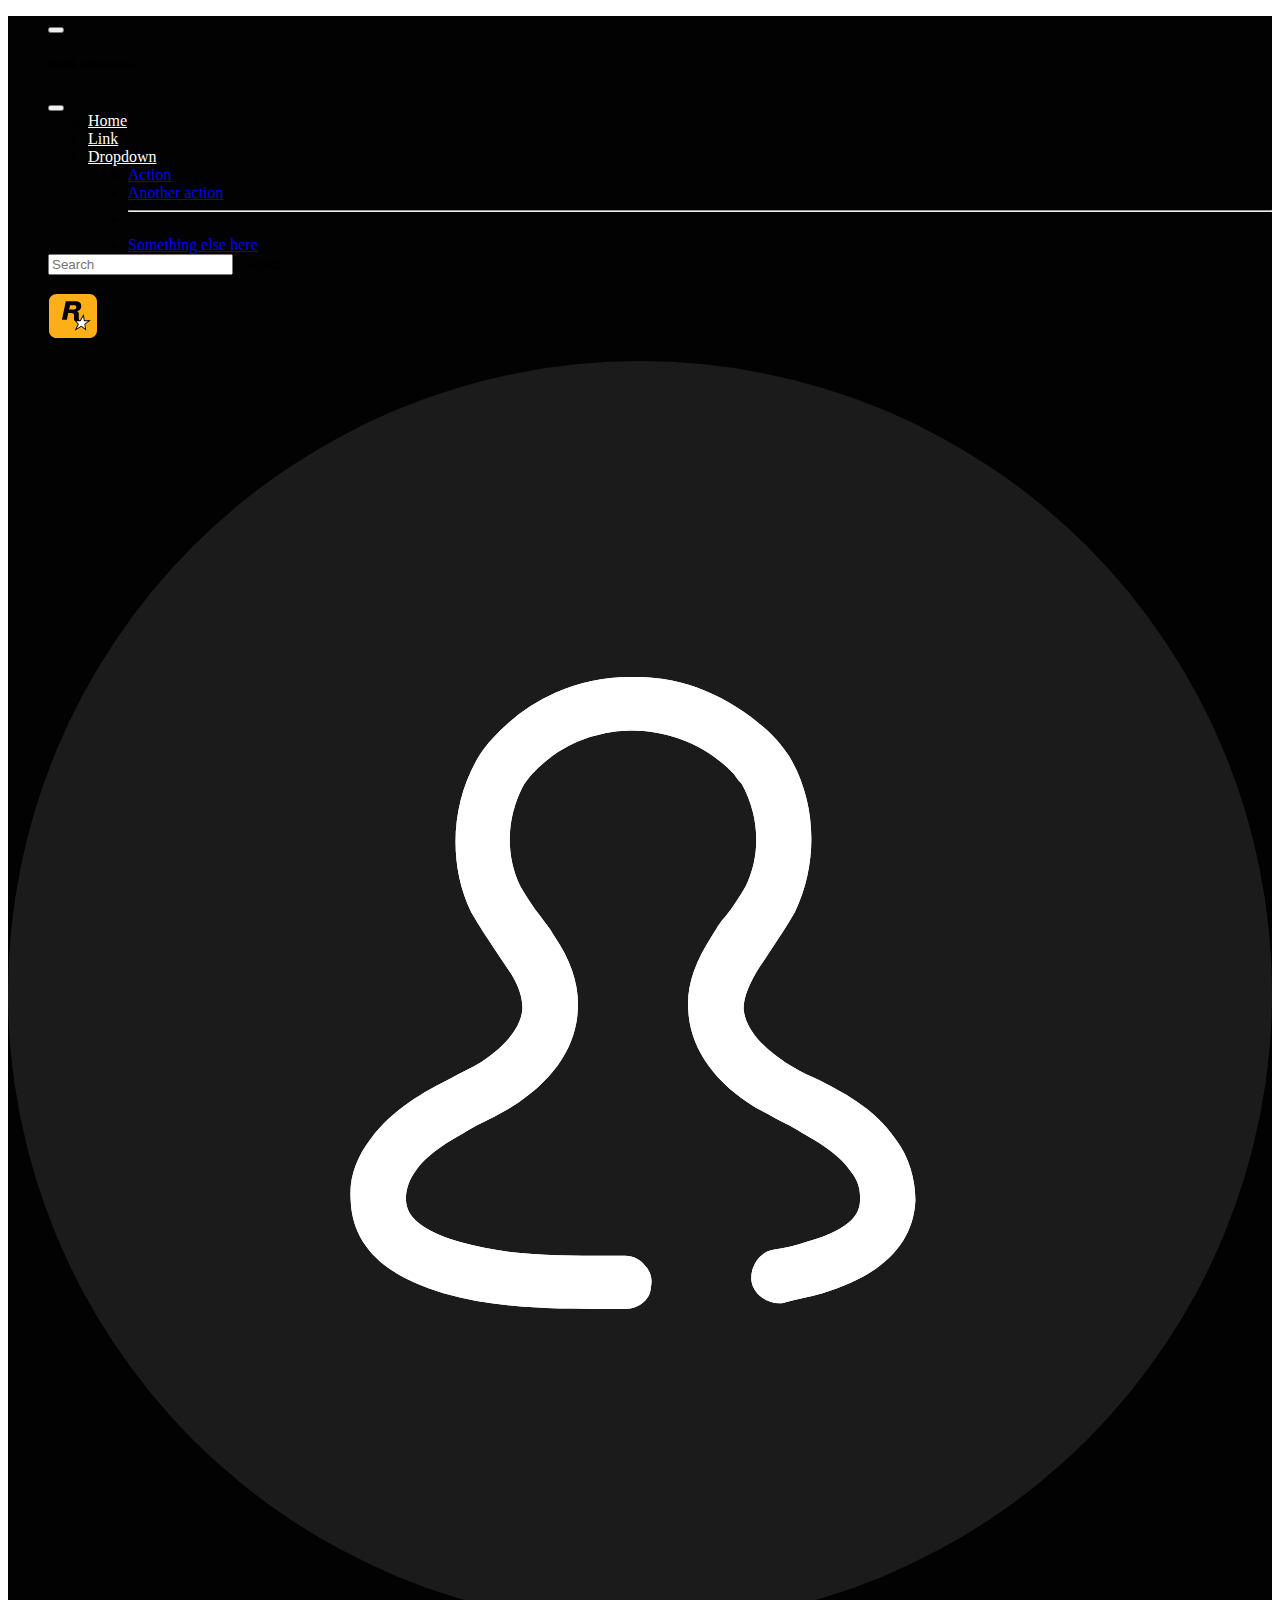
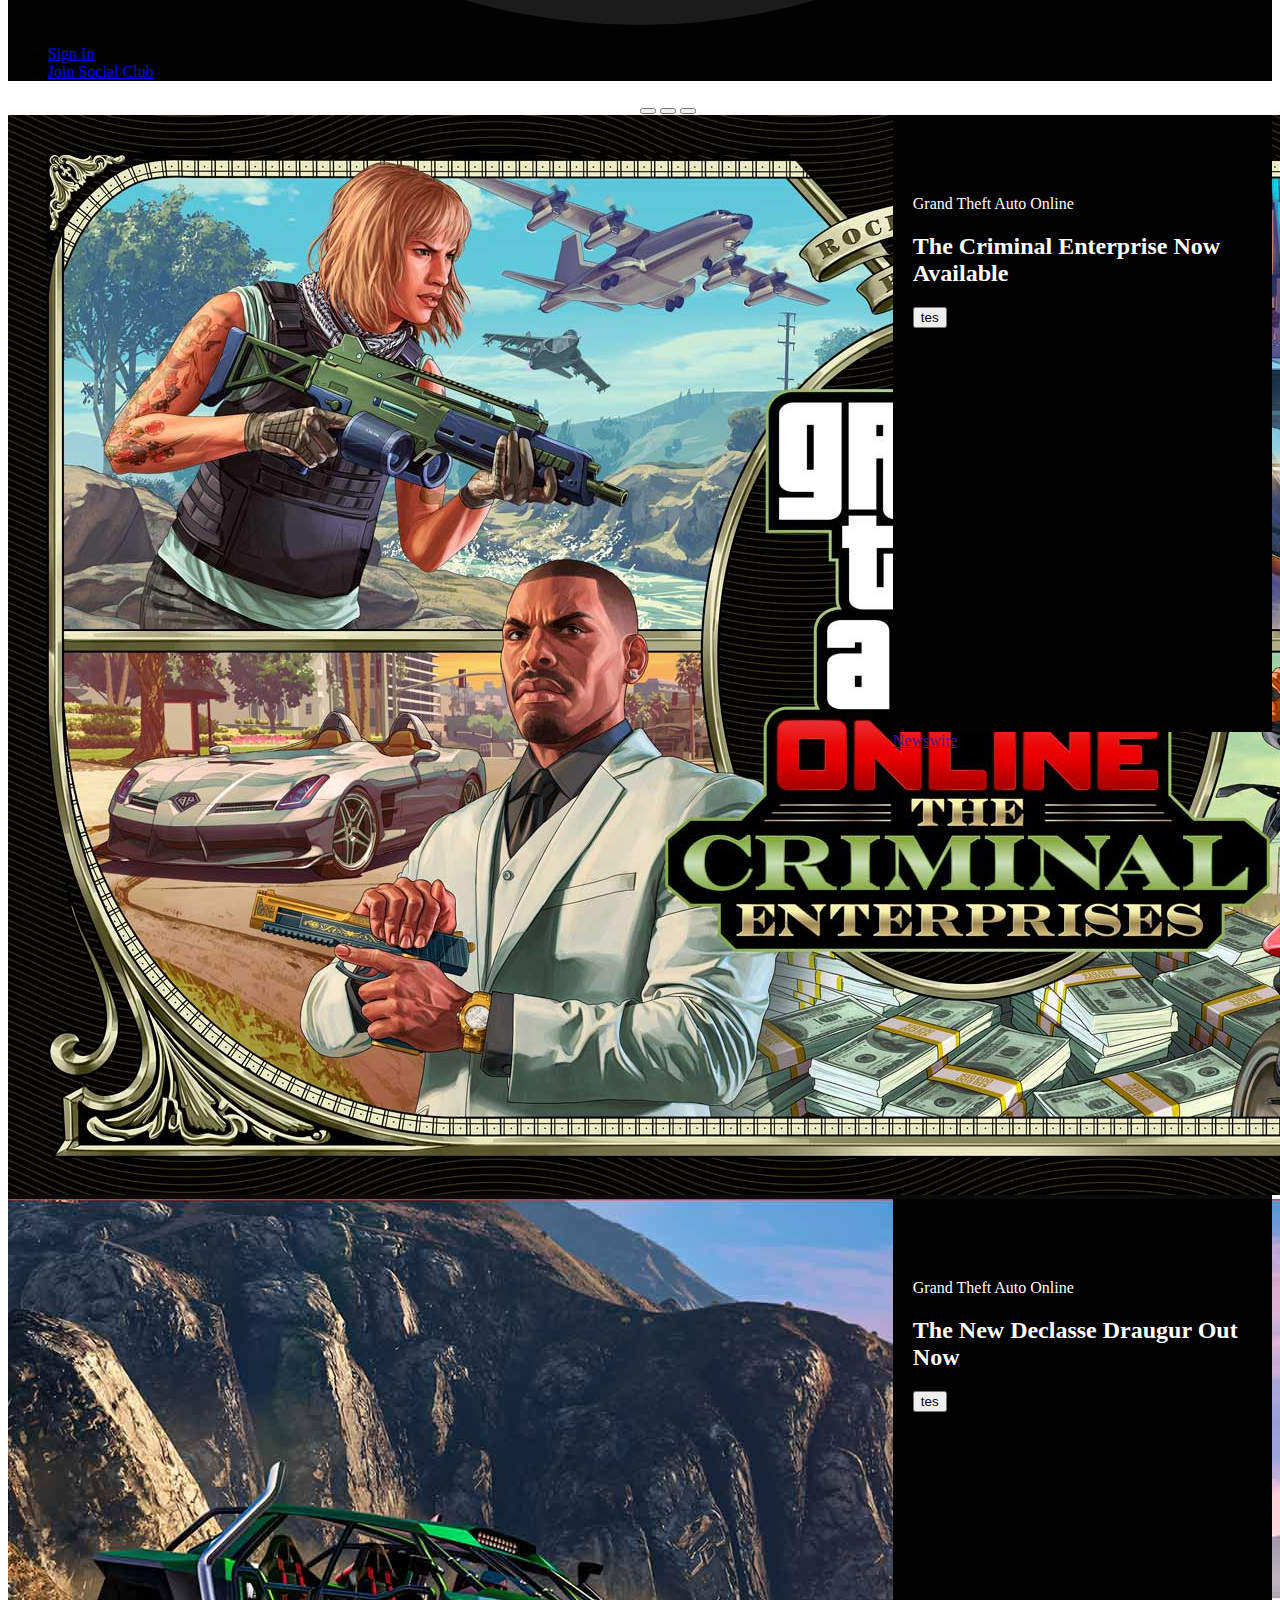
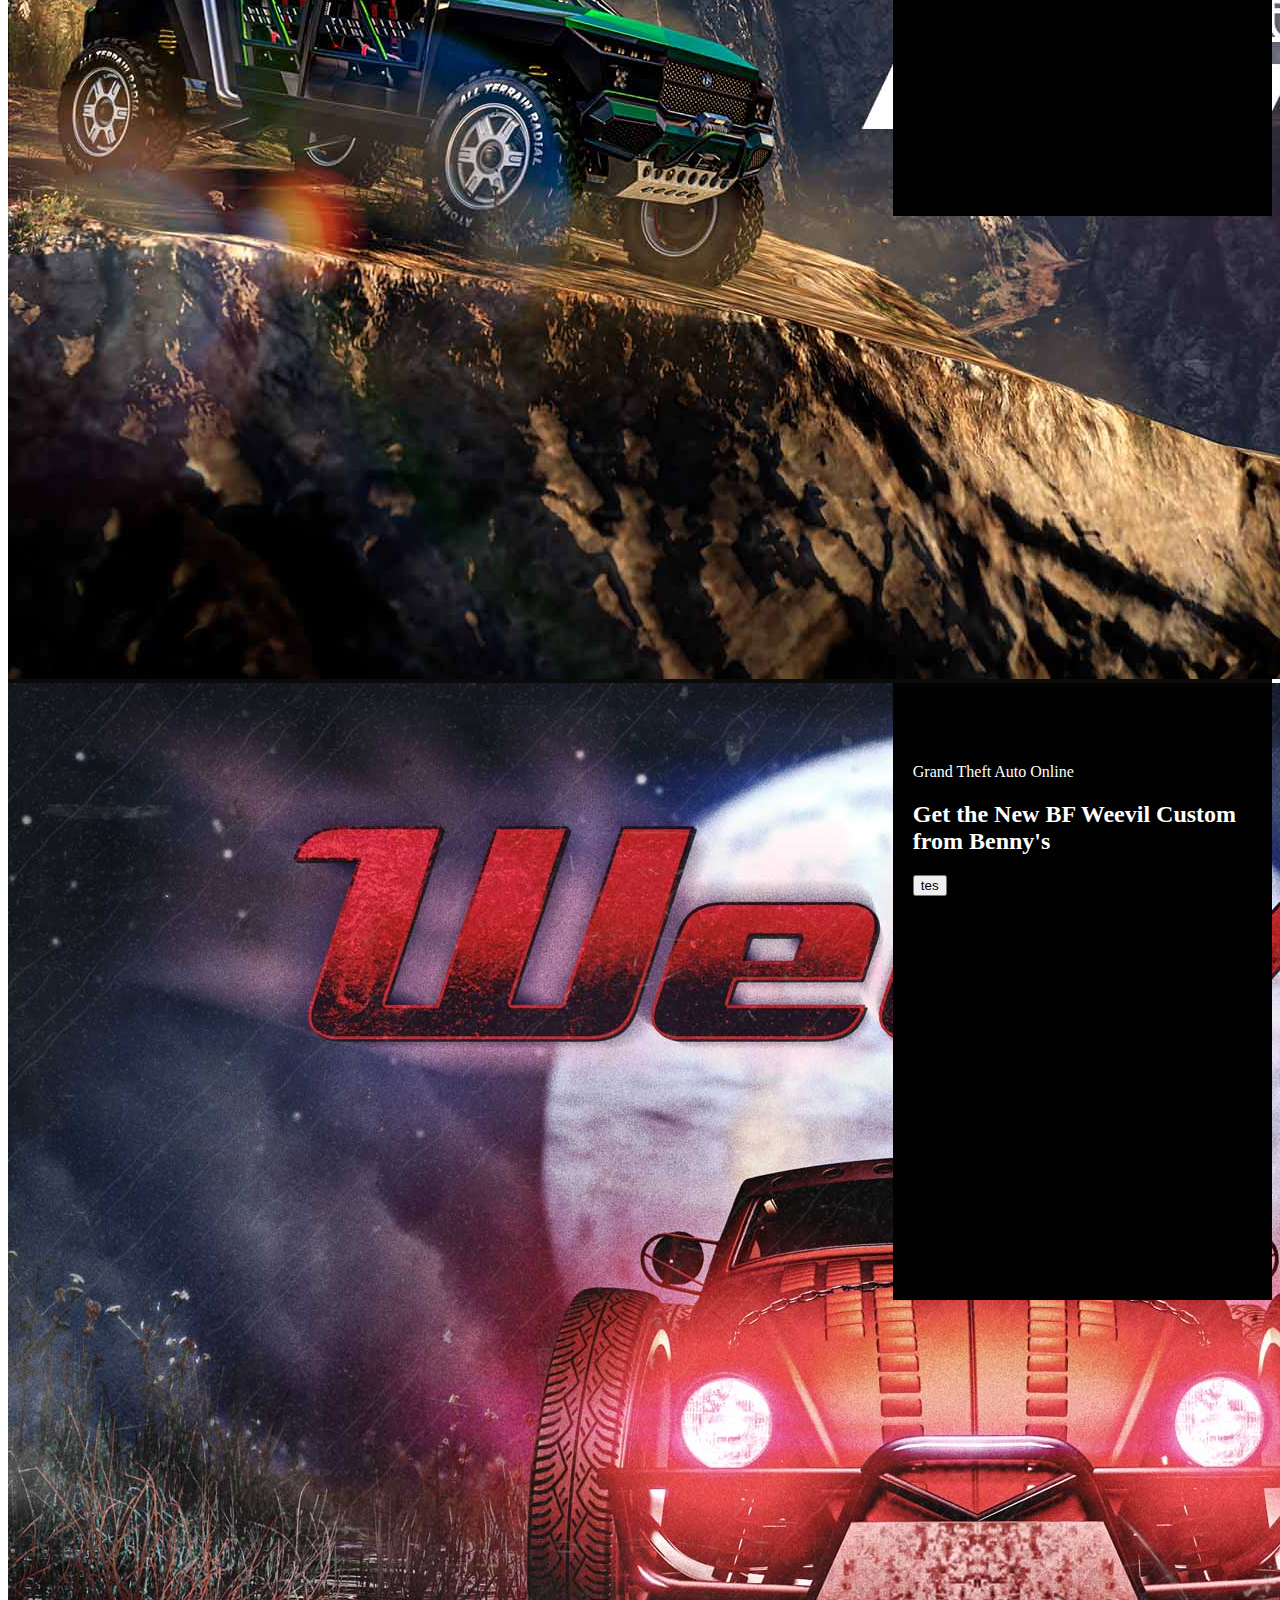
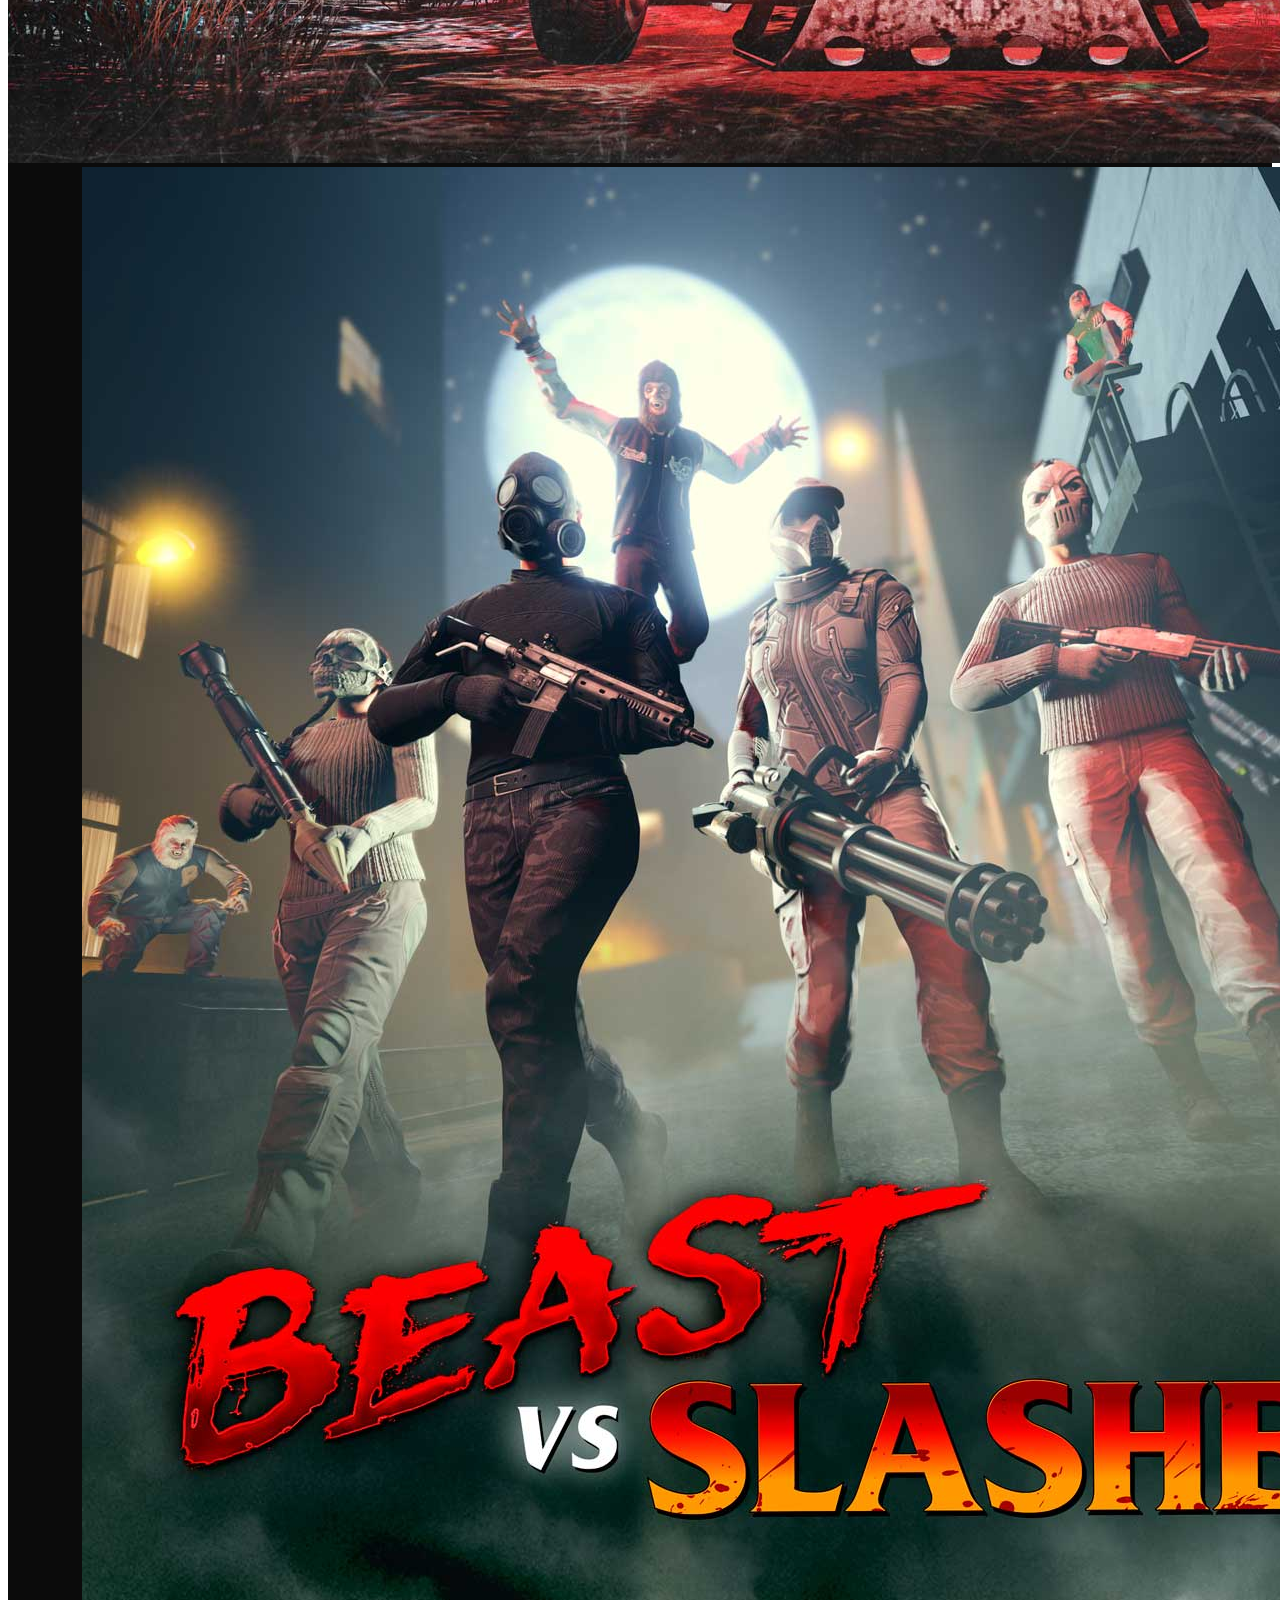
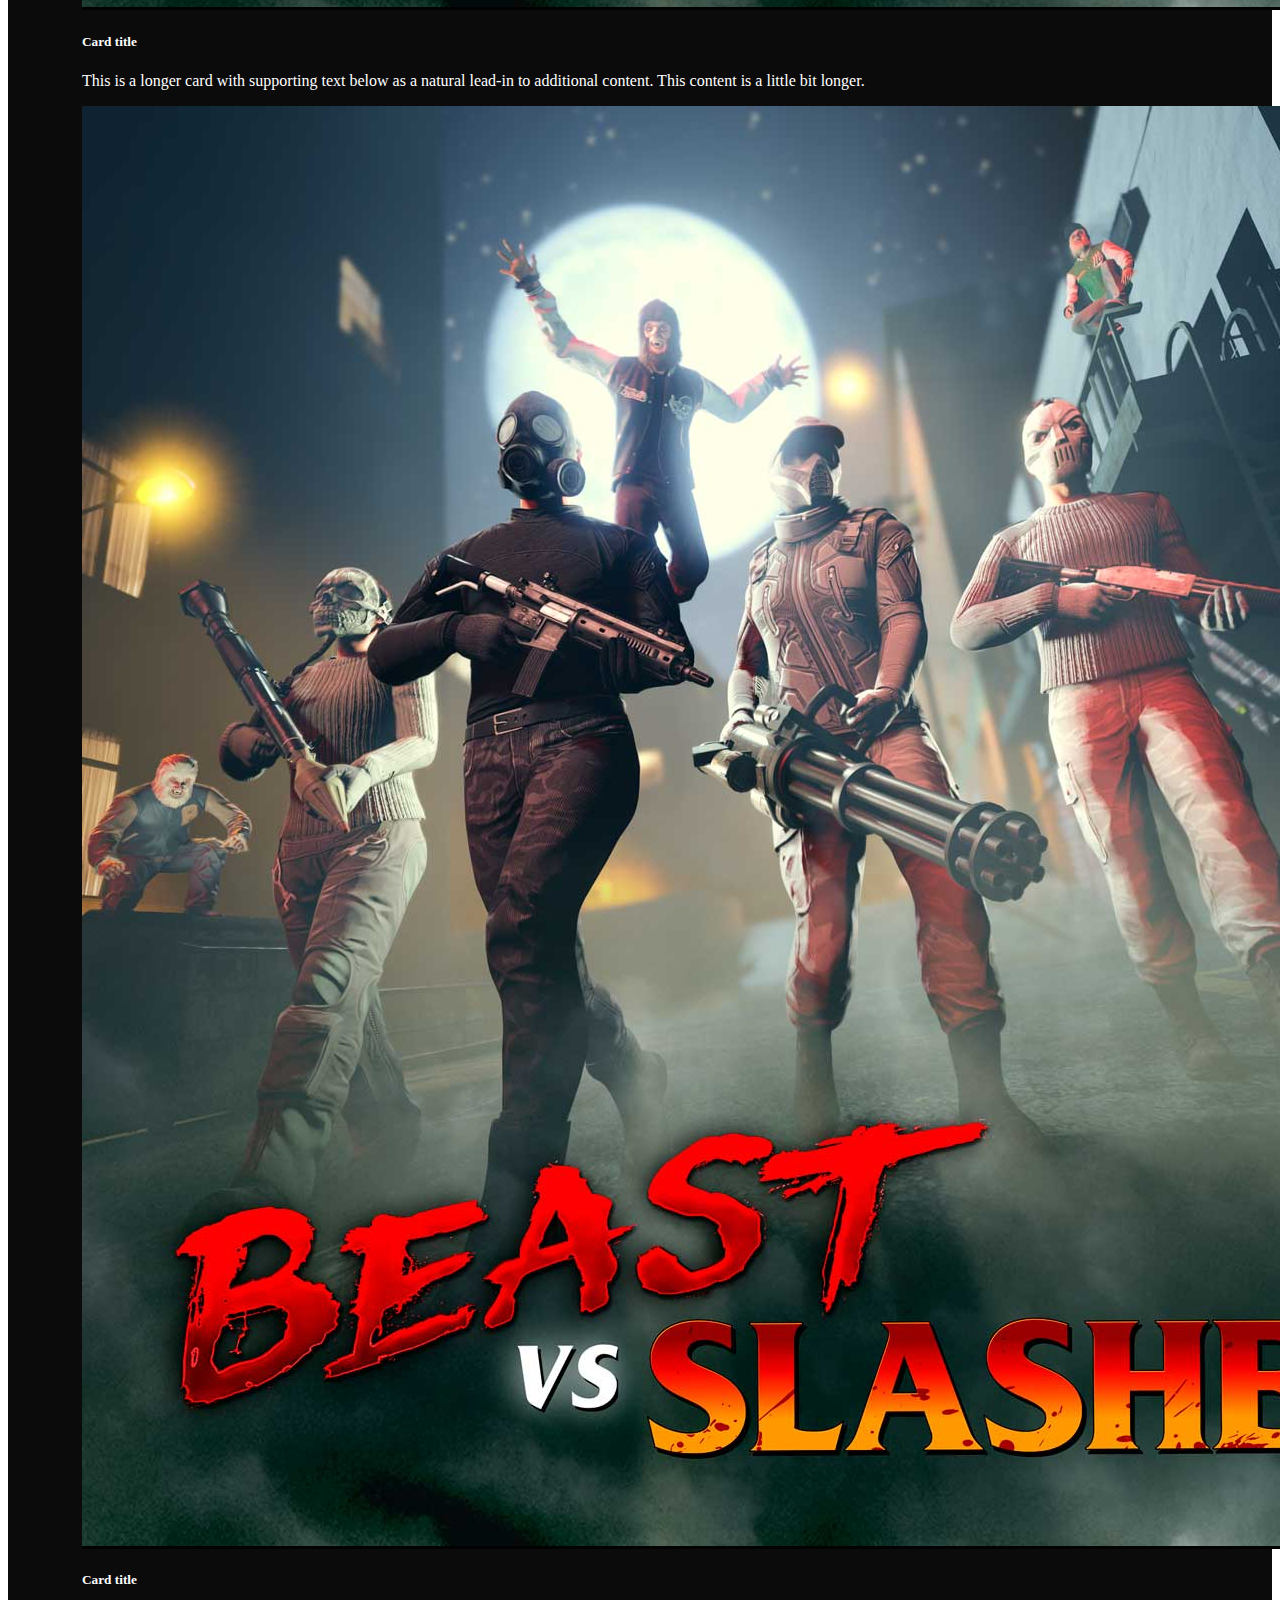
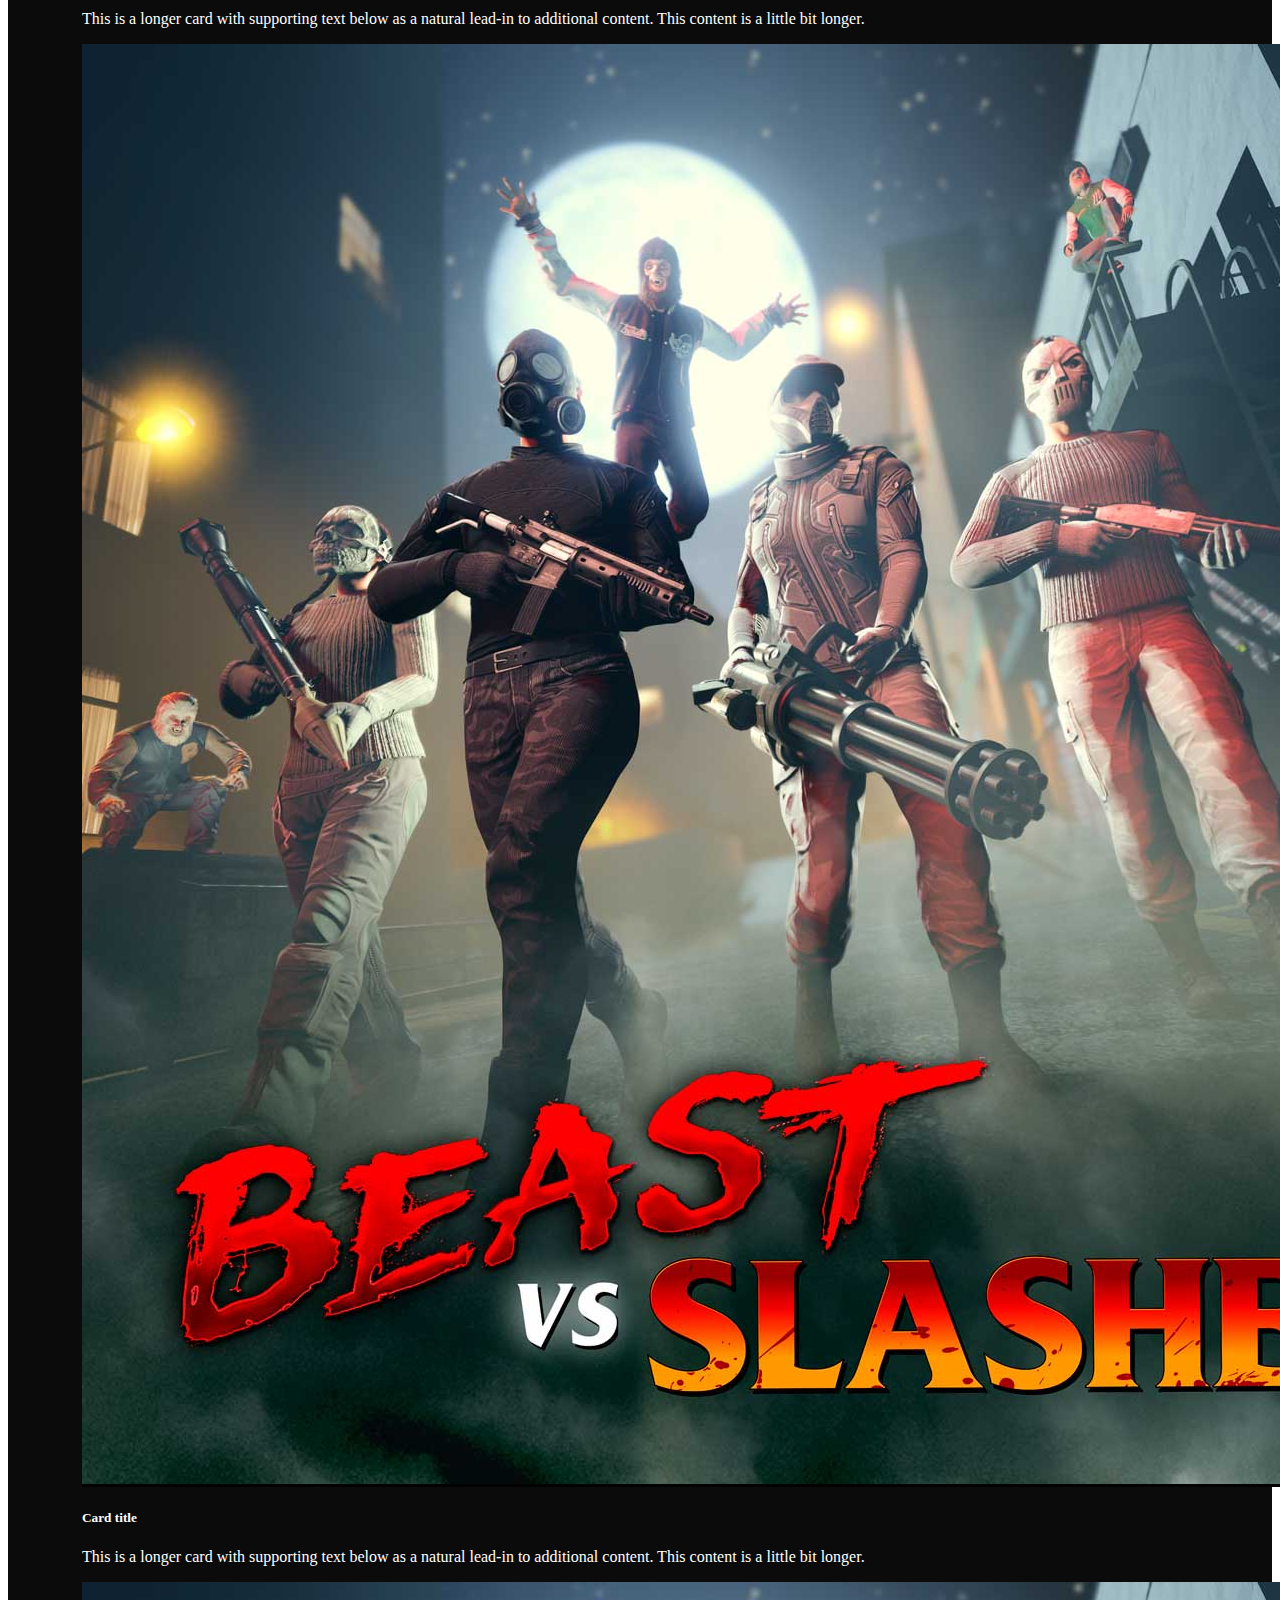
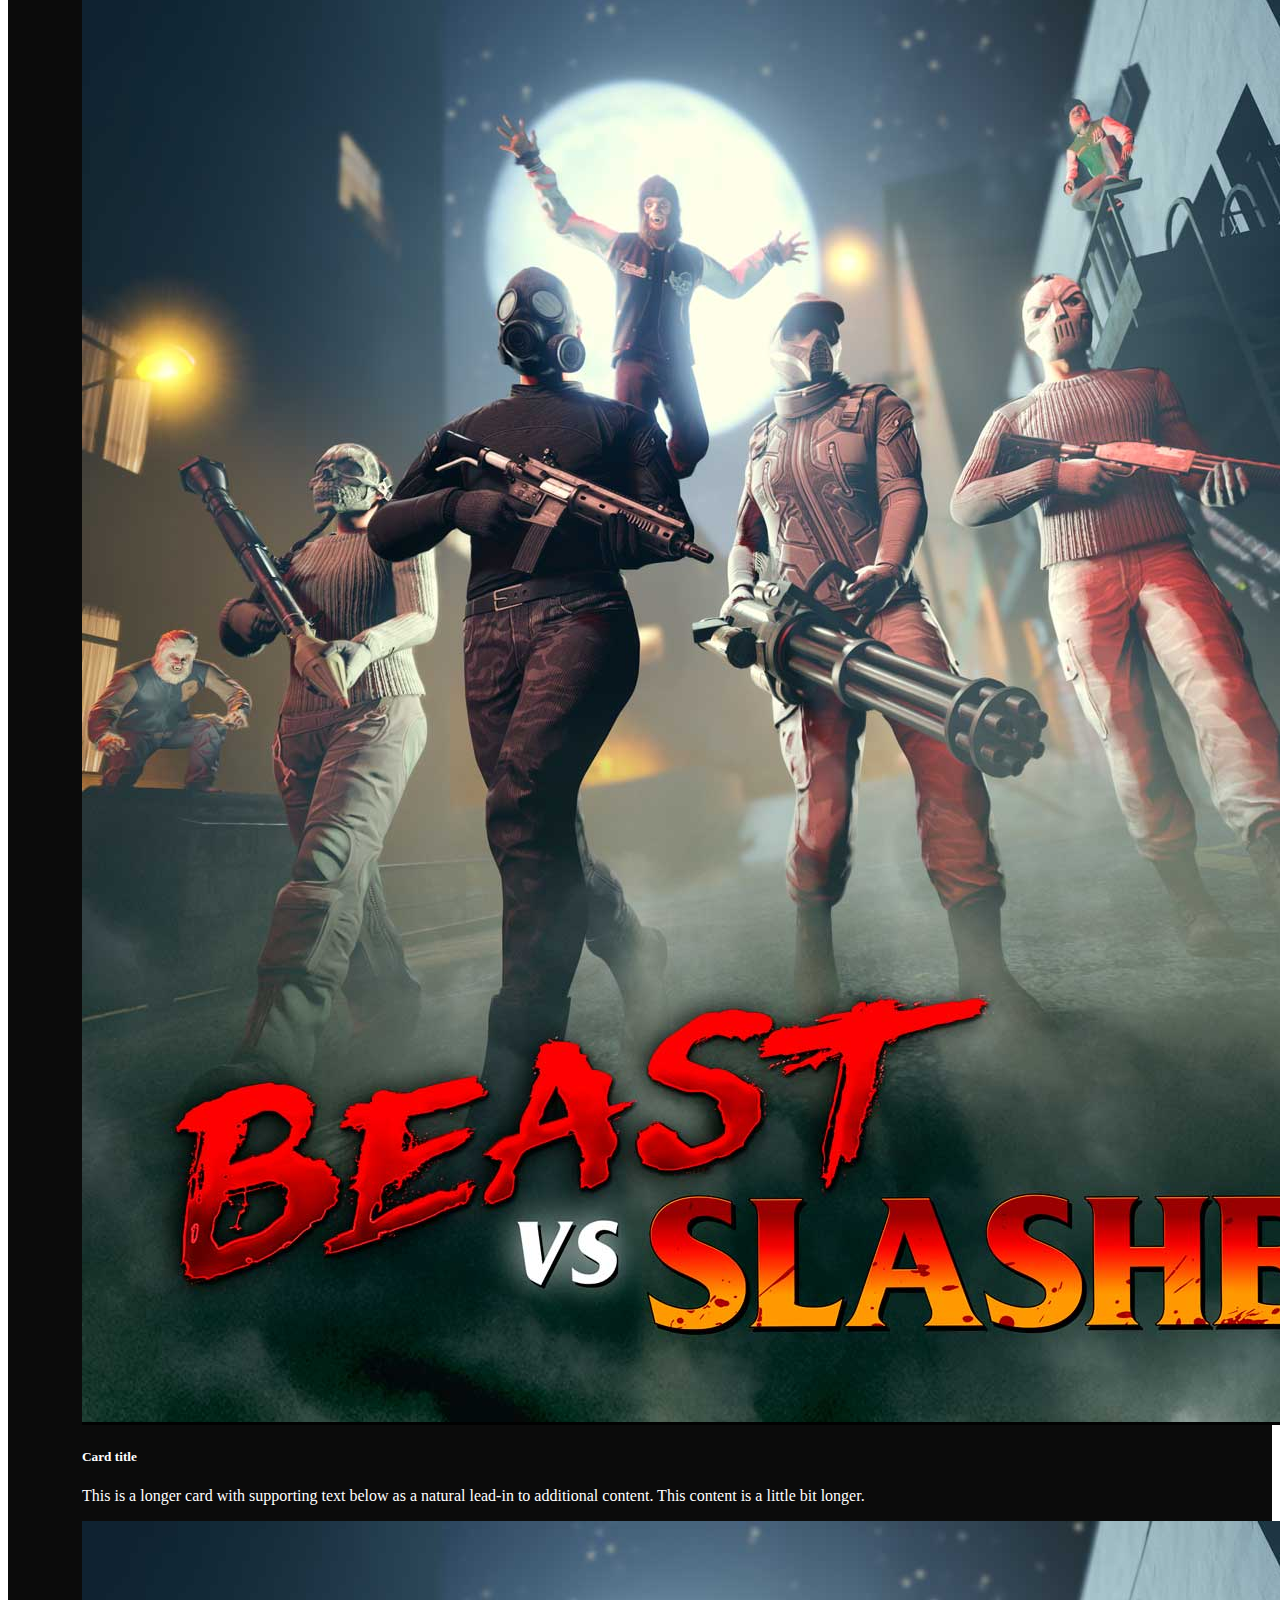
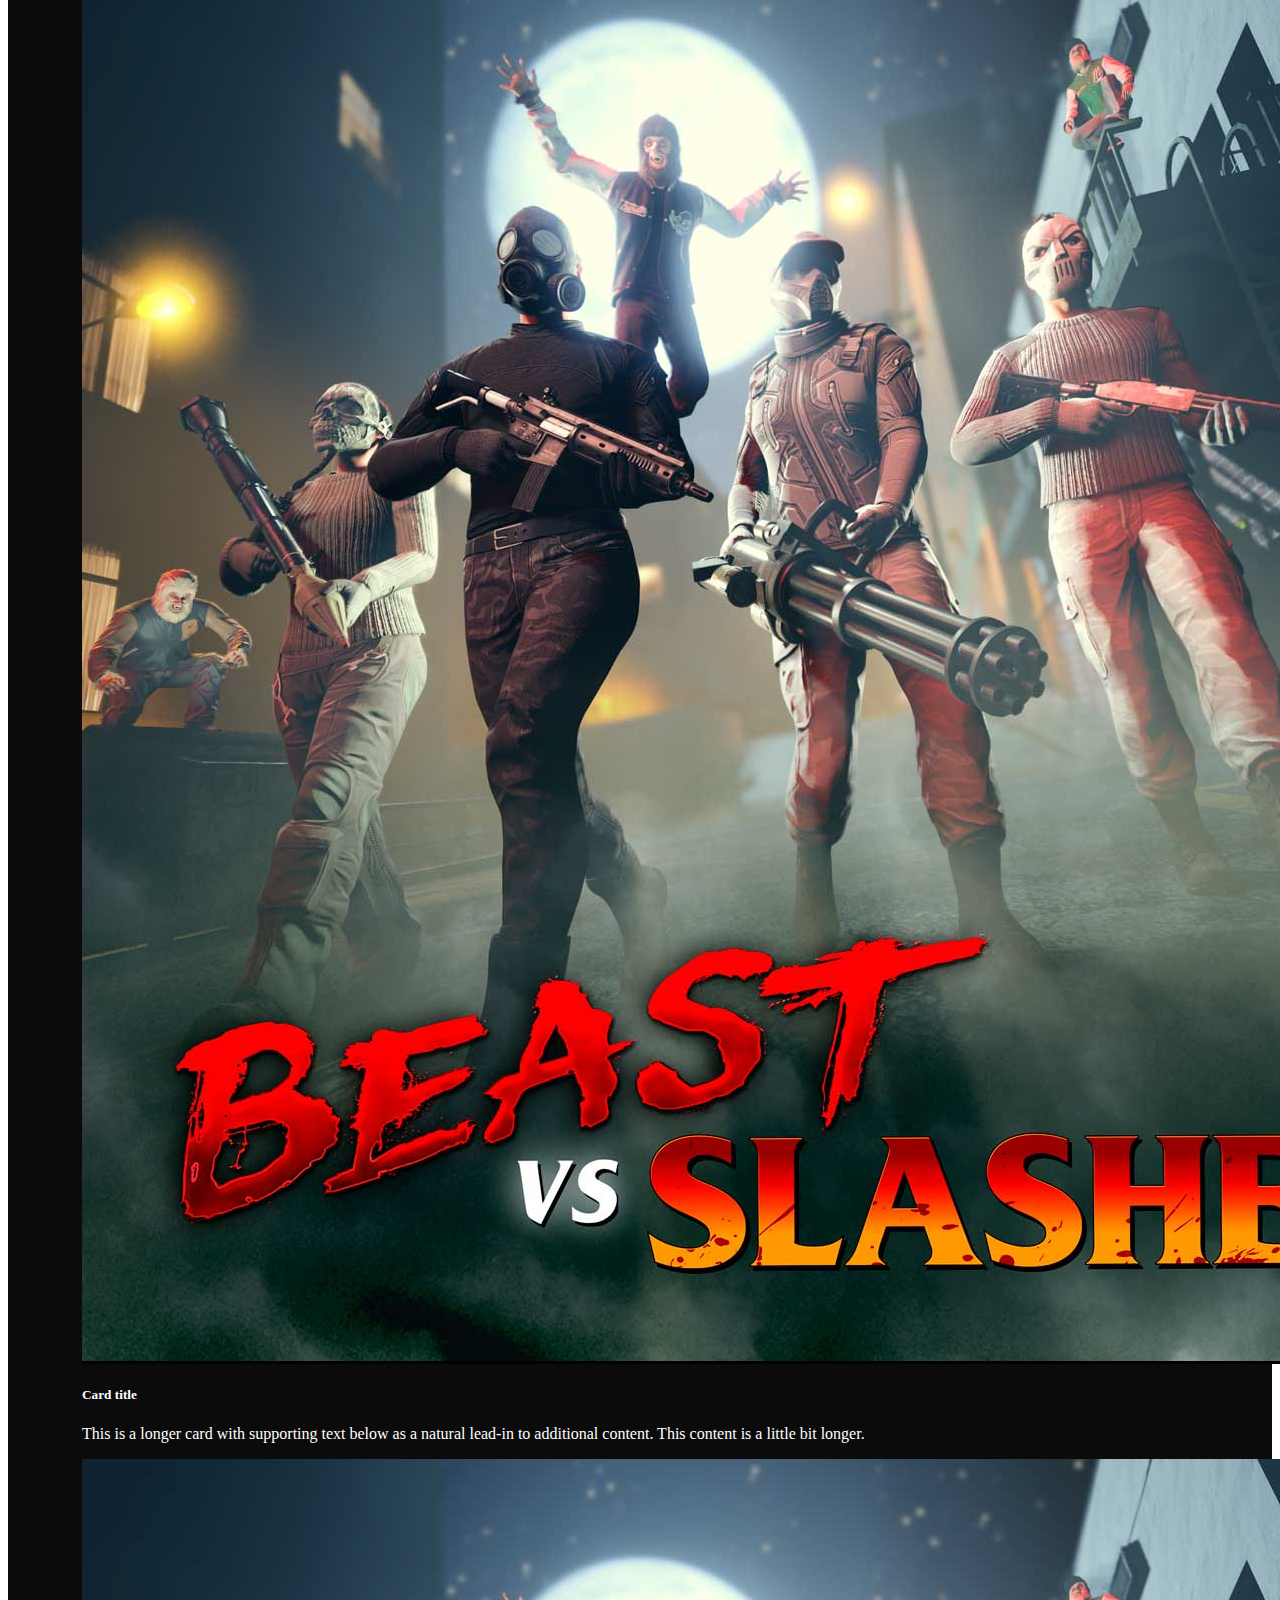
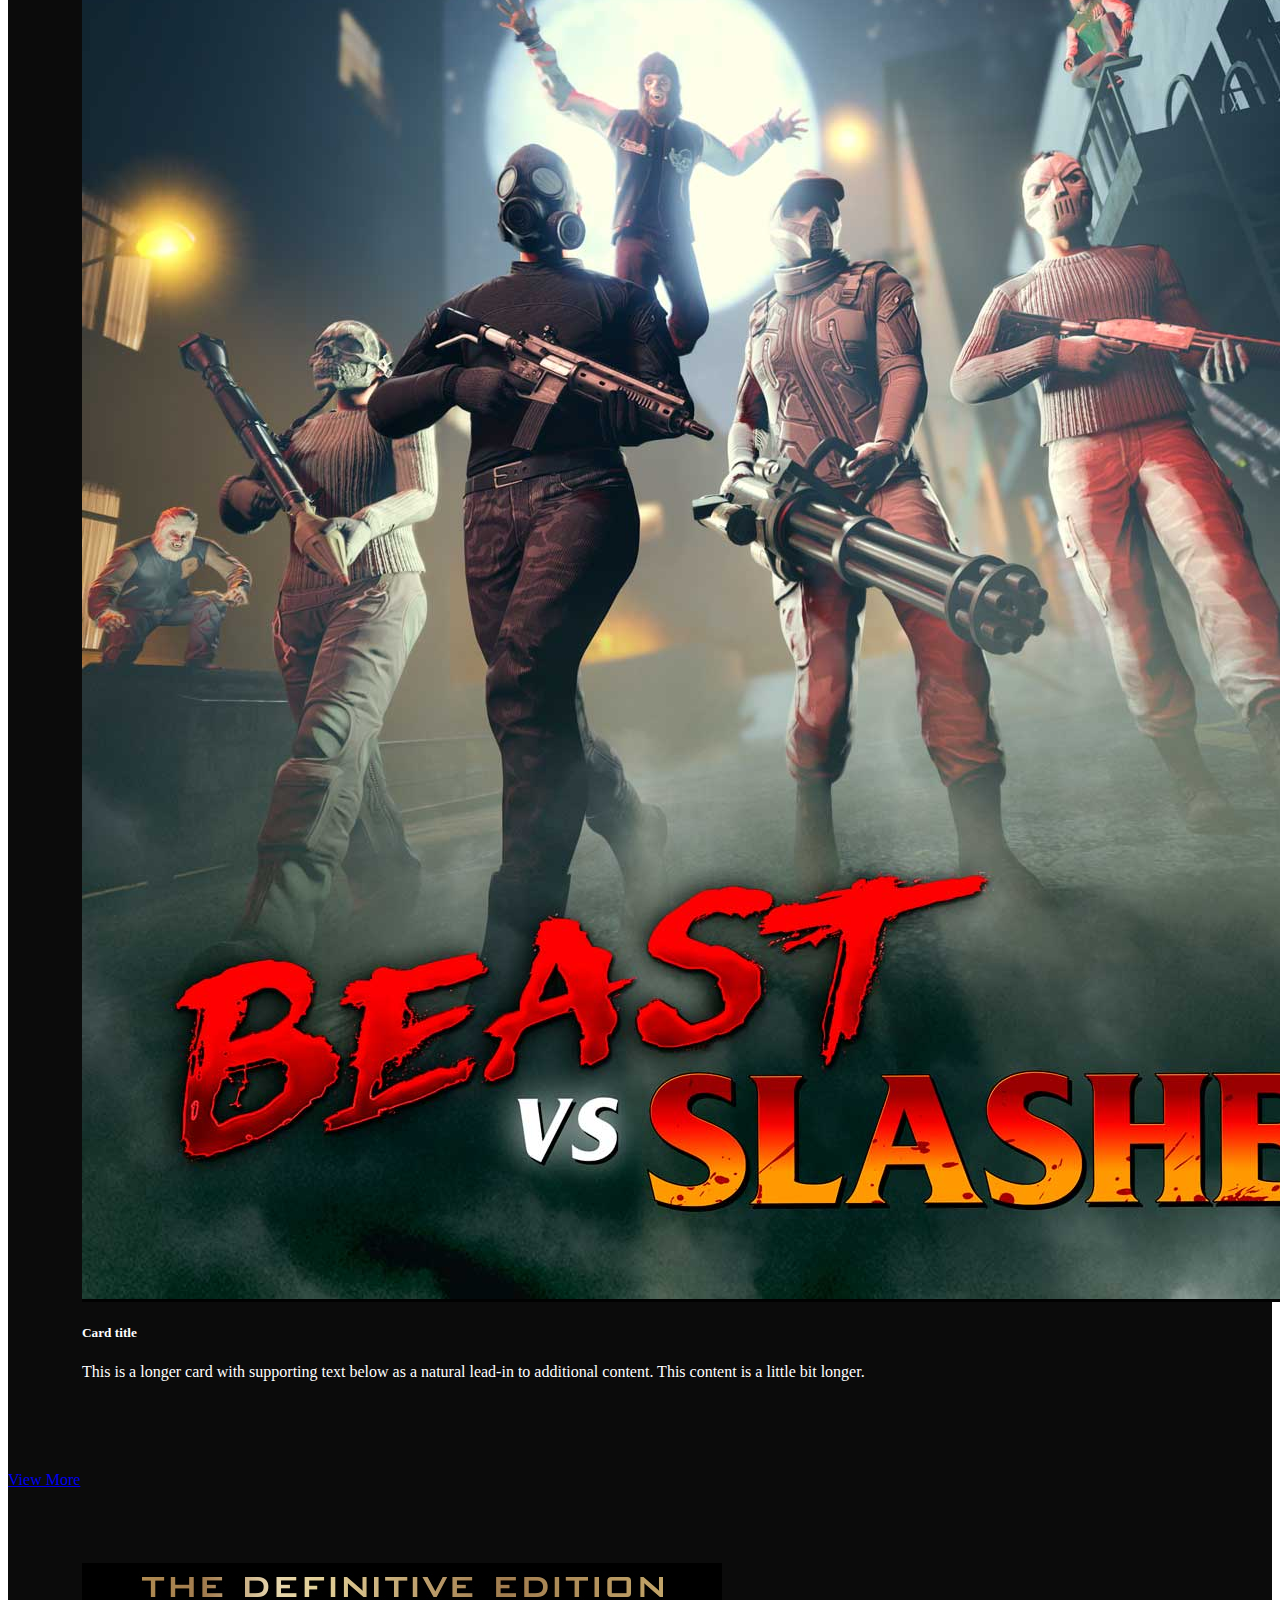
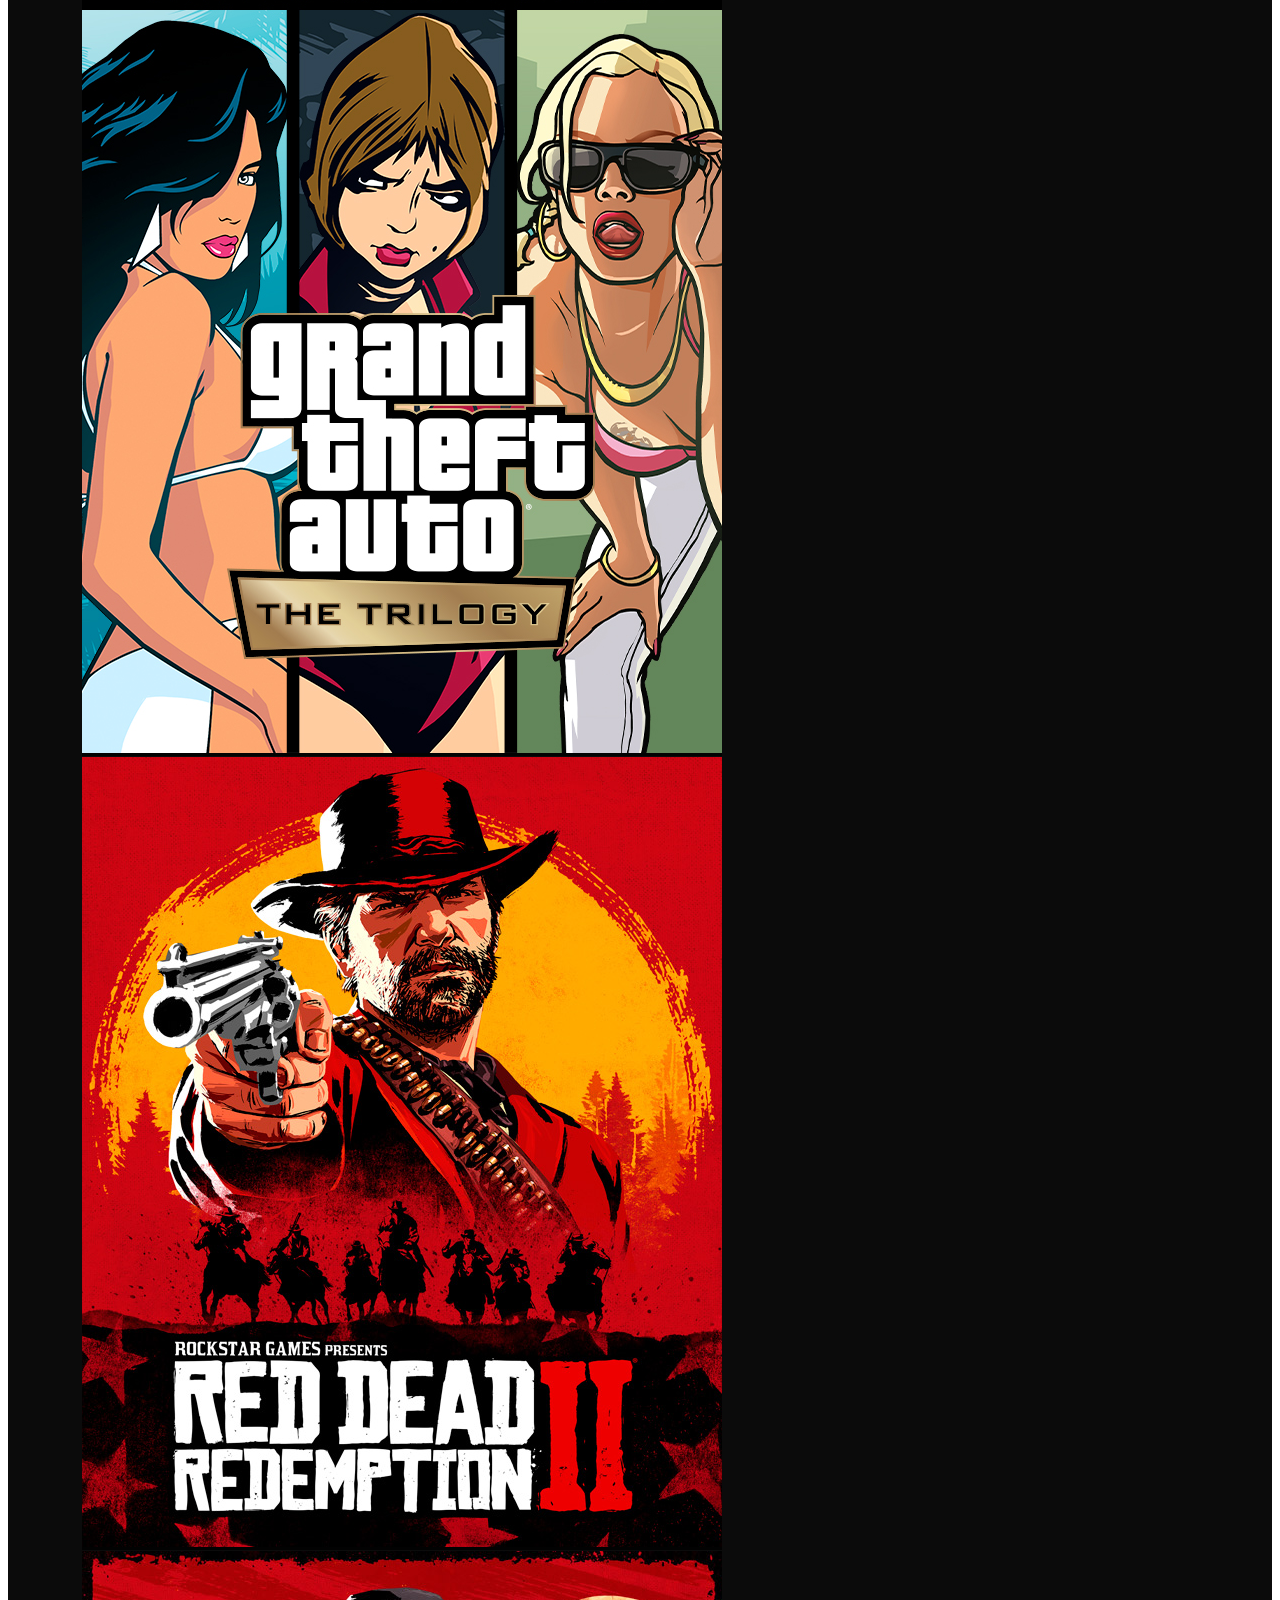
==== index.html @ 1d4cccc0 "8.19" ====
<!DOCTYPE html>
<html lang="en">
  <head>
    <meta charset="utf-8" />
    <meta name="viewport" content="width=device-width, initial-scale=1" />
    <title>Rockstar Games</title>
    <link
      href="https://cdn.jsdelivr.net/npm/bootstrap@5.2.2/dist/css/bootstrap.min.css"
      rel="stylesheet"
      integrity="sha384-Zenh87qX5JnK2Jl0vWa8Ck2rdkQ2Bzep5IDxbcnCeuOxjzrPF/et3URy9Bv1WTRi"
      crossorigin="anonymous"
    />
    <link rel="stylesheet" href="style.css" />
  </head>
  <body>
    <!-- navbar -->
    <nav class="navbar navbar-custom navbar0-expand-lg">
      <div class="container-fluid">
        <ul class="navbar-nav me-auto">
          <!--sidebar-->
          <div class="sidebar me-auto">
            <button class="navbar-toggler" type="button" data-bs-toggle="offcanvas" data-bs-target="#offcanvasDarkNavbar" aria-controls="offcanvasDarkNavbar">
              <span class="navbar-toggler-icon"></span>
            </button>
            <div class="offcanvas offcanvas-start text-bg-dark" tabindex="-1" id="offcanvasDarkNavbar" aria-labelledby="offcanvasDarkNavbarLabel">
              <div class="offcanvas-header">
                <h5 class="offcanvas-title" id="offcanvasDarkNavbarLabel">Dark offcanvas</h5>
                <button type="button" class="btn-close btn-close-white" data-bs-dismiss="offcanvas" aria-label="Close"></button>
              </div>
              <div class="offcanvas-body">
                <ul class="navbar-nav justify-content-end flex-grow-1 pe-3">
                  <li class="nav-item">
                    <a class="nav-link active" aria-current="page" href="#">Home</a>
                  </li>
                  <li class="nav-item">
                    <a class="nav-link" href="#">Link</a>
                  </li>
                  <li class="nav-item dropdown">
                    <a class="nav-link dropdown-toggle" href="#" role="button" data-bs-toggle="dropdown" aria-expanded="false">
                      Dropdown
                    </a>
                    <ul class="dropdown-menu dropdown-menu-dark">
                      <li><a class="dropdown-item" href="#">Action</a></li>
                      <li><a class="dropdown-item" href="#">Another action</a></li>
                      <li>
                        <hr class="dropdown-divider">
                      </li>
                      <li><a class="dropdown-item" href="#">Something else here</a></li>
                    </ul>
                  </li>
                </ul>
                <form class="d-flex mt-3" role="search">
                  <input class="form-control me-2" type="search" placeholder="Search" aria-label="Search">
                  <button class="btn btn-success" type="submit">Search</button>
                </form>
              </div>
            </div>
          </div>
        <!--logo ditengah -->
        </ul>
        <ul class="navbar-nav mx-auto">
          <a class="navbar-brand" href="index.html">
            <img src="rlogo.svg" width="50" height="50" alt="" />
          </a>
        </ul>
        <!--dropdown yang dikanan-->
        <div class="dropdown ms-auto">
          <a class="btn btn-secondary dropdown-toggle" href="#" role="button" data-bs-toggle="dropdown" aria-expanded="false">
            <img src="icons/personicon.svg" alt="">
          </a>
          <ul class="dropdown-menu">
            <li><a class="dropdown-item" href="#">Sign In</a></li>
            <li><a class="dropdown-item" href="#">Join Social Club</a></li>
          </ul>
        </div>
      </div>
    </nav>
    <!-- carousel -->
    <div
      id="carouselExampleIndicators"
      class="carousel slide"
      data-bs-ride="true"
    >
      <div class="carousel-indicators">
        <button
          type="button"
          data-bs-target="#carouselExampleIndicators"
          data-bs-slide-to="0"
          class="active"
          aria-current="true"
          aria-label="Slide 1"
        ></button>
        <button
          type="button"
          data-bs-target="#carouselExampleIndicators"
          data-bs-slide-to="1"
          aria-label="Slide 2"
        ></button>
        <button
          type="button"
          data-bs-target="#carouselExampleIndicators"
          data-bs-slide-to="2"
          aria-label="Slide 3"
        ></button>
      </div>
      <div class="carousel-inner">
        <div class="carousel-item active">
          <div class="carousel-img">
            <img src="crsl/ce.jpg" class="d-block w-100" alt="..." />
          </div>
          <div class="carousel-text">
            <div class="gamename">Grand Theft Auto Online</div>
            <h2>The Criminal Enterprise Now Available</h2>
            <button class="tombol">tes</button>
          </div>
        </div>
        <div class="carousel-item">
          <div class="carousel-img">
            <img src="crsl/draugur.jpg" class="d-block w-100" alt="..." />
          </div>
          <div class="carousel-text">
            <div class="gamename">Grand Theft Auto Online</div>
            <h2>The New Declasse Draugur Out Now</h2>
            <button class="tombol">tes</button>
          </div>
        </div>
        <div class="carousel-item">
          <div class="carousel-img">
            <img src="crsl/weevil.jpg" class="d-block w-100" alt="..." />
          </div>
          <div class="carousel-text">
            <div class="gamename">Grand Theft Auto Online</div>
            <h2>Get the New BF Weevil Custom from Benny's</h2>
            <button class="tombol">tes</button>
          </div>
        </div>
      </div>
    </div>
    <!-- konten yang ditengah -->
    <div class="content">
      <div class="card01">
        <!-- newswire -->
        <div class="newswire">
          <a href="">Newswire</a>
        </div>
        <!-- cards -->
        <div class="row row-cols-1 row-cols-md-3 g-4">
          <div class="col">
            <a href="" class="card h-100">
              <img src="content/beastnslasher.jpg" class="card-img-top" alt="...">
              <div class="card-body">
                <h5 class="card-title">Card title</h5>
                <p class="card-text">This is a longer card with supporting text below as a natural lead-in to additional content. This content is a little bit longer.</p>
              </div>
            </a>
          </div>
          <div class="col">
            <a href="" class="card h-100">
              <img src="content/beastnslasher.jpg" class="card-img-top" alt="...">
              <div class="card-body">
                <h5 class="card-title">Card title</h5>
                <p class="card-text">This is a longer card with supporting text below as a natural lead-in to additional content. This content is a little bit longer.</p>
              </div>
            </a>
          </div>
          <div class="col">
            <a href="" class="card h-100">
              <img src="content/beastnslasher.jpg" class="card-img-top" alt="...">
              <div class="card-body">
                <h5 class="card-title">Card title</h5>
                <p class="card-text">This is a longer card with supporting text below as a natural lead-in to additional content. This content is a little bit longer.</p>
              </div>
            </a>
          </div>
          <div class="col">
            <a href="" class="card h-100">
              <img src="content/beastnslasher.jpg" class="card-img-top" alt="...">
              <div class="card-body">
                <h5 class="card-title">Card title</h5>
                <p class="card-text">This is a longer card with supporting text below as a natural lead-in to additional content. This content is a little bit longer.</p>
              </div>
            </a>
          </div>
          <div class="col">
            <a href="" class="card h-100">
              <img src="content/beastnslasher.jpg" class="card-img-top" alt="...">
              <div class="card-body">
                <h5 class="card-title">Card title</h5>
                <p class="card-text">This is a longer card with supporting text below as a natural lead-in to additional content. This content is a little bit longer.</p>
              </div>
            </a>
          </div>
          <div class="col">
            <a href="" class="card h-100">
              <img src="content/beastnslasher.jpg" class="card-img-top" alt="...">
              <div class="card-body">
                <h5 class="card-title">Card title</h5>
                <p class="card-text">This is a longer card with supporting text below as a natural lead-in to additional content. This content is a little bit longer.</p>
              </div>
            </a>
          </div>
        </div>
      </div>
      <!-- button view more -->
      <a class="btn btn-primary mx-auto" href="#" role="button">
        View More
      </a>
      <div class="card02">
        <div class="row row-cols-1 row-cols-md-4 g-4">
          <div class="col">
            <a href="" class="kartu02 card h-100">
              <img src="cover/GTATrilogy.jpg" class="card-img-top" alt="...">
            </a>
          </div>
          <div class="col">
            <a href="" class="kartu 02 card h-100">
              <img src="cover/reddeadredemption2.jpg" class="card-img-top" alt="...">
            </a>
          </div>
          <div class="col">
            <a href="" class="kartu02 card h-100">
              <img src="cover/reddeadonline.jpg" class="card-img-top" alt="...">
            </a>
          </div>
          <div class="col">
            <a href="" class="kartu 02 card h-100">
              <img src="cover/V.jpg" class="card-img-top" alt="...">
            </a>
          </div>
        </div>
      </div>
      <!-- button view more -->
      <a class="btn btn-primary mx-auto" href="#" role="button">
        View More
      </a>
    </div>
    <!-- footer -->
    <footer class="footer">
      <!-- footer sebelah kiri -->
      <div class="footerleft">
        <ul class="top">
          <a href="#">Contact</a>
          <a href="#">Carreers</a>
          <a href="#">Subscribe</a>
        </ul>
        <ul class="middle">
          <a href="#">Corporate</a>
          <a href="#">Privacy</a>
          <a href="#">Cookie Settings</a>
          <a href="#">Cookie Policy</a>
          <a href="#">Legal</a>
          <a href="#">Do Not Sell My Personal Information</a>
        </ul>
      </div>
      <!-- footer sebelah kanan -->
      <div class="footerright">
        <div class="dropup-center dropup">
          <button
            class="btn btn-secondary dropdown-toggle"
            type="button"
            data-bs-toggle="dropdown"
            aria-expanded="false"
          >
            Centered dropup
          </button>
          <ul class="dropdown-menu">
            <li><a class="dropdown-item" href="#">Action</a></li>
            <li><a class="dropdown-item" href="#">Action two</a></li>
            <li><a class="dropdown-item" href="#">Action three</a></li>
          </ul>
        </div>
        <a class="icons" href="">
          <img src="icons/twitchicon.svg" alt="" />
        </a>
        <a class="icons" href="">
          <img src="icons/igicon.svg" alt="" />
        </a>
        <a class="icons" href="">
          <img src="icons/twittericon.svg" alt="" />
        </a>
        <a class="icons" href="">
          <img src="icons/yticon.svg" alt="" />
        </a>
        <a class="icons" href="">
          <img src="icons/fbicon.svg" alt="" />
        </a>
      </div>
      <!-- footer bawah -->
      <div class="footerbottom">
        <span class="kiri">Rockstar Games</span>
        <span>New York</span>
        <span>London</span>
        <span>Paris</span>
        <span>Bogotá</span>
        <span class="kanan">MCMXCVIII</span>
      </div>
    </footer>
    <script
      src="https://cdn.jsdelivr.net/npm/bootstrap@5.2.2/dist/js/bootstrap.bundle.min.js"
      integrity="sha384-OERcA2EqjJCMA+/3y+gxIOqMEjwtxJY7qPCqsdltbNJuaOe923+mo//f6V8Qbsw3"
      crossorigin="anonymous"
    ></script>
  </body>
</html>
---- style.css ----
* {
  box-sizing: border-box;
}

body {
  overflow-x: hidden;
}

.navbar-custom {
  background-color: rgb(2, 2, 2);
}

.nav-link {
  color: white;
}

.dropdown-toggle::after{
    border: none;
    /* background-image: url(/icons/personicon.svg); */
}

.carousel {
}

.carousel-text {
  background-color: rgb(2, 2, 2);
  color: white;
  float: right;
  width: 30%;
  height: 100%;
  padding-top: 80px;
  padding-bottom: 404px;
  padding-left: 20px;
  padding-right: 20px;
}

.carousel-indicators button {
  position: relative;
  left: 50%;
}

.carousel-img {
  float: left;
  width: 70%;
  height: 70%;
}

.content {
  background-color: rgb(11, 11, 11);
}

.card01 {
  padding: 74px;
}

a.card, a.card:hover {
  color: white;
  text-decoration: none;
}

.card {
  border-color: rgb(40, 40, 40);
  background-color: rgb(2, 2, 2);
}

.card02{
    padding: 74px;
}

.newswire {
  padding-bottom: 20px;
}

.btn {
  /* --bs-btn-padding-y: .25rem;
    --bs-btn-padding-x: .5rem;
    --bs-btn-font-size: .75rem; */
  background: transparent;
  border: none;
}

.footer {
  position: relative;
  left: 0;
  bottom: 0;
  width: 100%;
  background-color: rgb(2, 2, 2);
  color: white;
  padding-bottom: 10%;
}

.footerleft {
  float: left;
}

.footerright {
  float: right;
}

.icons {
  text-decoration: none;
}

.footerbottom {
  position: absolute;
  bottom: 0;
}
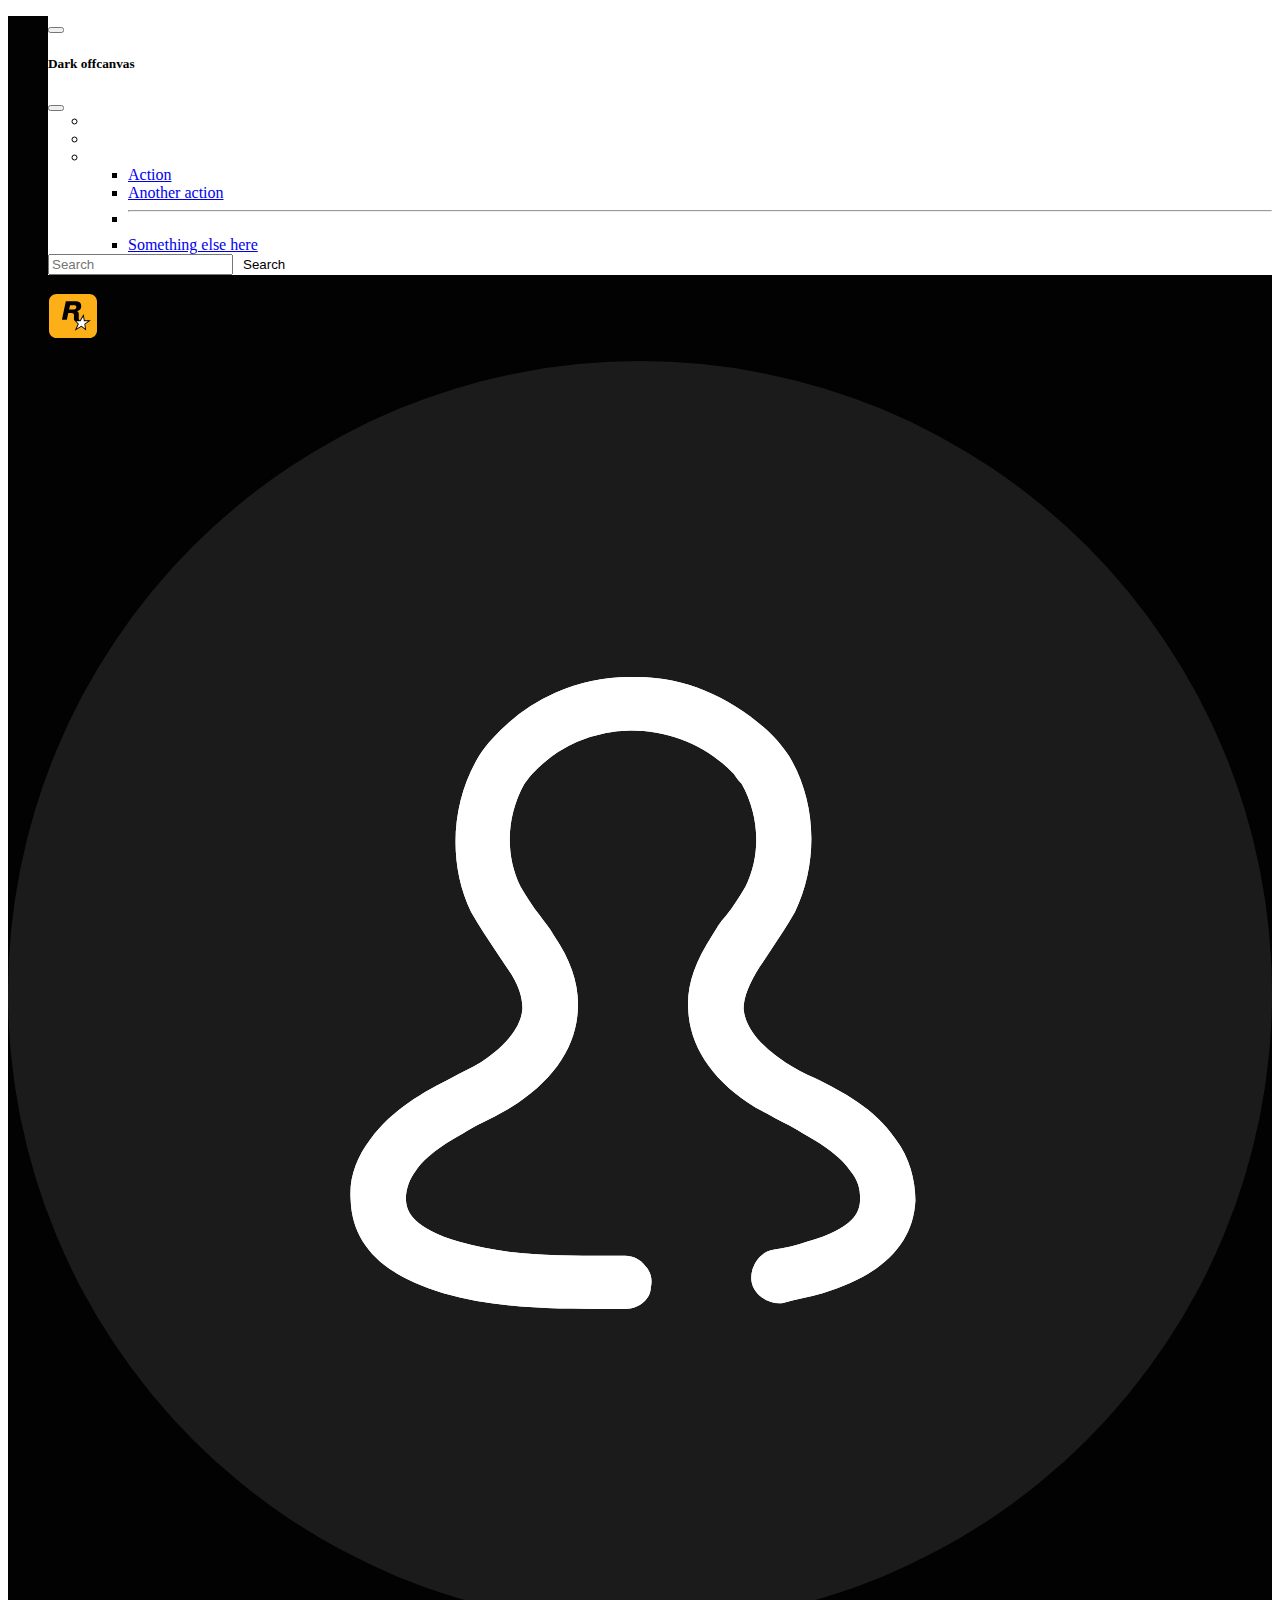
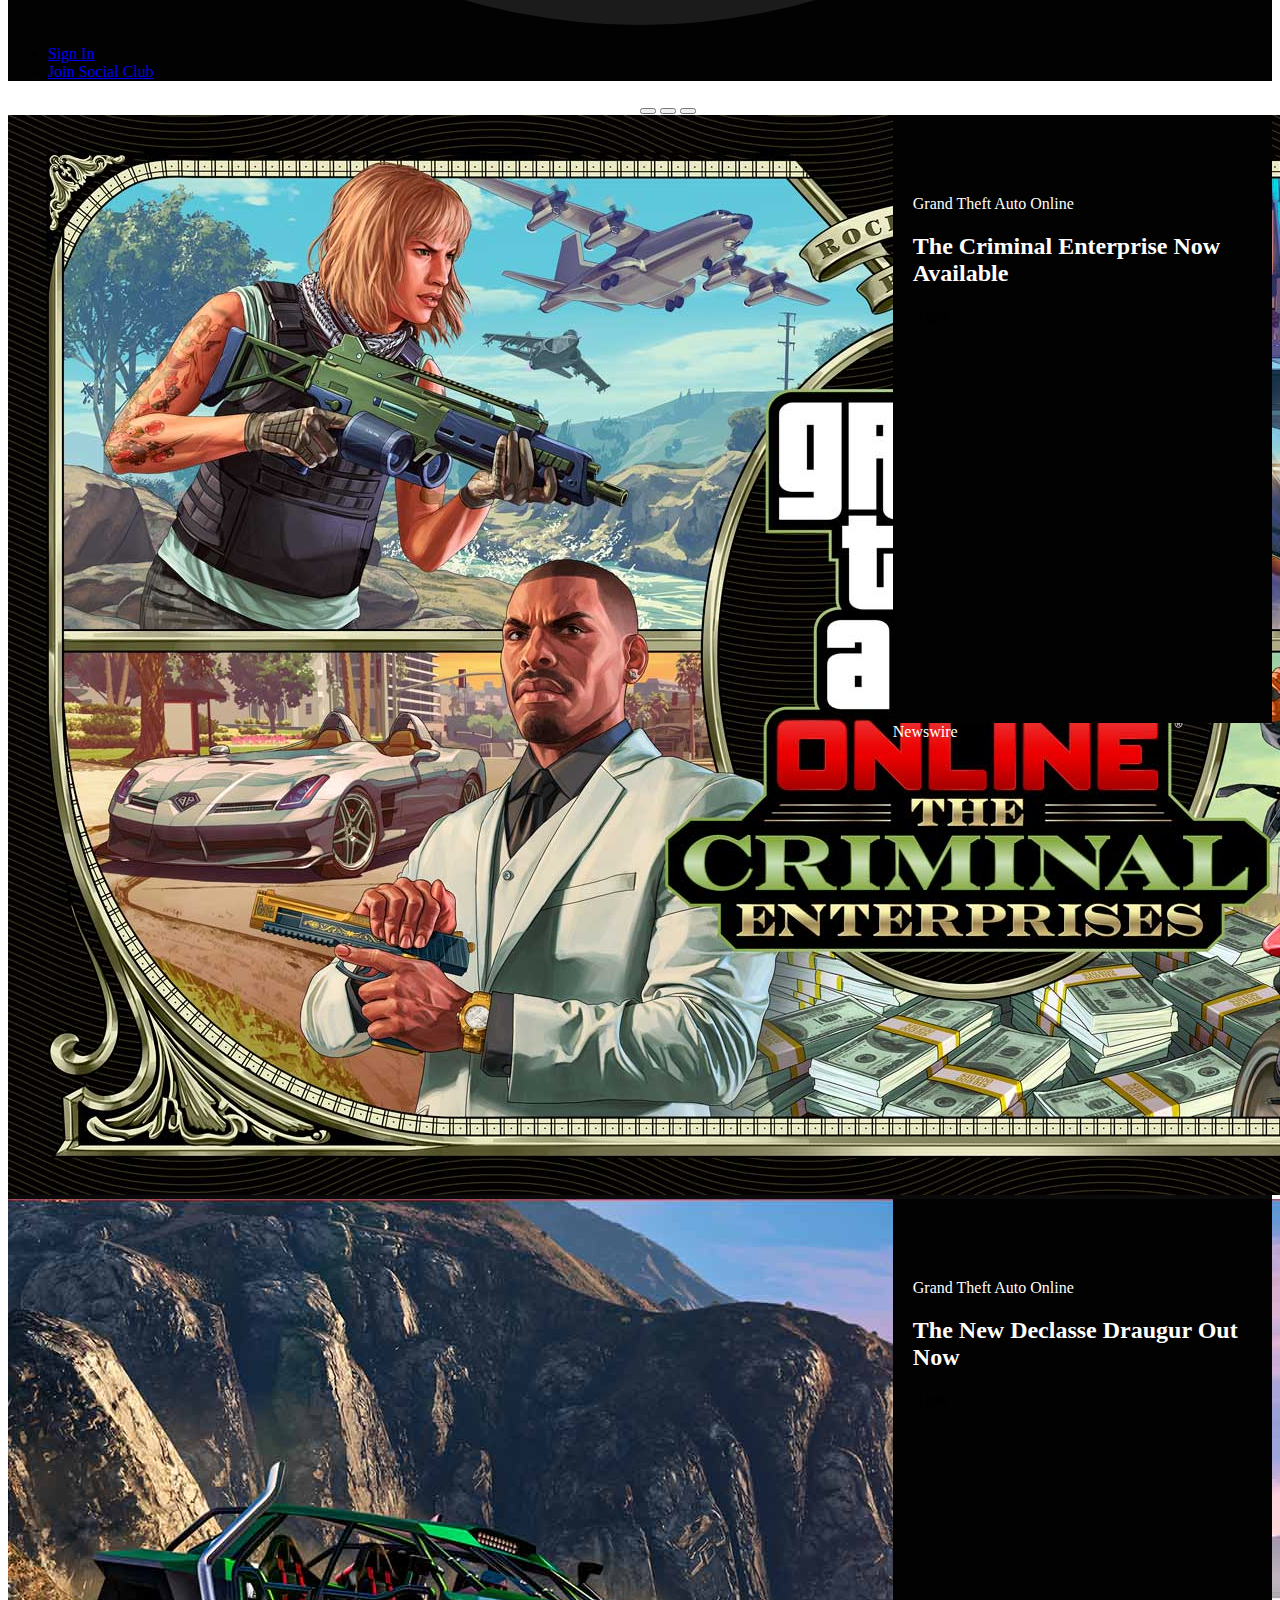
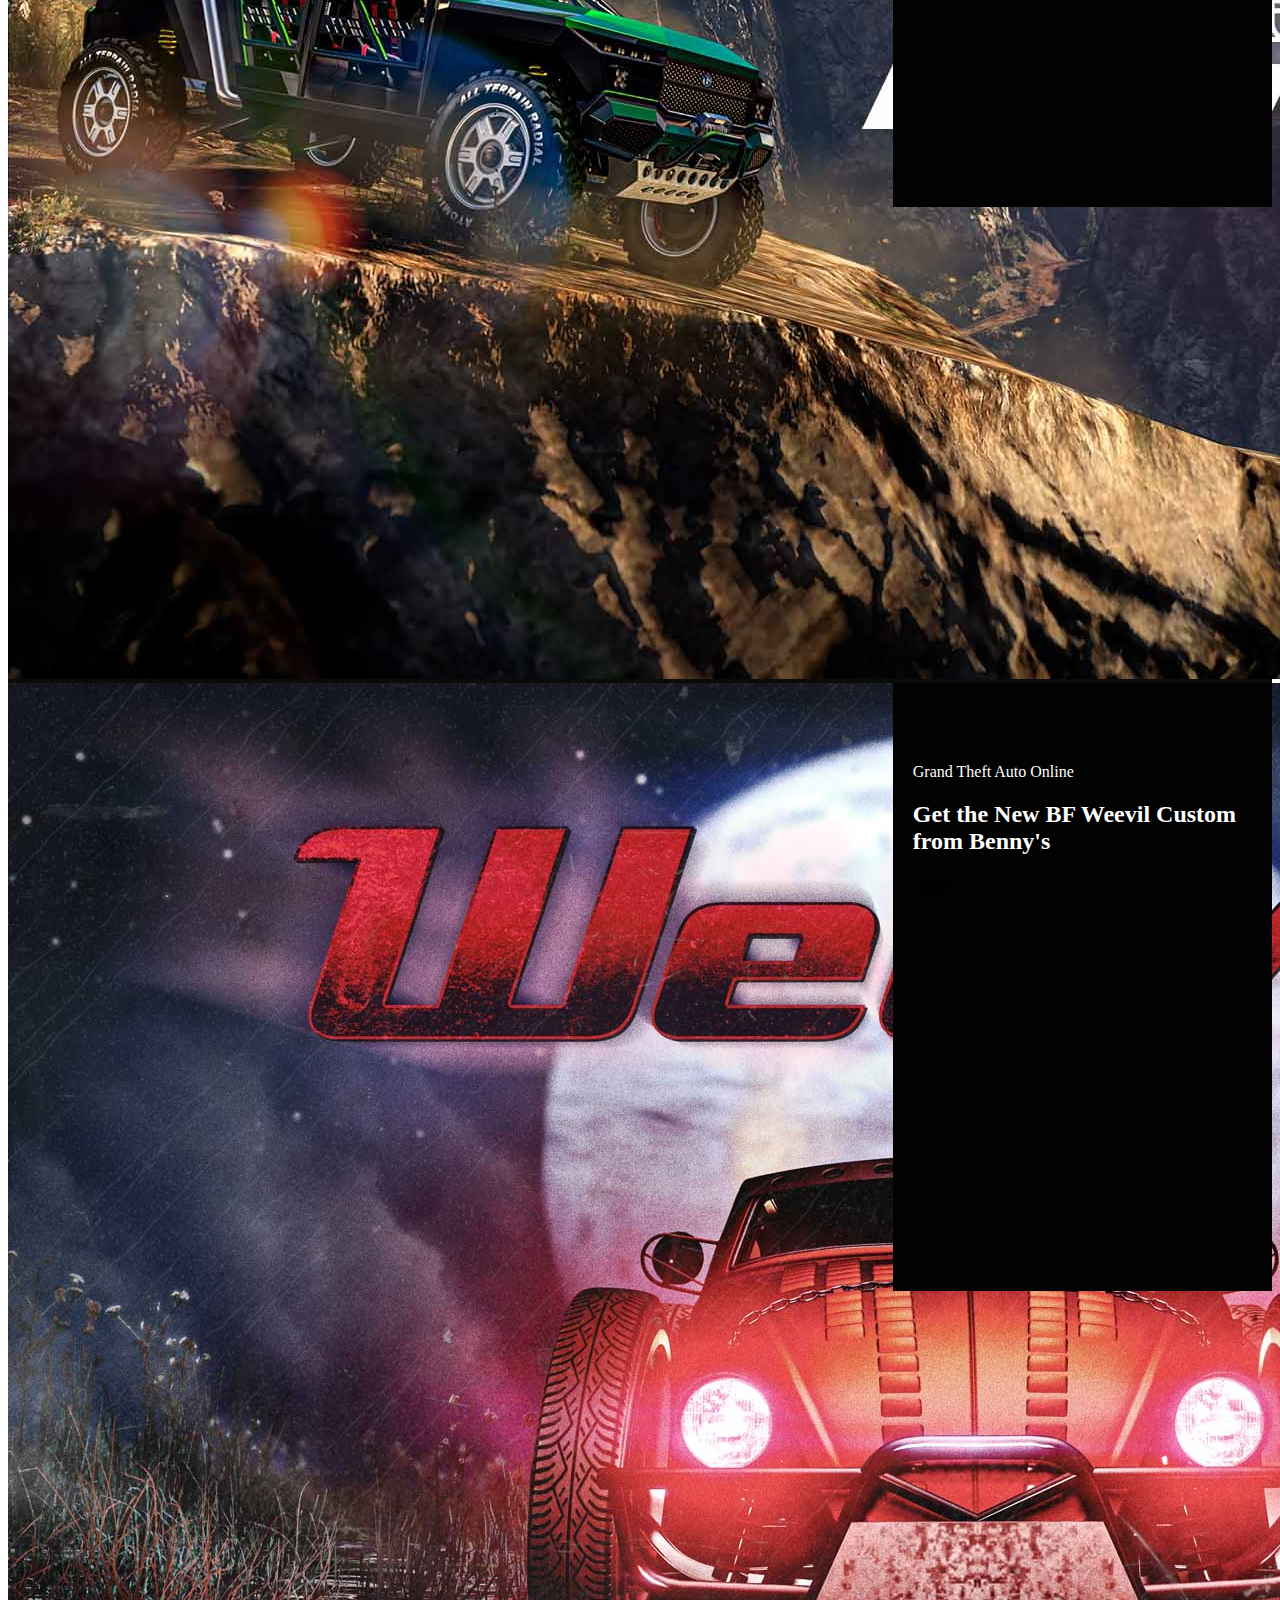
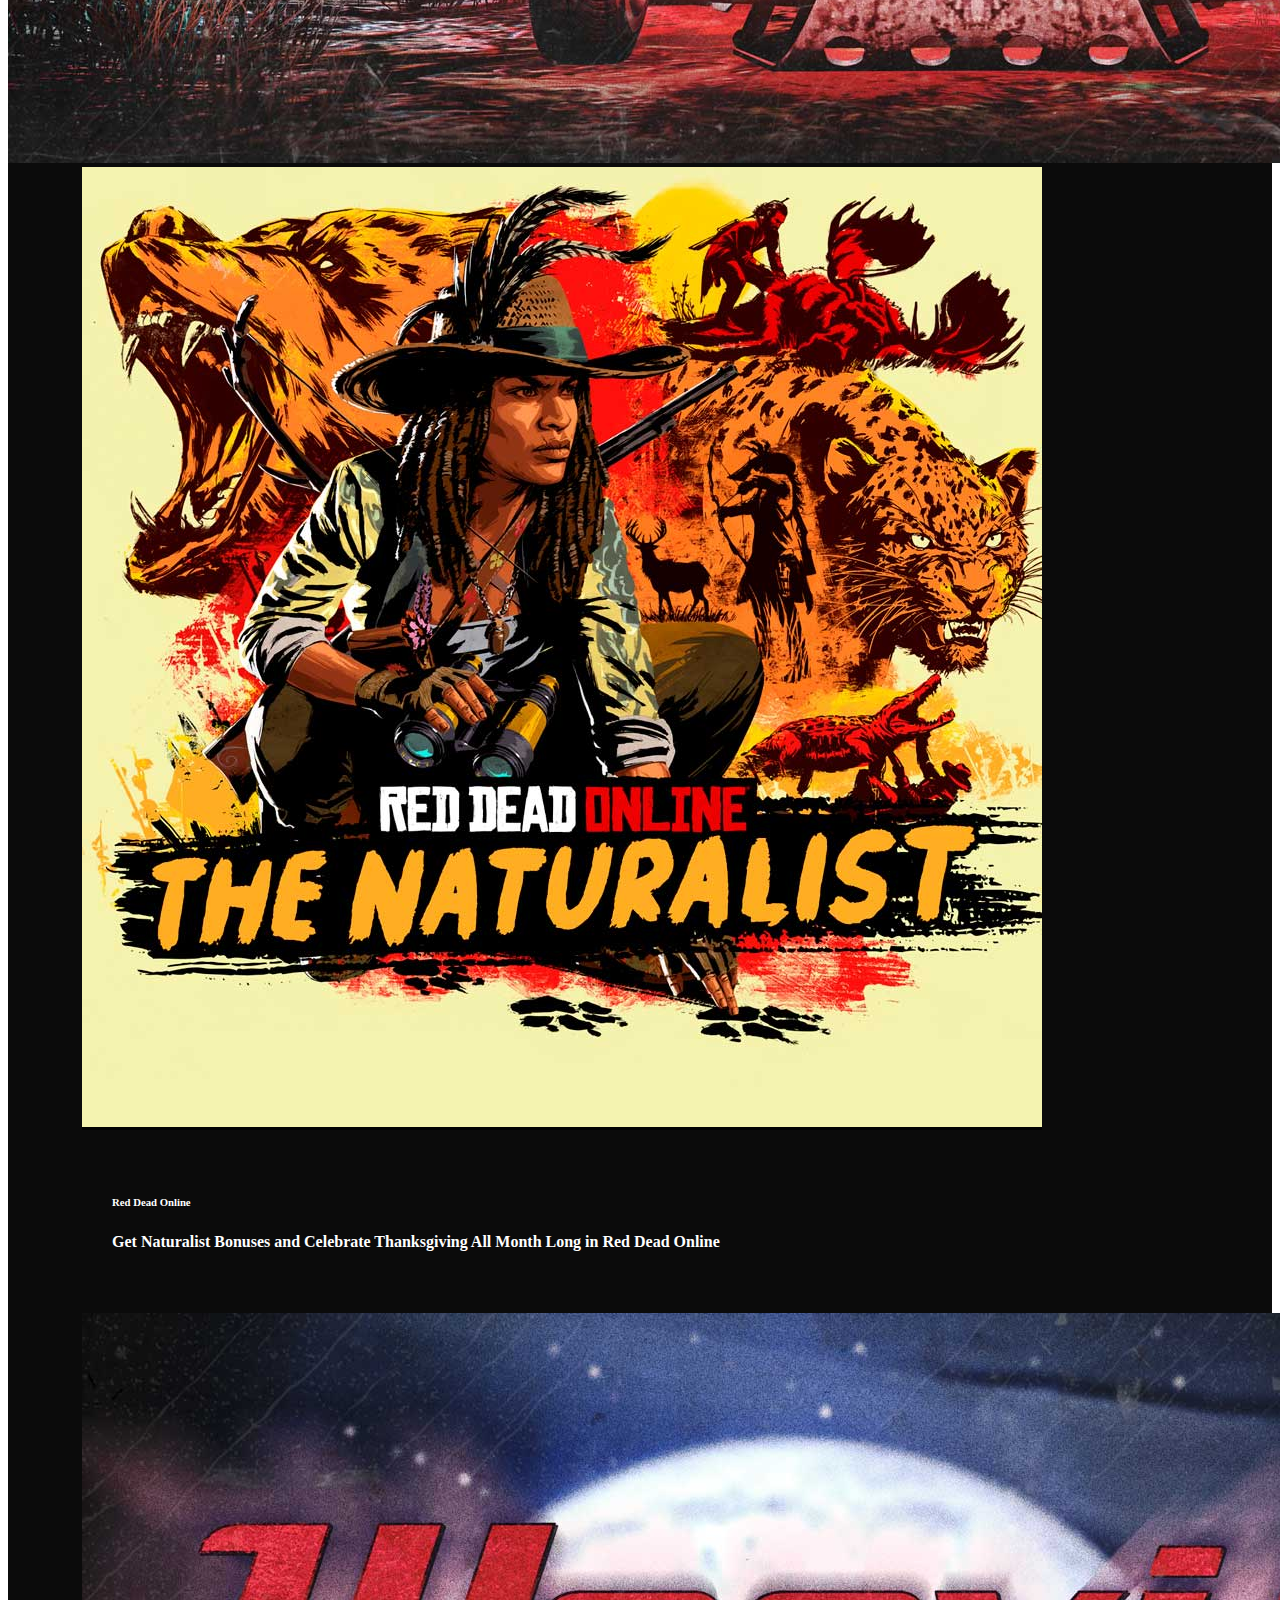
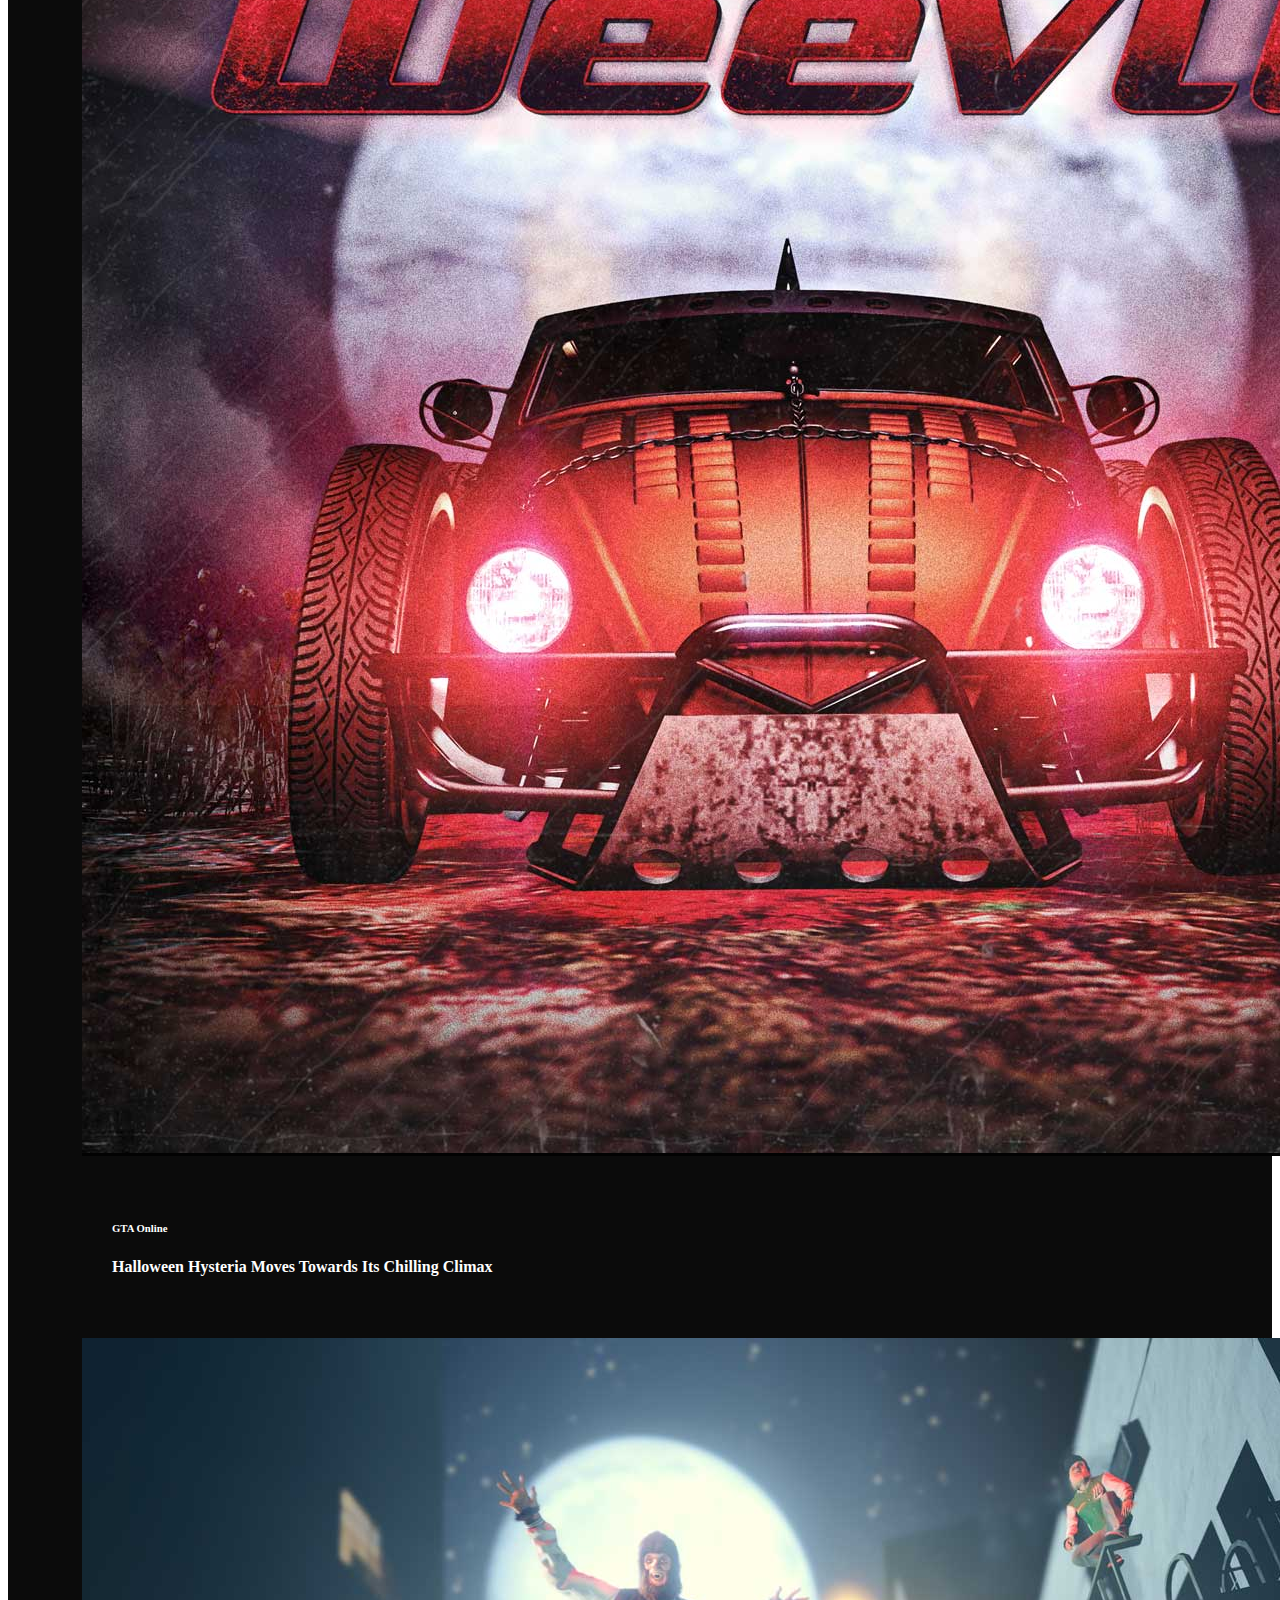
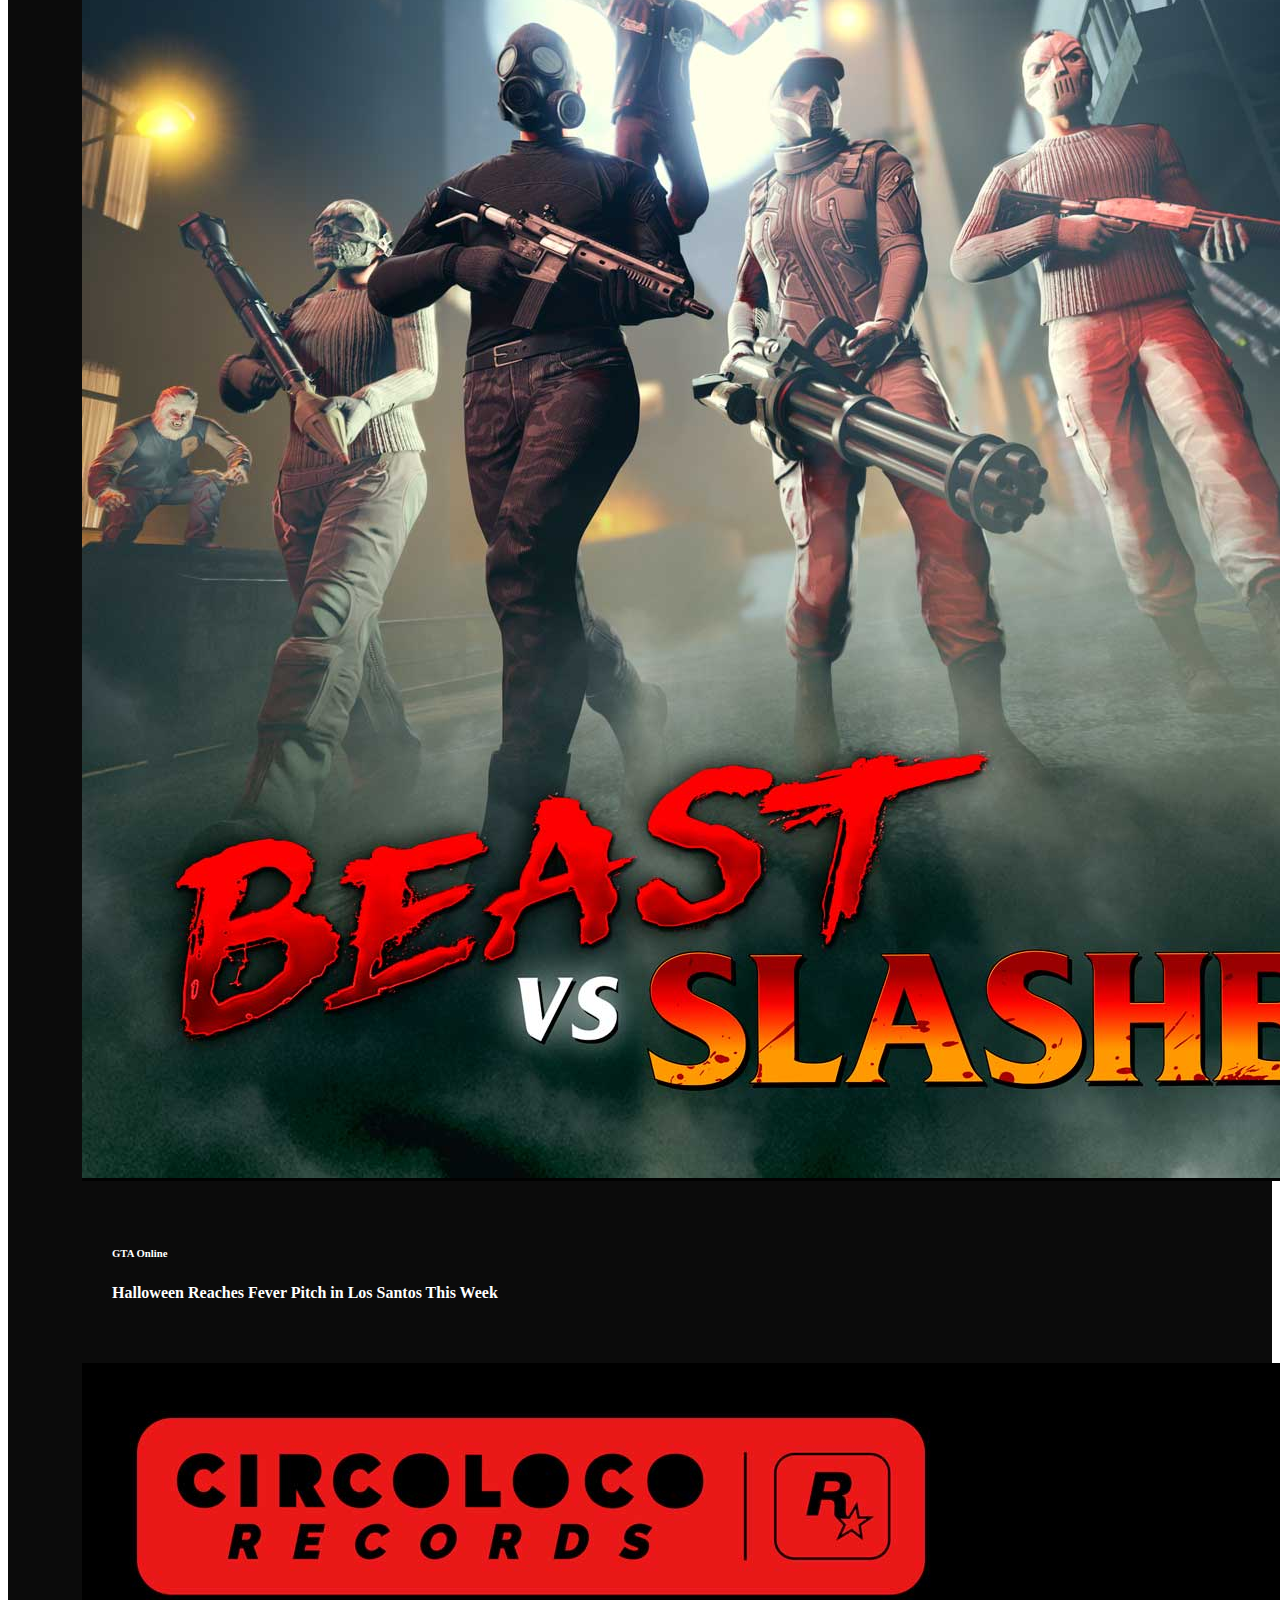
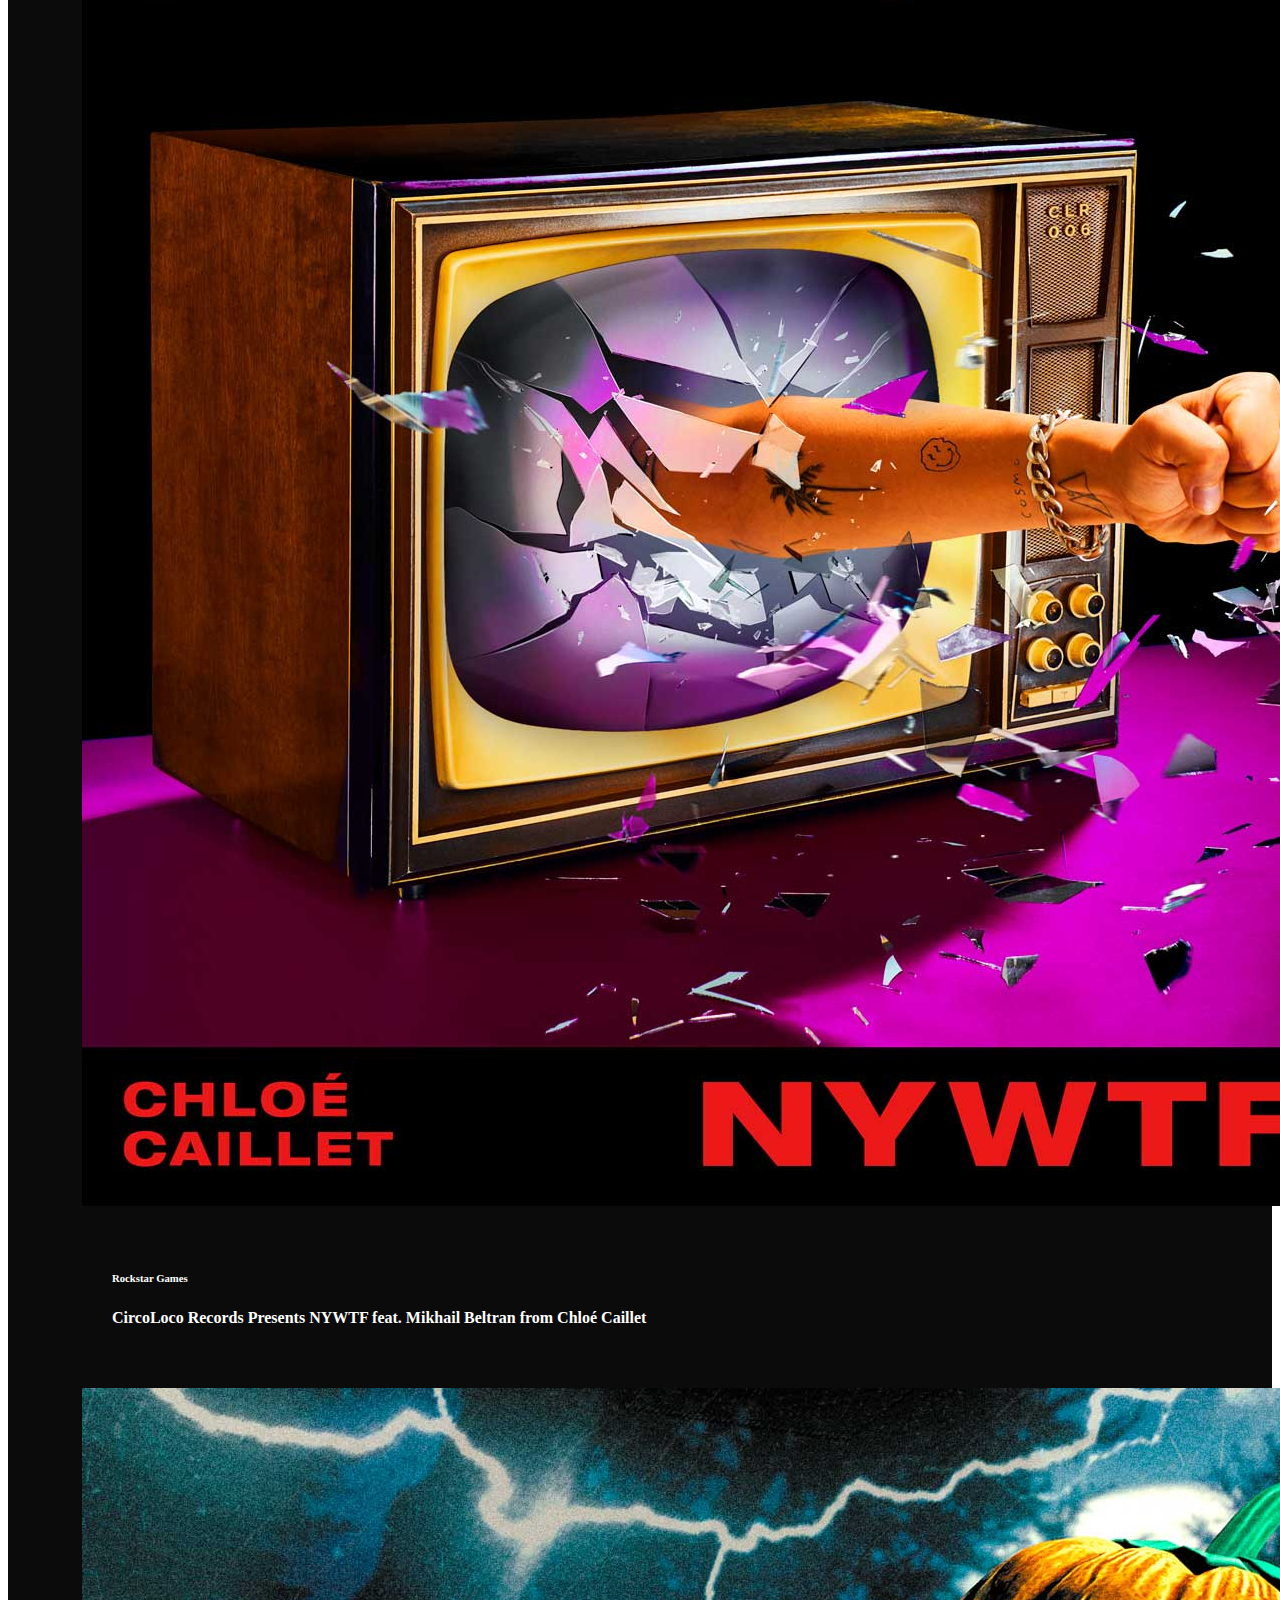
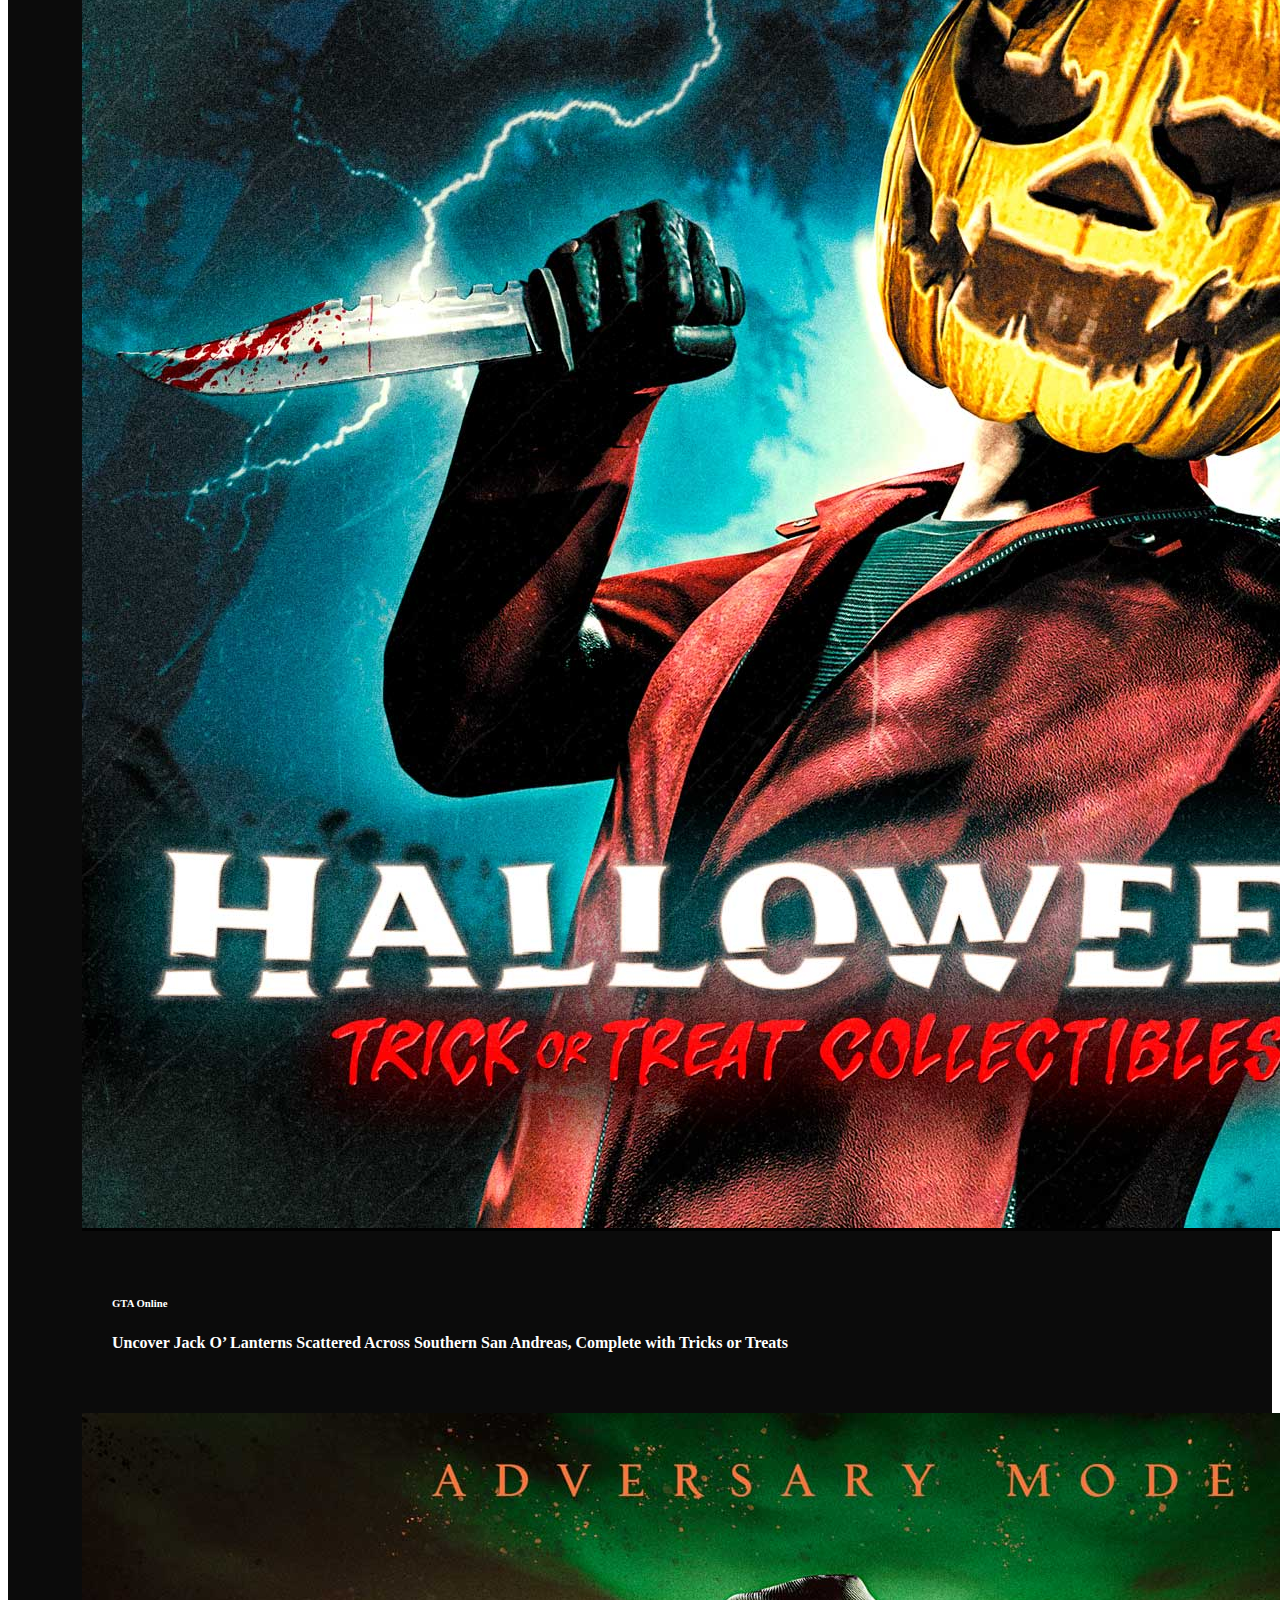
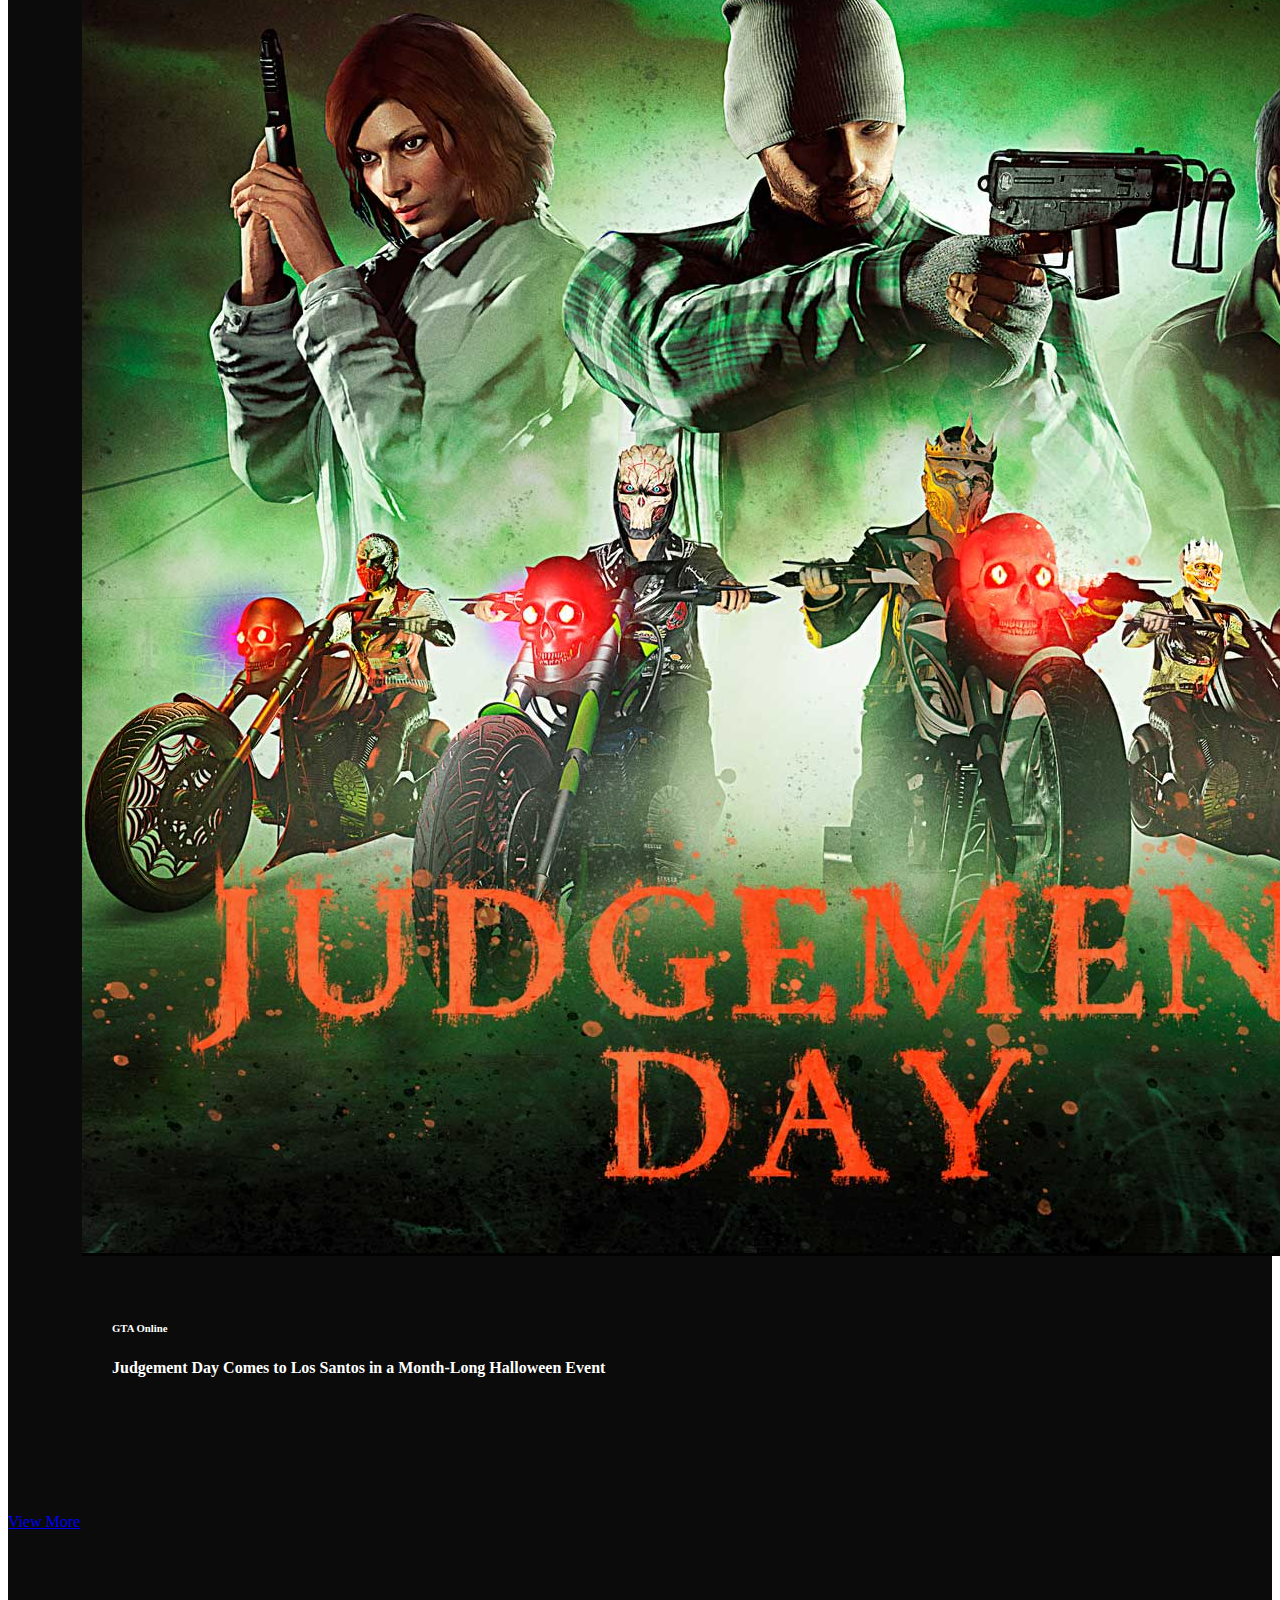
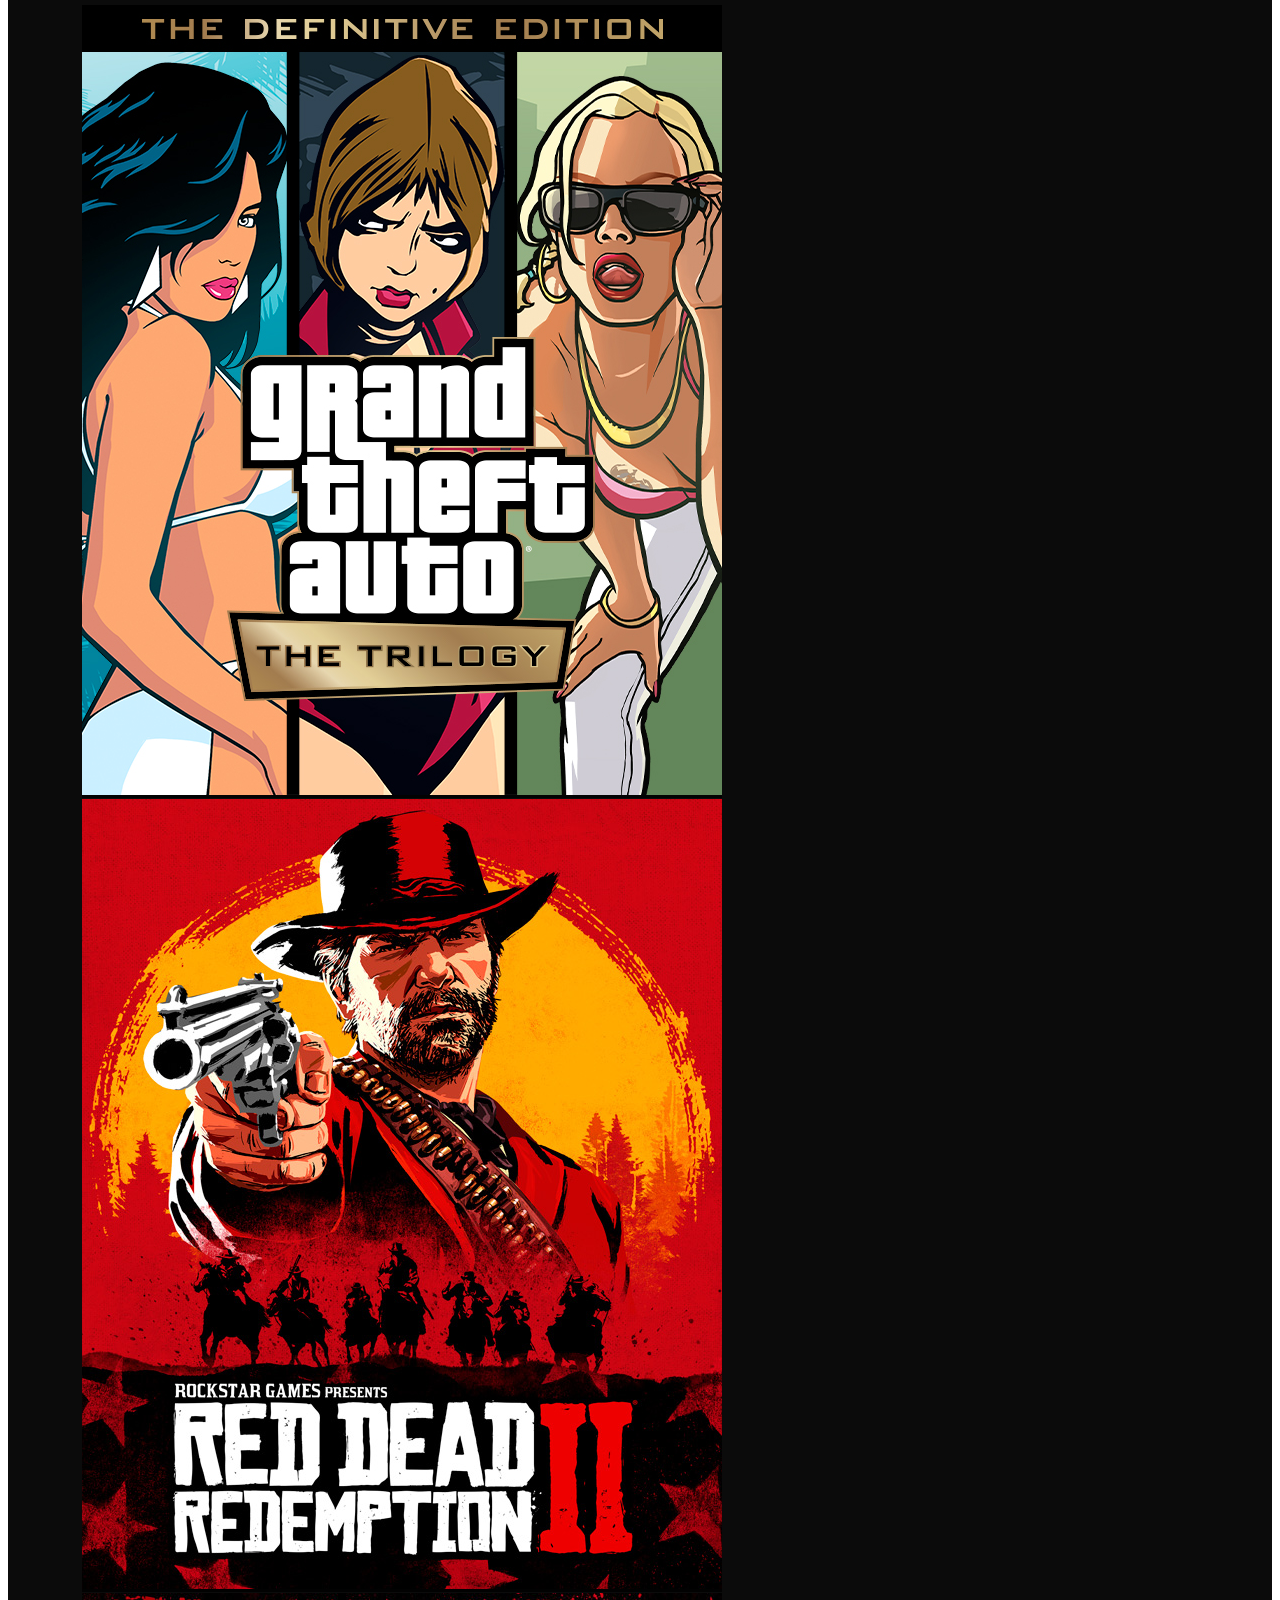
==== commit cbea3e46: "5.18" ====
--- a/index.html
+++ b/index.html
@@ -4,13 +4,16 @@
     <meta charset="utf-8" />
     <meta name="viewport" content="width=device-width, initial-scale=1" />
     <title>Rockstar Games</title>
+    <!-- untuk ganti icon -->
+    <link rel="icon" href="rlogo.svg" type="image/icon type"> 
+    <!-- ---------------- -->
     <link
       href="https://cdn.jsdelivr.net/npm/bootstrap@5.2.2/dist/css/bootstrap.min.css"
       rel="stylesheet"
       integrity="sha384-Zenh87qX5JnK2Jl0vWa8Ck2rdkQ2Bzep5IDxbcnCeuOxjzrPF/et3URy9Bv1WTRi"
       crossorigin="anonymous"
     />
-    <link rel="stylesheet" href="style.css" />
+    <link rel="stylesheet" href="indexstyle.css" />
   </head>
   <body>
     <!-- navbar -->
@@ -69,7 +72,7 @@
             <img src="icons/personicon.svg" alt="">
           </a>
           <ul class="dropdown-menu">
-            <li><a class="dropdown-item" href="#">Sign In</a></li>
+            <li><a class="dropdown-item" href="signin.html">Sign In</a></li>
             <li><a class="dropdown-item" href="#">Join Social Club</a></li>
           </ul>
         </div>
@@ -111,7 +114,7 @@
           <div class="carousel-text">
             <div class="gamename">Grand Theft Auto Online</div>
             <h2>The Criminal Enterprise Now Available</h2>
-            <button class="tombol">tes</button>
+            <button type="button" class="btn btn-outline-light">Light</button>
           </div>
         </div>
         <div class="carousel-item">
@@ -121,7 +124,7 @@
           <div class="carousel-text">
             <div class="gamename">Grand Theft Auto Online</div>
             <h2>The New Declasse Draugur Out Now</h2>
-            <button class="tombol">tes</button>
+            <button type="button" class="btn btn-outline-light">Light</button>
           </div>
         </div>
         <div class="carousel-item">
@@ -131,7 +134,7 @@
           <div class="carousel-text">
             <div class="gamename">Grand Theft Auto Online</div>
             <h2>Get the New BF Weevil Custom from Benny's</h2>
-            <button class="tombol">tes</button>
+            <button type="button" class="btn btn-outline-light">Light</button>
           </div>
         </div>
       </div>
@@ -140,62 +143,62 @@
     <div class="content">
       <div class="card01">
         <!-- newswire -->
-        <div class="newswire">
-          <a href="">Newswire</a>
+        <div class="news">
+          <a href="" class="newswire">Newswire</a>
         </div>
         <!-- cards -->
         <div class="row row-cols-1 row-cols-md-3 g-4">
           <div class="col">
             <a href="" class="card h-100">
+              <img src="content/naturalist.jpg" class="card-img-top" alt="...">
+              <div class="card-body">
+                <h6 class="card-title">Red Dead Online</h6>
+                <h4 class="card-text">Get Naturalist Bonuses and Celebrate Thanksgiving All Month Long in Red Dead Online</h4>
+              </div>
+            </a>
+          </div>
+          <div class="col">
+            <a href="" class="card h-100">
+              <img src="content/bfweevil.jpg" class="card-img-top" alt="...">
+              <div class="card-body">
+                <h6 class="card-title">GTA Online</h6>
+                <h4 class="card-text">Halloween Hysteria Moves Towards Its Chilling Climax </h4>
+              </div>
+            </a>
+          </div>
+          <div class="col">
+            <a href="" class="card h-100">
               <img src="content/beastnslasher.jpg" class="card-img-top" alt="...">
               <div class="card-body">
-                <h5 class="card-title">Card title</h5>
-                <p class="card-text">This is a longer card with supporting text below as a natural lead-in to additional content. This content is a little bit longer.</p>
-              </div>
-            </a>
-          </div>
-          <div class="col">
-            <a href="" class="card h-100">
-              <img src="content/beastnslasher.jpg" class="card-img-top" alt="...">
-              <div class="card-body">
-                <h5 class="card-title">Card title</h5>
-                <p class="card-text">This is a longer card with supporting text below as a natural lead-in to additional content. This content is a little bit longer.</p>
-              </div>
-            </a>
-          </div>
-          <div class="col">
-            <a href="" class="card h-100">
-              <img src="content/beastnslasher.jpg" class="card-img-top" alt="...">
-              <div class="card-body">
-                <h5 class="card-title">Card title</h5>
-                <p class="card-text">This is a longer card with supporting text below as a natural lead-in to additional content. This content is a little bit longer.</p>
-              </div>
-            </a>
-          </div>
-          <div class="col">
-            <a href="" class="card h-100">
-              <img src="content/beastnslasher.jpg" class="card-img-top" alt="...">
-              <div class="card-body">
-                <h5 class="card-title">Card title</h5>
-                <p class="card-text">This is a longer card with supporting text below as a natural lead-in to additional content. This content is a little bit longer.</p>
-              </div>
-            </a>
-          </div>
-          <div class="col">
-            <a href="" class="card h-100">
-              <img src="content/beastnslasher.jpg" class="card-img-top" alt="...">
-              <div class="card-body">
-                <h5 class="card-title">Card title</h5>
-                <p class="card-text">This is a longer card with supporting text below as a natural lead-in to additional content. This content is a little bit longer.</p>
-              </div>
-            </a>
-          </div>
-          <div class="col">
-            <a href="" class="card h-100">
-              <img src="content/beastnslasher.jpg" class="card-img-top" alt="...">
-              <div class="card-body">
-                <h5 class="card-title">Card title</h5>
-                <p class="card-text">This is a longer card with supporting text below as a natural lead-in to additional content. This content is a little bit longer.</p>
+                <h6 class="card-title">GTA Online</h6>
+                <h4 class="card-text">Halloween Reaches Fever Pitch in Los Santos This Week</h4>
+              </div>
+            </a>
+          </div>
+          <div class="col">
+            <a href="" class="card h-100">
+              <img src="content/circolo.jpg" class="card-img-top" alt="...">
+              <div class="card-body">
+                <h6 class="card-title">Rockstar Games</h6>
+                <h4 class="card-text">CircoLoco Records Presents NYWTF feat. Mikhail Beltran from Chloé Caillet</h4>
+              </div>
+            </a>
+          </div>
+          <div class="col">
+            <a href="" class="card h-100">
+              <img src="content/hw.jpg" class="card-img-top" alt="...">
+              <div class="card-body">
+                <h6 class="card-title">GTA Online</h6>
+                <h4 class="card-text">Uncover Jack O’ Lanterns Scattered Across Southern San Andreas, Complete with Tricks or Treats </h4>
+              </div>
+            </a>
+          </div>
+          <div class="col">
+            <a href="" class="card h-100">
+              <img src="content/jd.jpg" class="card-img-top" alt="...">
+              <div class="card-body">
+                <h6 class="card-title">GTA Online</h6>
+                <h4 class="card-text">Judgement Day Comes to Los Santos in a Month-Long Halloween Event</h4>
               </div>
             </a>
           </div>
--- a/indexstyle.css
+++ b/indexstyle.css
@@ -0,0 +1,125 @@
+* {
+  box-sizing: border-box;
+}
+
+body {
+  overflow-x: hidden;
+}
+
+.navbar-custom {
+  background-color: rgb(2, 2, 2);
+}
+
+.nav-link {
+  color: white;
+}
+
+.sidebar{
+  background-color: white;
+}
+
+.dropdown-toggle::after{
+    border: none;
+    /* background-image: url(/icons/personicon.svg); */
+}
+
+.carousel {
+}
+
+.carousel-text {
+  background-color: rgb(2, 2, 2);
+  color: white;
+  float: right;
+  width: 30%;
+  height: 100%;
+  padding-top: 80px;
+  padding-bottom: 398px;
+  padding-left: 20px;
+  padding-right: 20px;
+}
+
+.carousel-indicators button {
+  position: relative;
+  left: 50%;
+}
+
+.carousel-img {
+  float: left;
+  width: 70%;
+  height: 70%;
+}
+
+.content {
+  background-color: rgb(11, 11, 11);
+}
+
+.card01 {
+  padding: 74px;
+}
+
+a.card, a.card:hover {
+  color: white;
+  text-decoration: none;
+}
+
+.card {
+  border-color: rgb(40, 40, 40);
+  background-color: rgb(2, 2, 2);
+}
+
+.card-body{
+  padding-left: 30px;
+  padding-right: 30px;
+  padding-top: 40px;
+  padding-bottom: 40px;
+}
+
+.card02{
+    padding: 74px;
+}
+
+.news{
+  padding-bottom: 20px;
+}
+
+.newswire, .newswire:hover{
+  text-decoration: none;
+  font-size: 100;
+  color: white;
+}
+
+.btn {
+  /* --bs-btn-padding-y: .25rem;
+    --bs-btn-padding-x: .5rem;
+    --bs-btn-font-size: .75rem; */
+  background: transparent;
+  border: none;
+}
+
+.footer {
+  position: relative;
+  /* left: 0;
+  bottom: 0; */
+  width: 100%;
+  background-color: rgb(2, 2, 2);
+  color: white;
+  padding-bottom: 26%;
+  padding-top: 20px;
+}
+
+.footerleft {
+  float: left;
+}
+
+.footerright {
+  float: right;
+}
+
+.icons {
+  text-decoration: none;
+}
+
+.footerbottom {
+  position: absolute;
+  bottom: 0;
+}
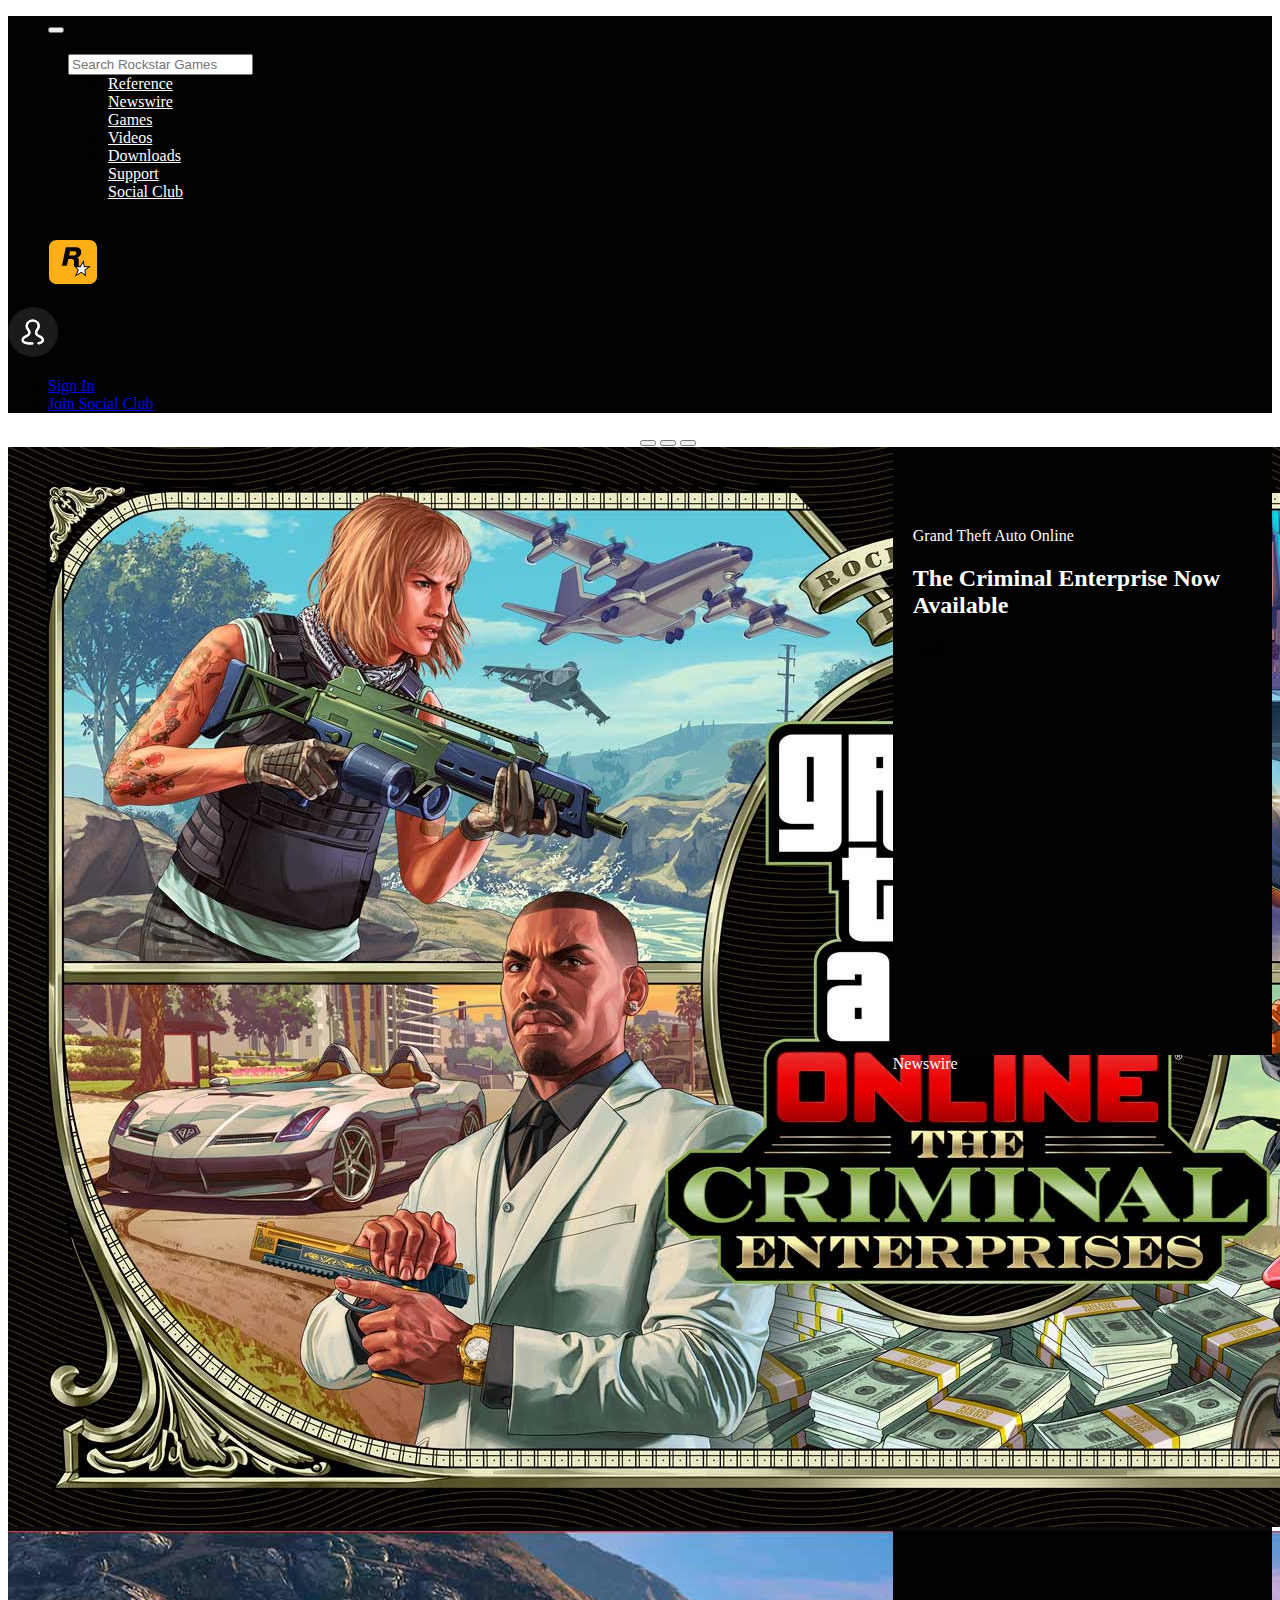
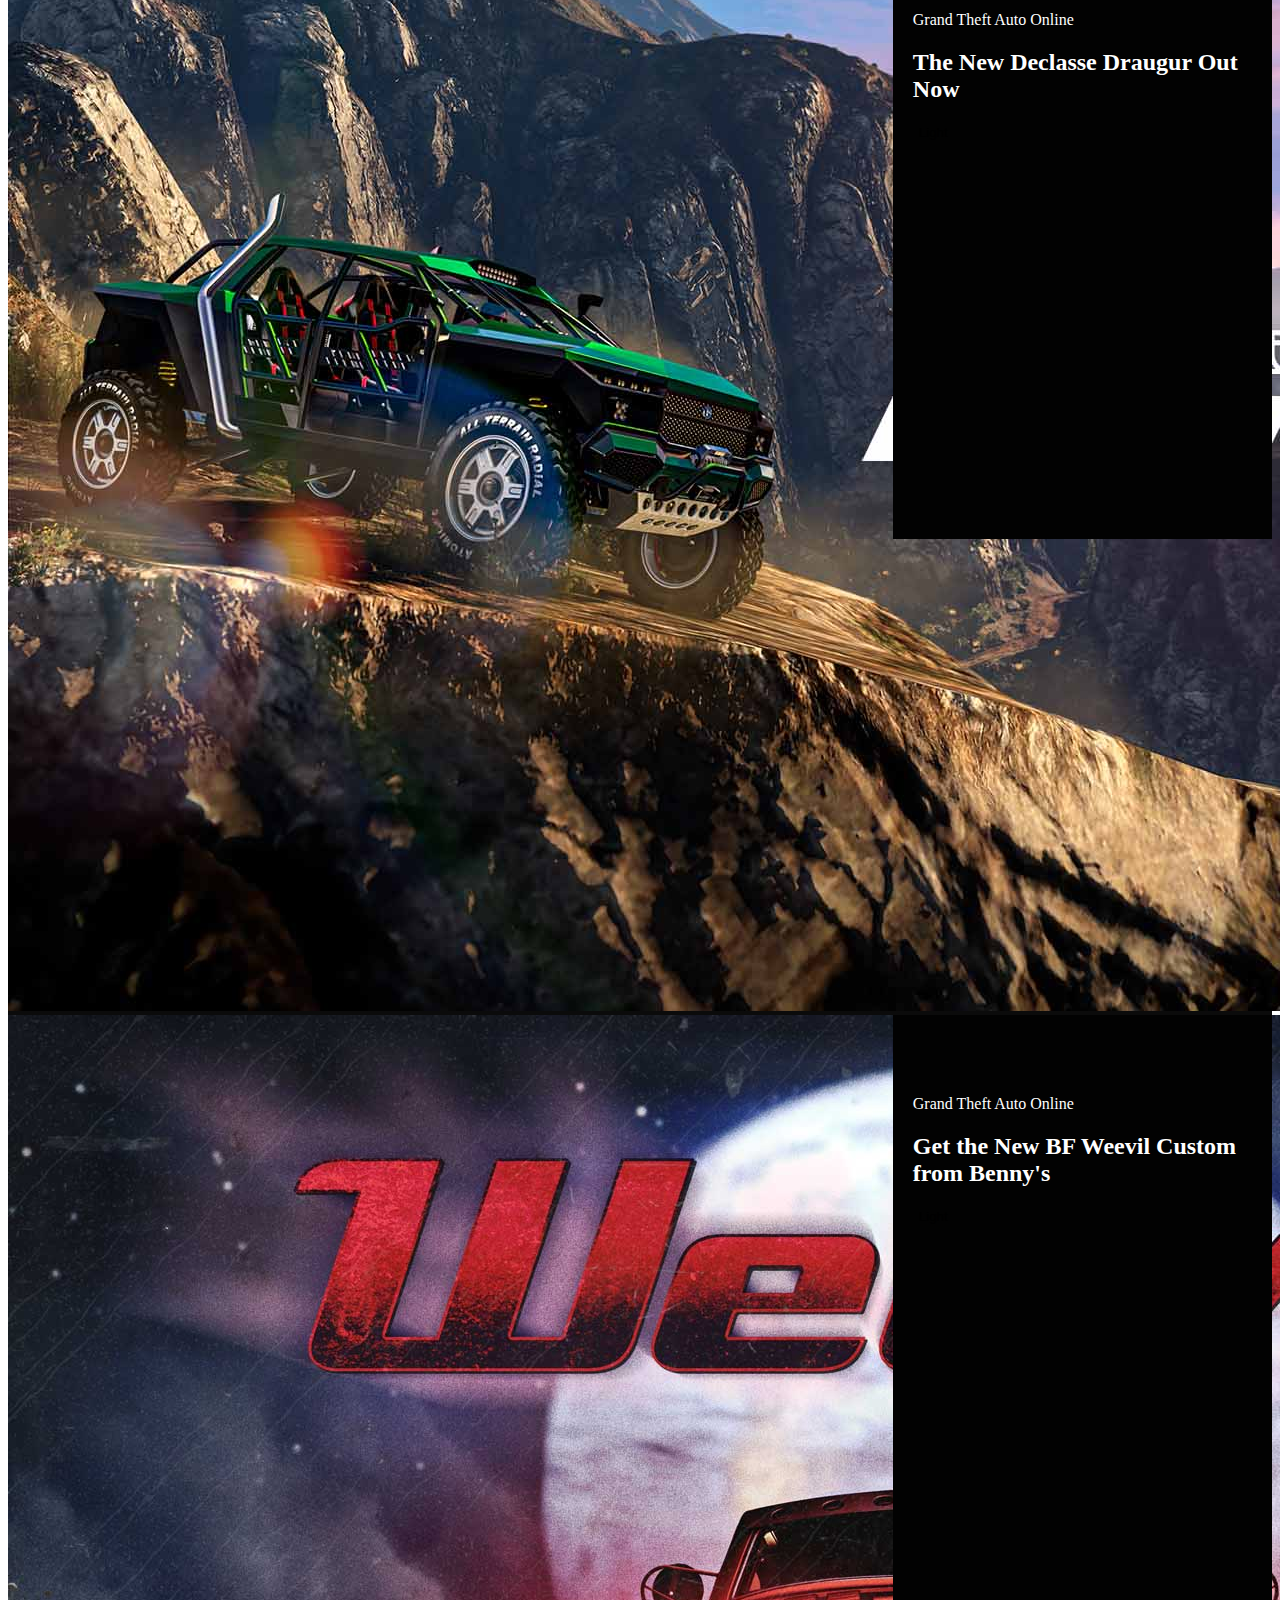
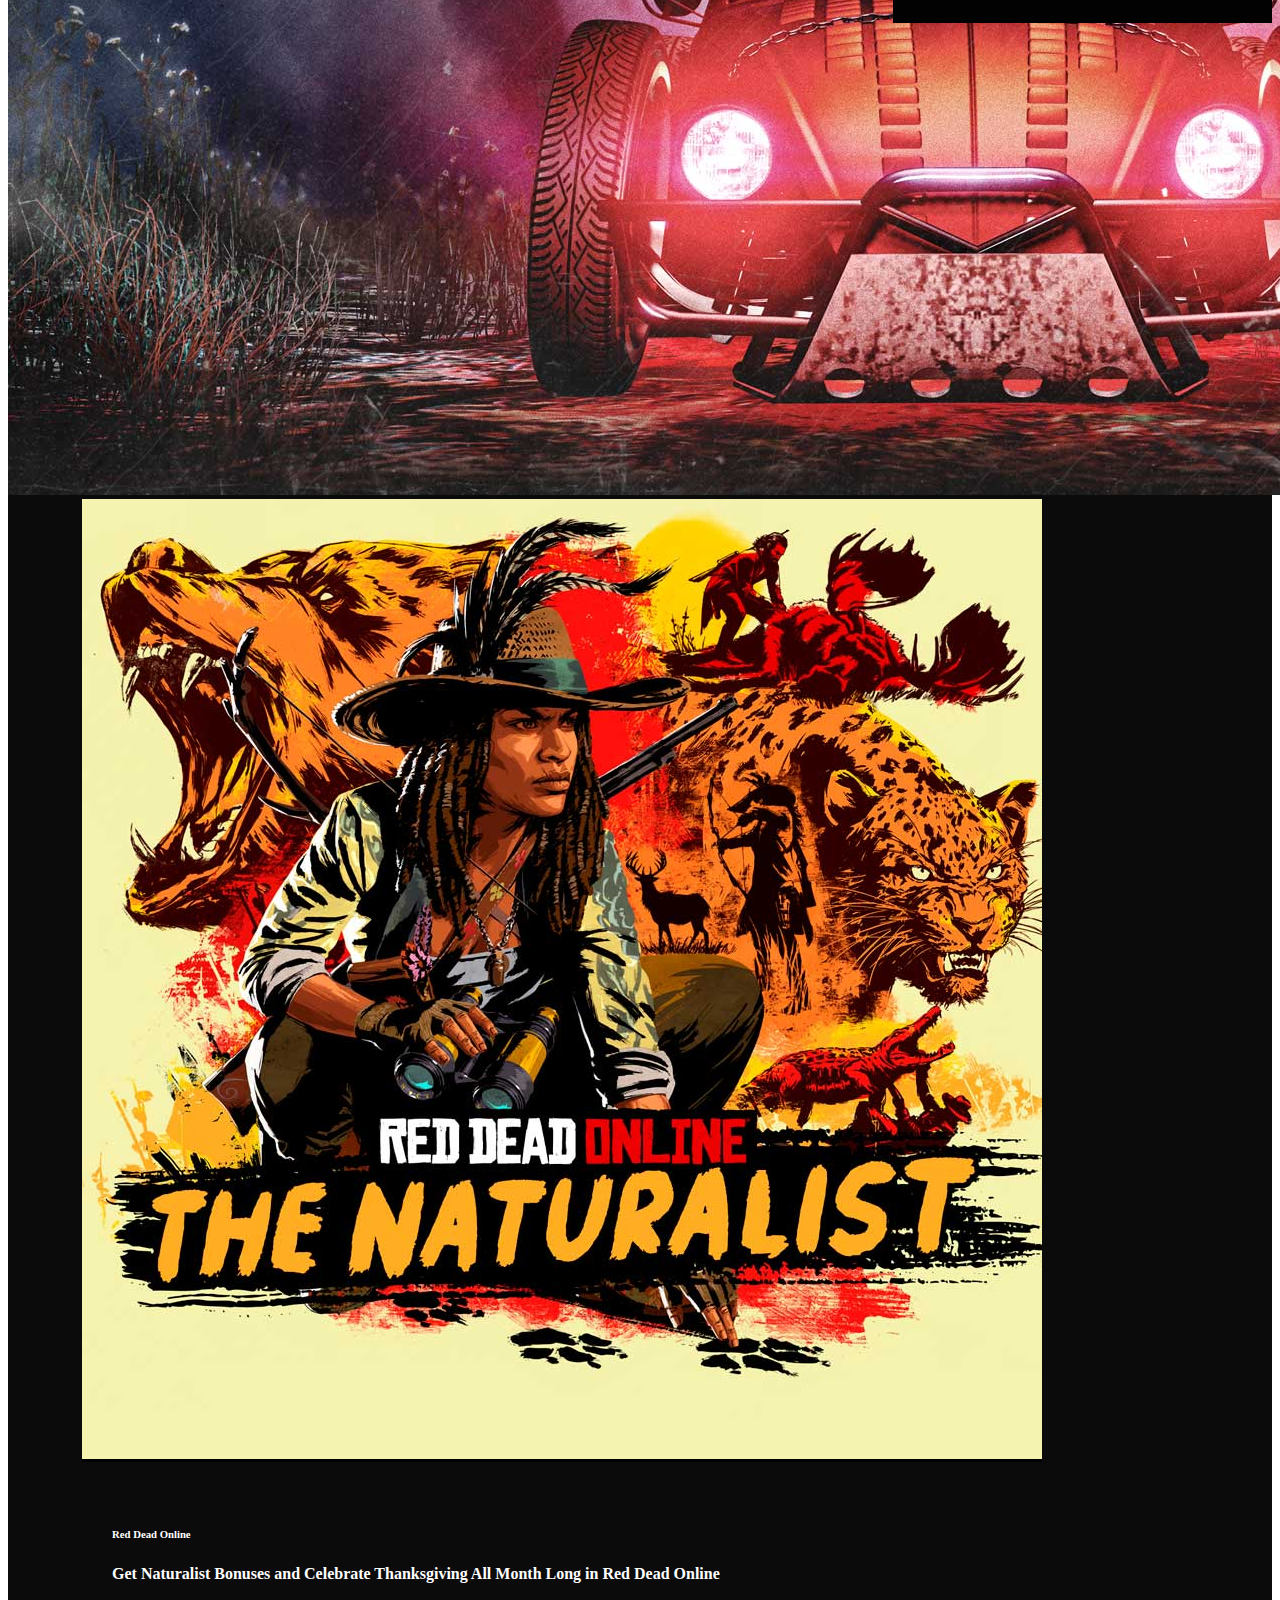
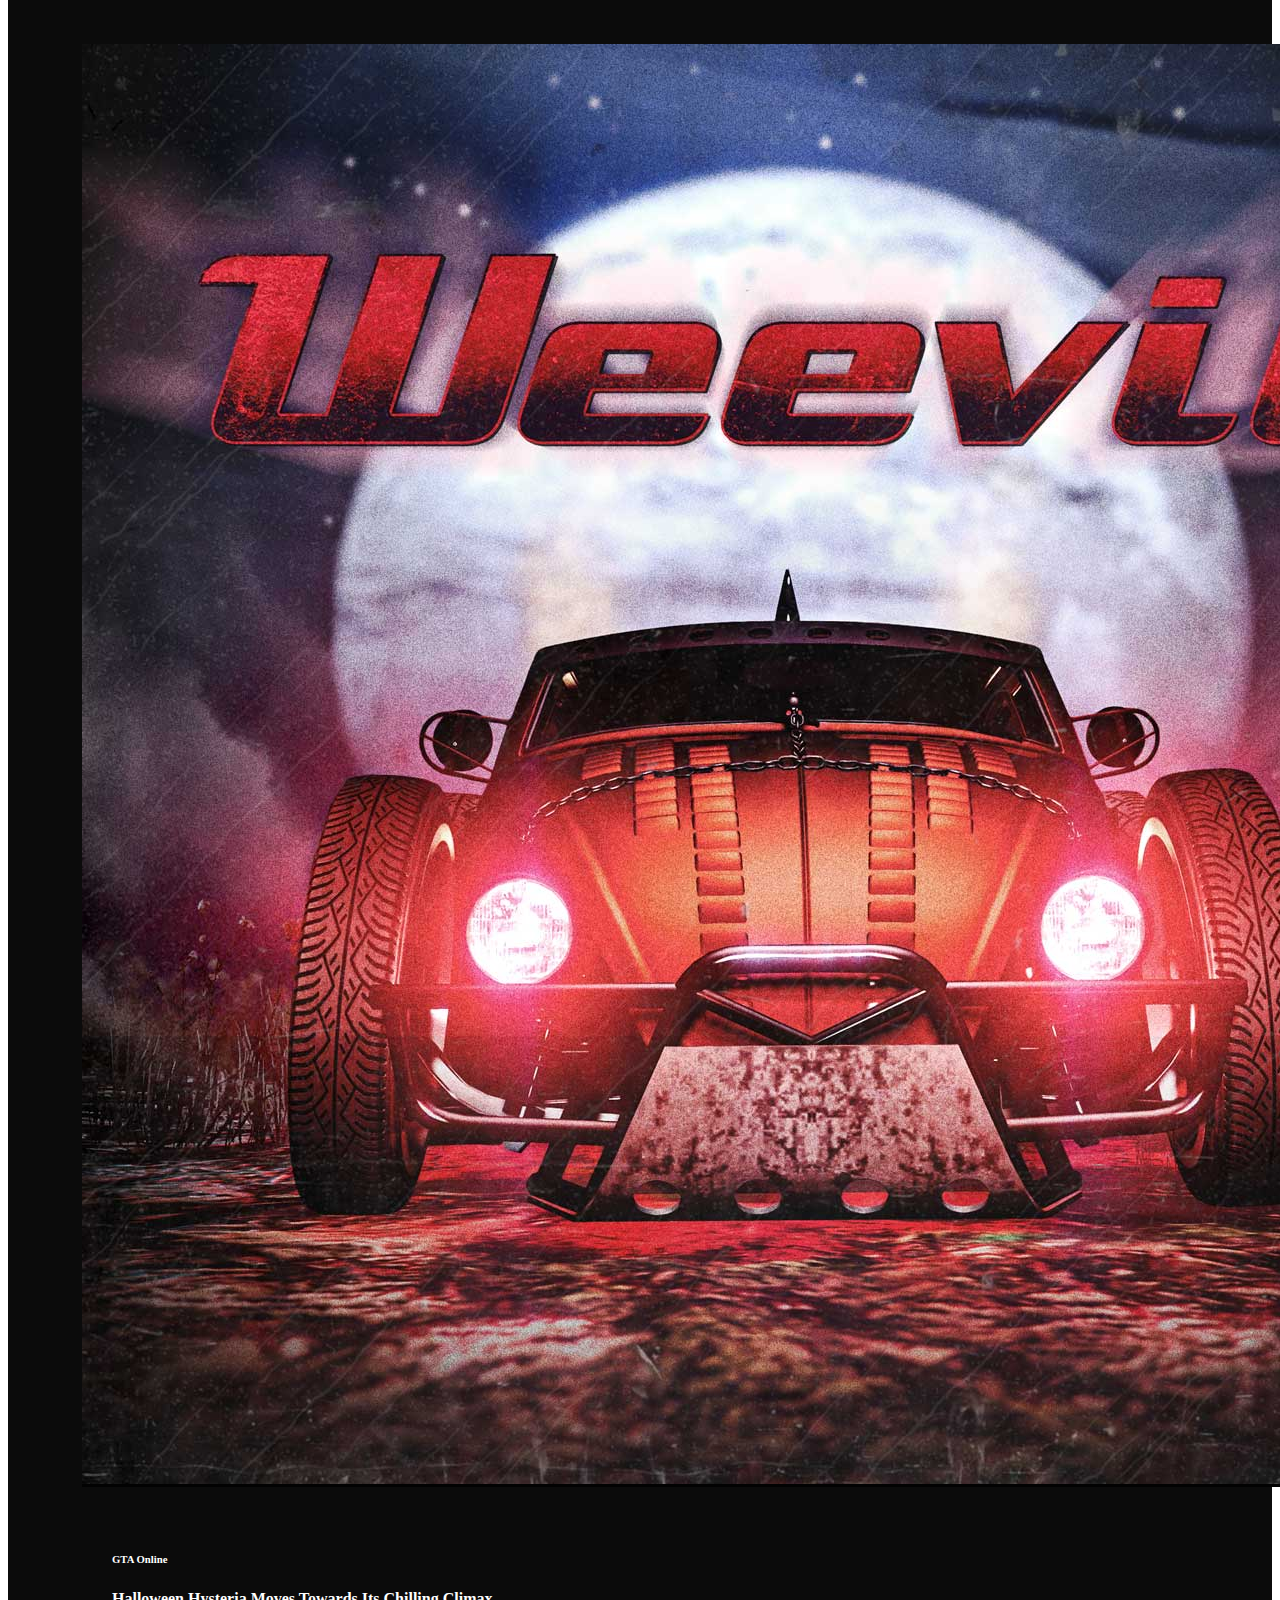
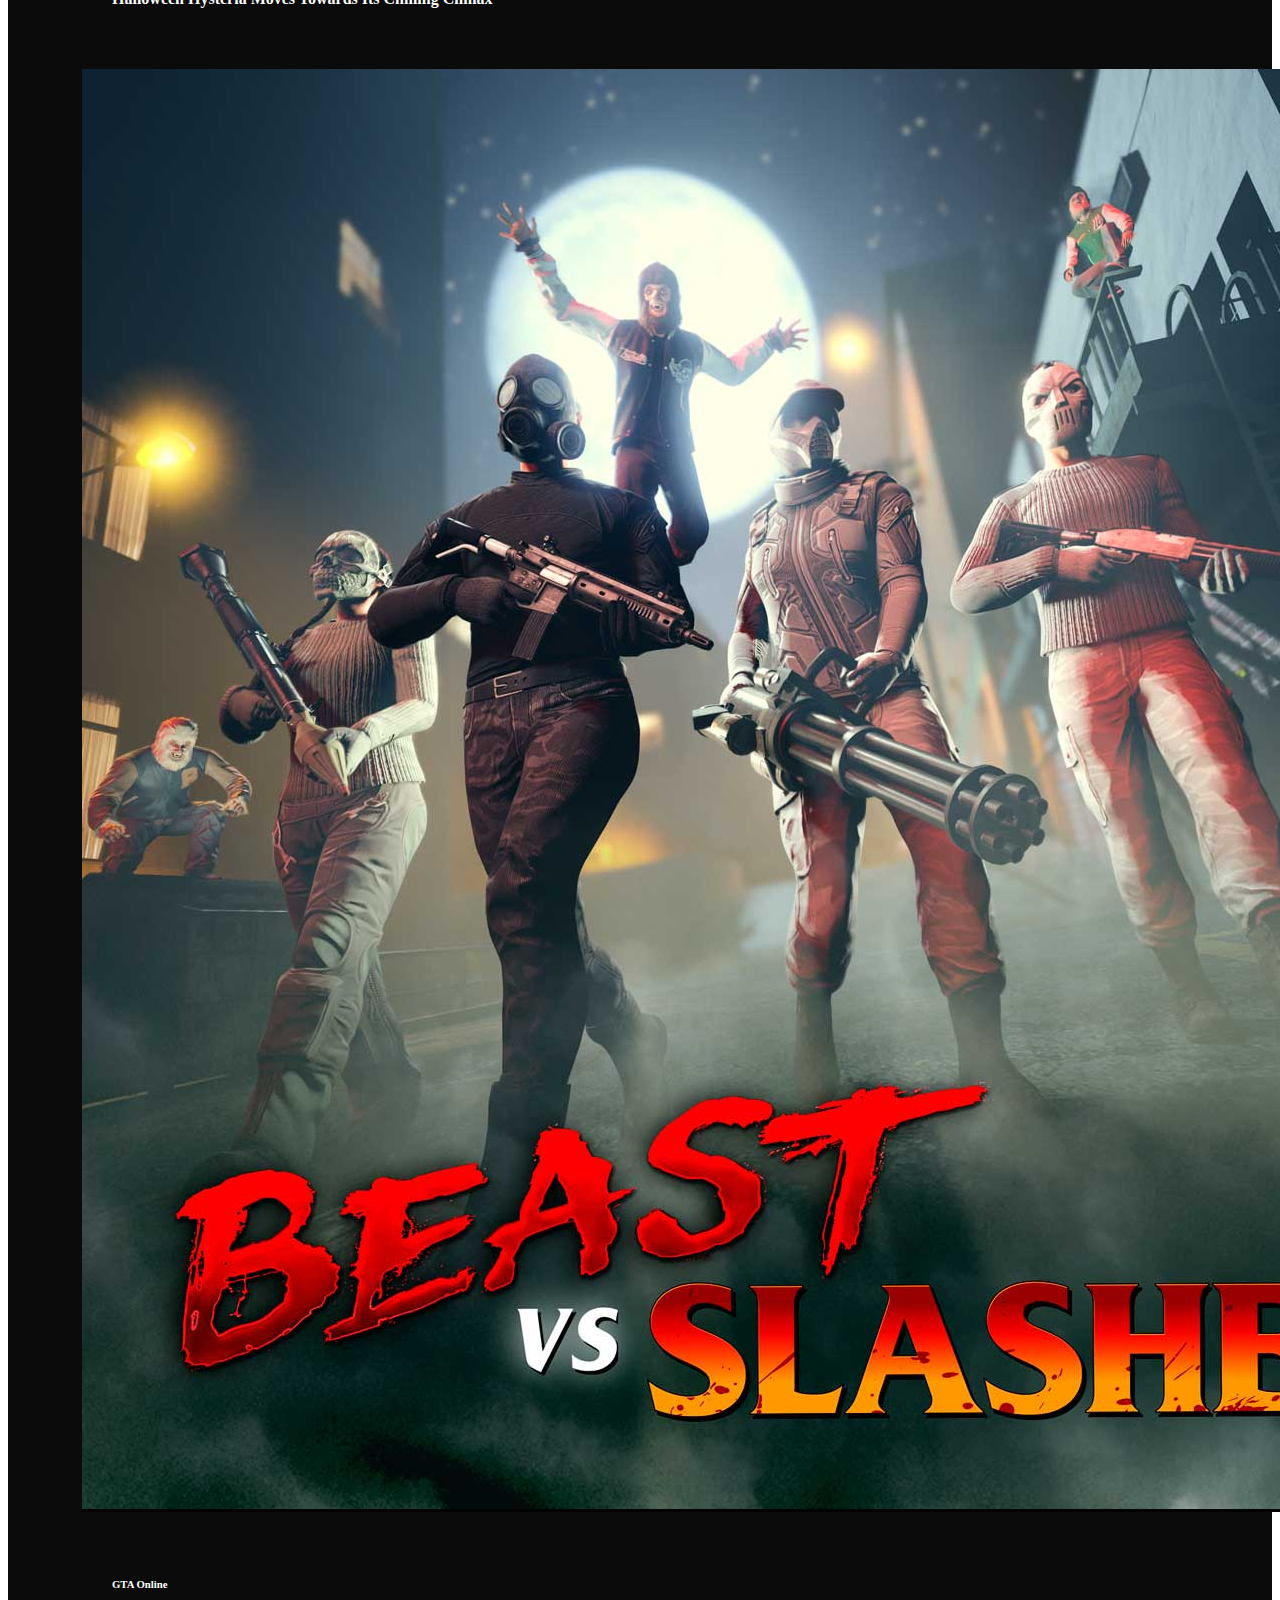
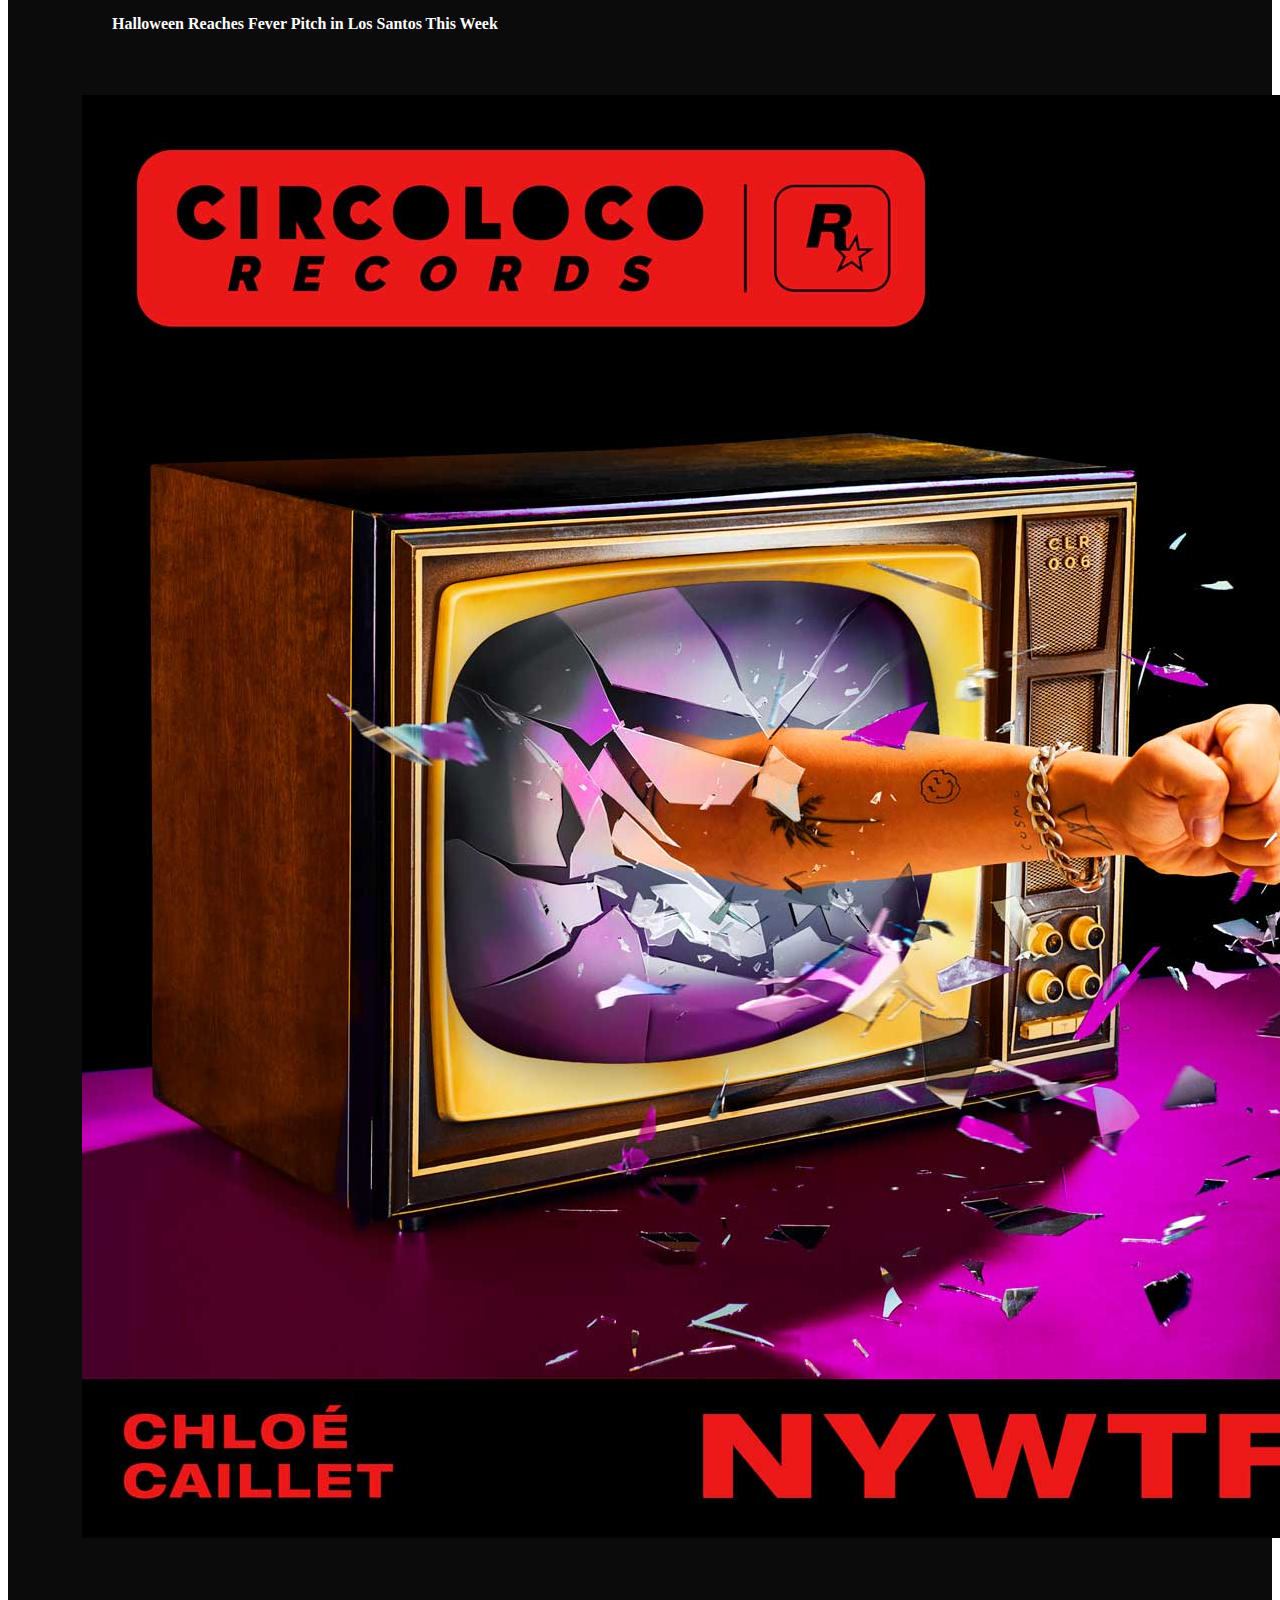
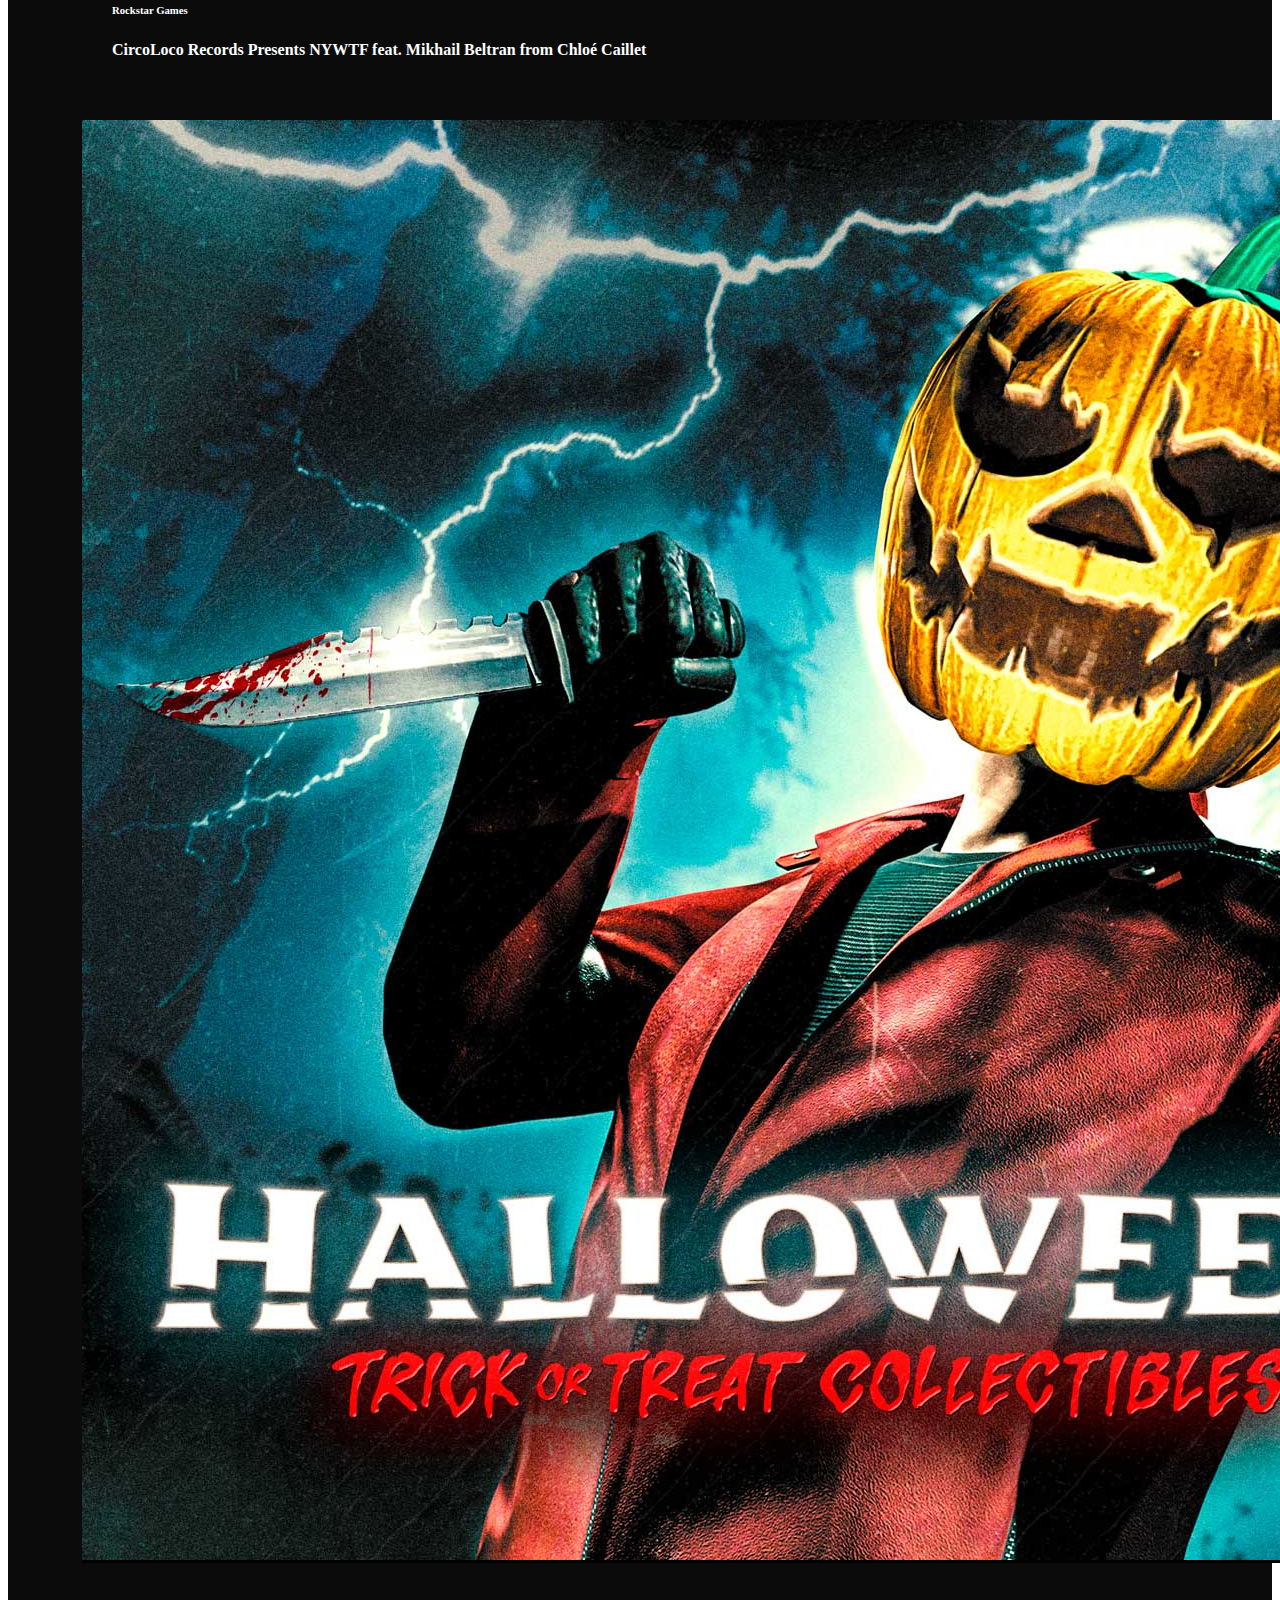
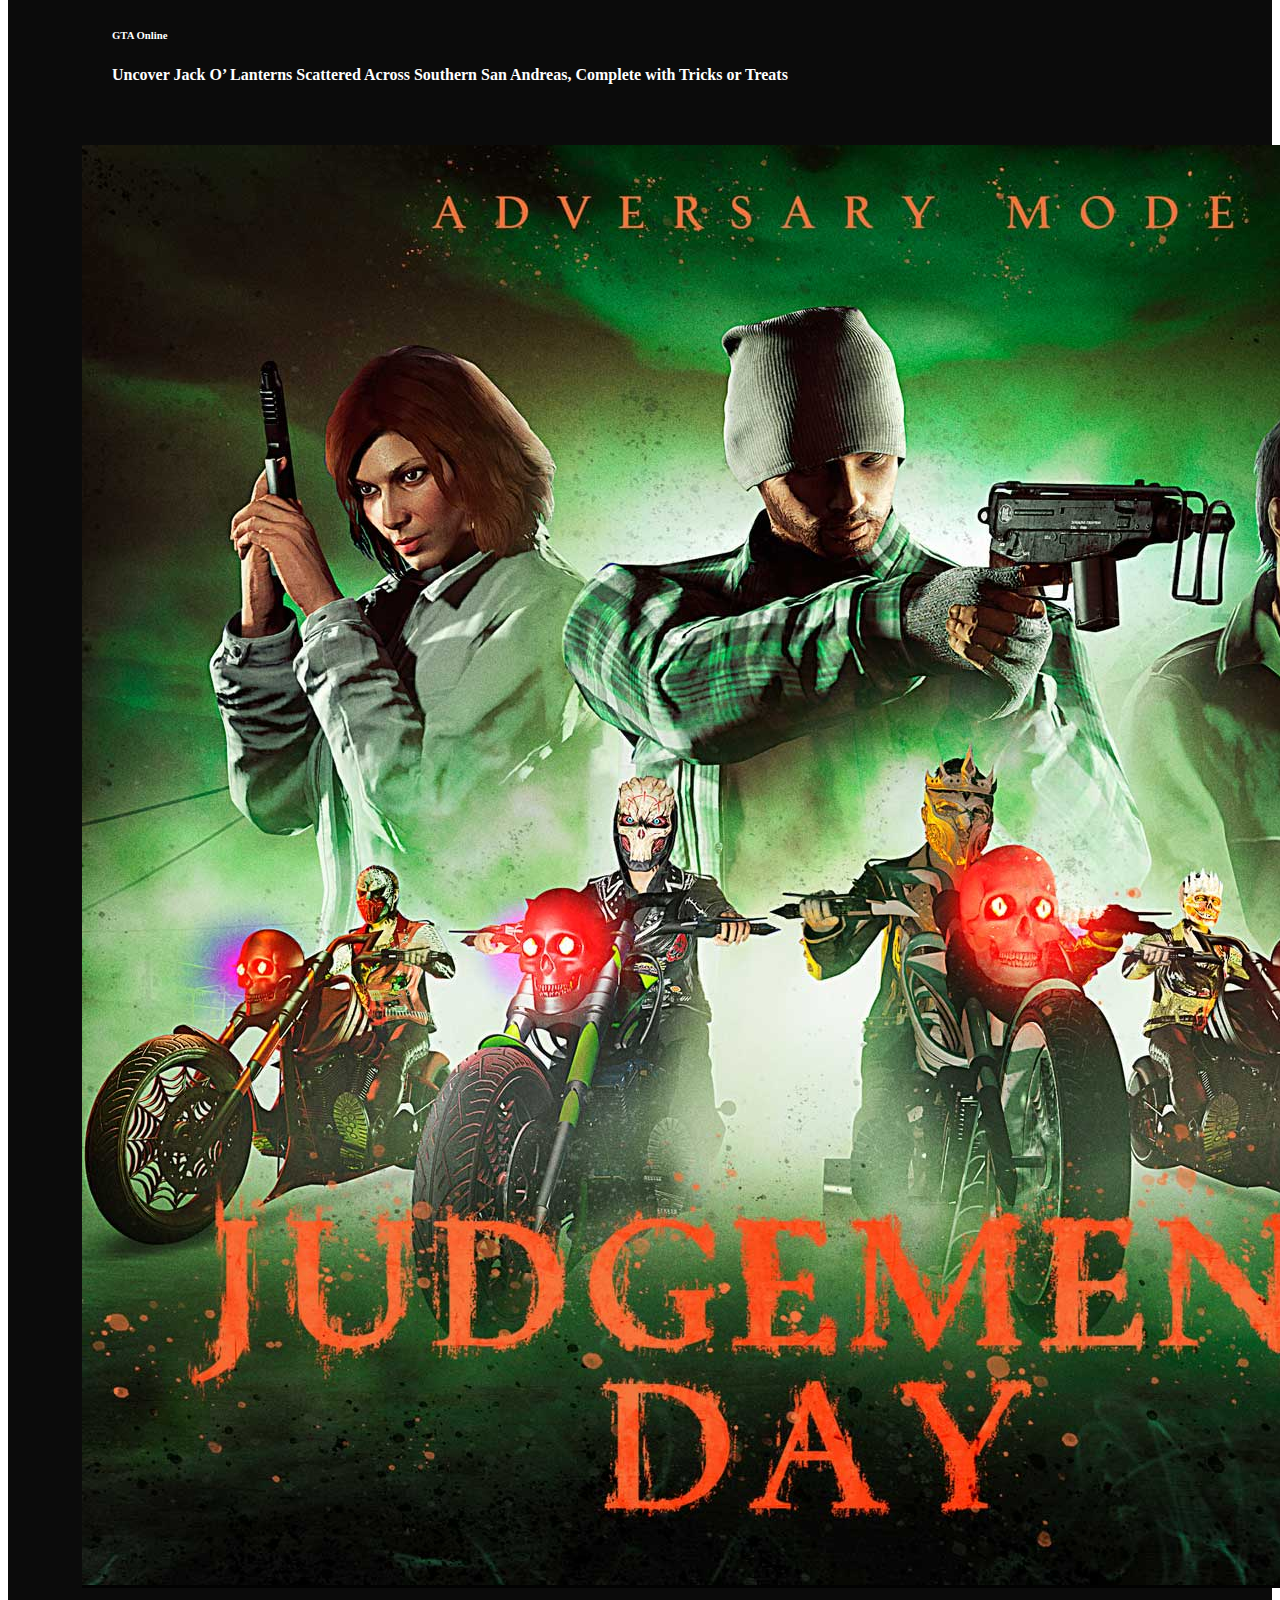
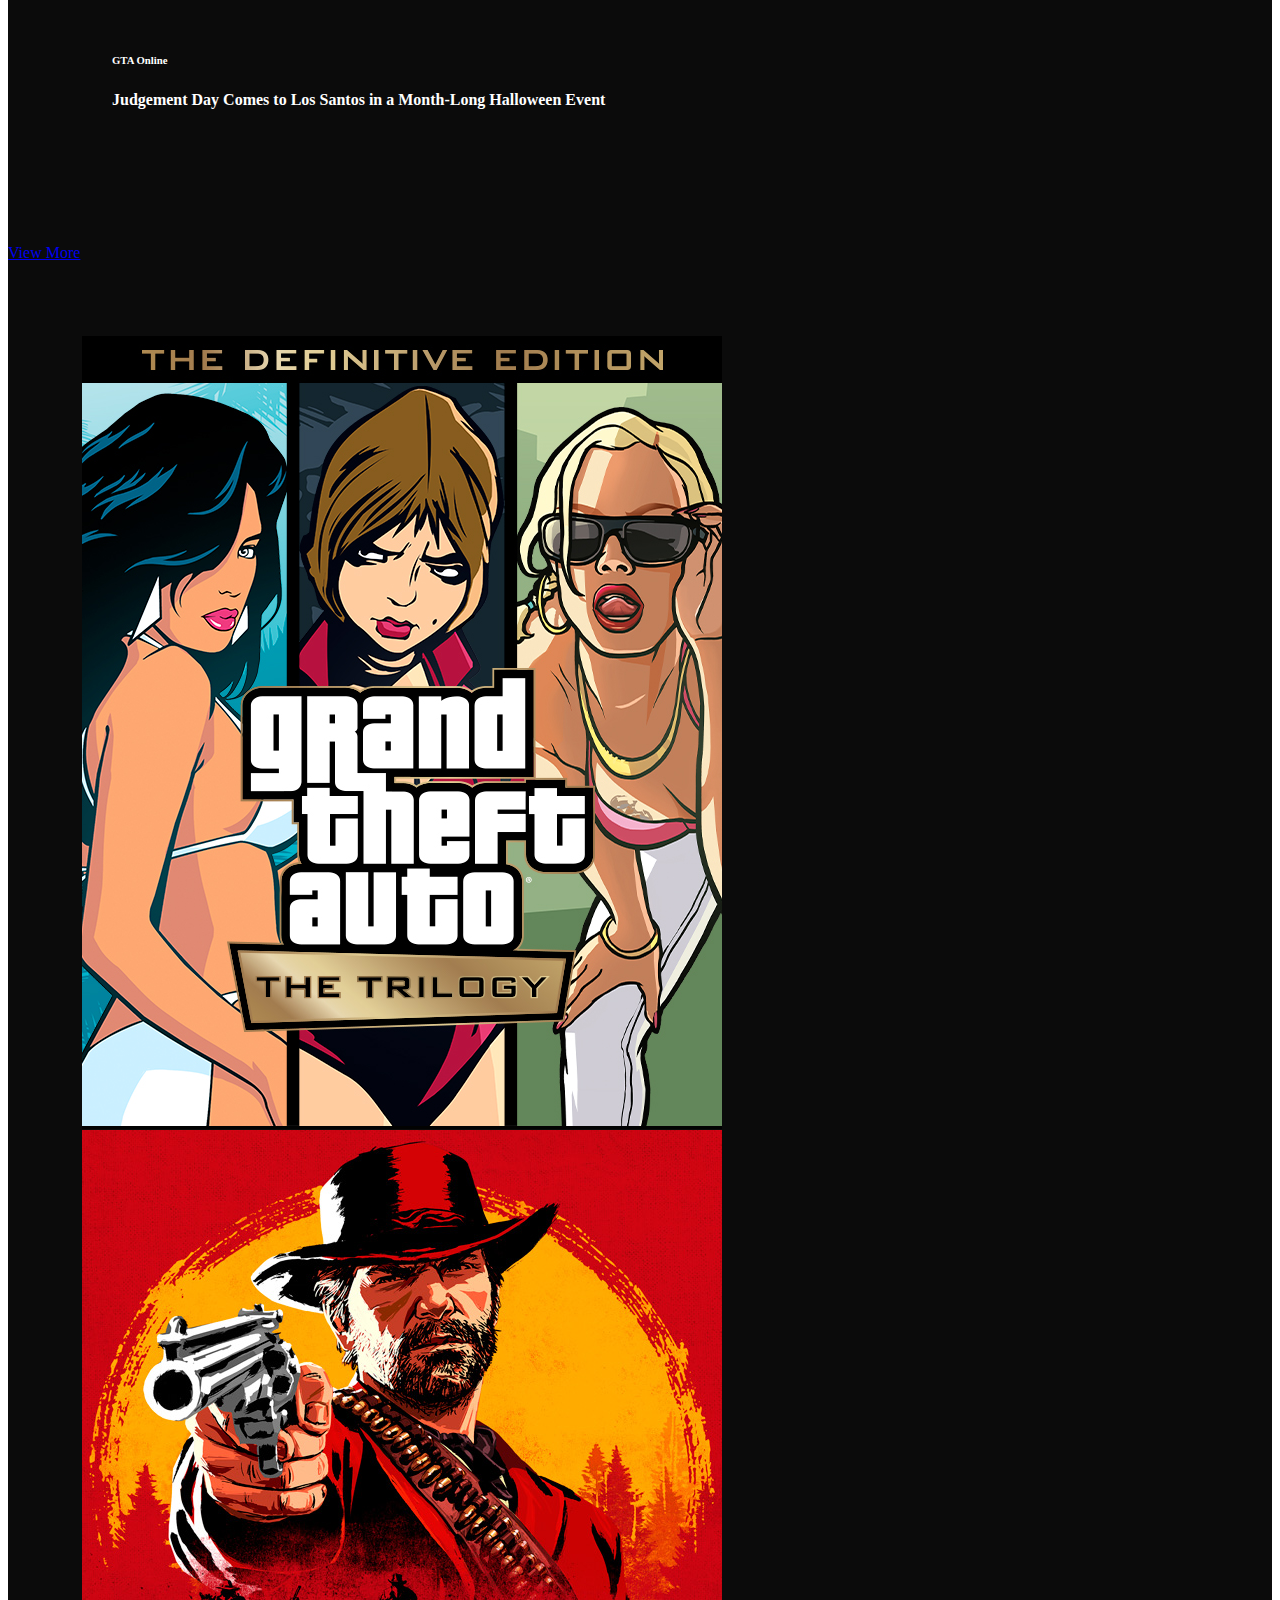
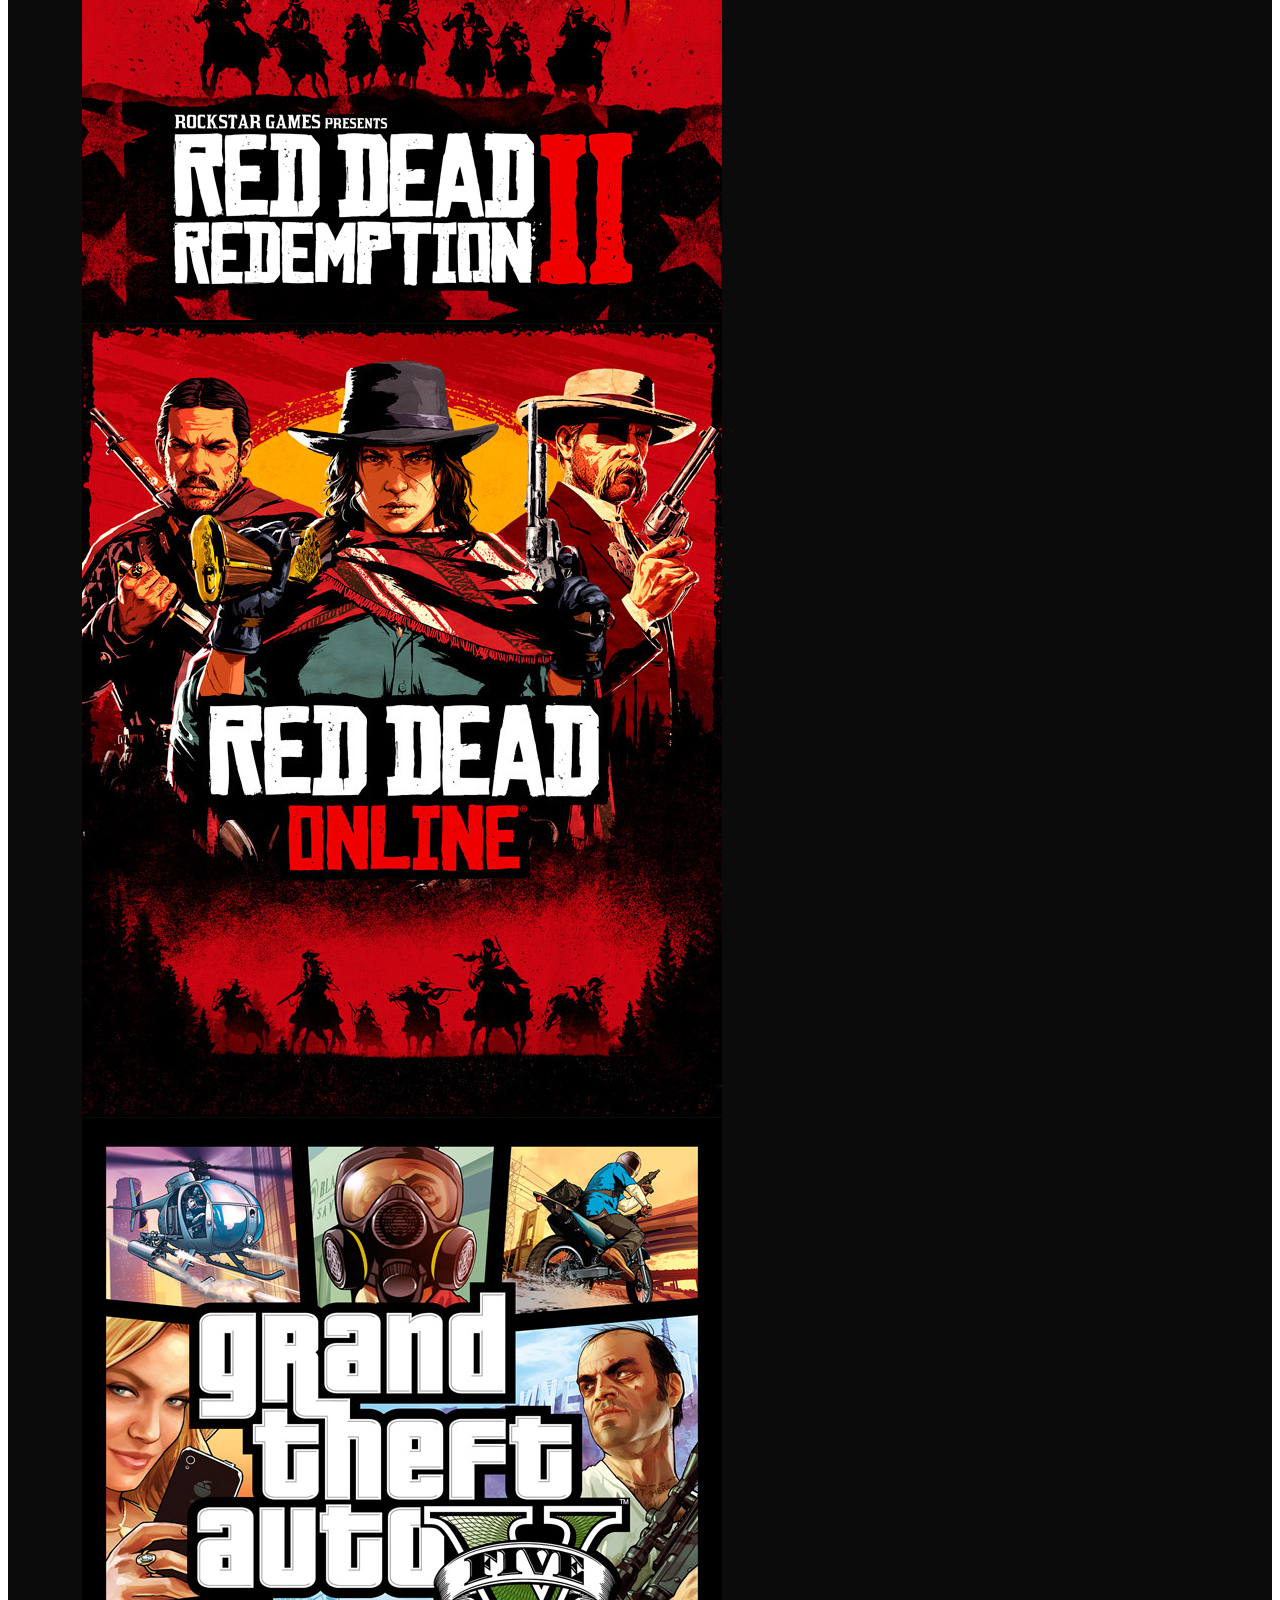
==== commit ab6d7274: "#" ====
--- a/index.html
+++ b/index.html
@@ -17,45 +17,45 @@
   </head>
   <body>
     <!-- navbar -->
-    <nav class="navbar navbar-custom navbar0-expand-lg">
+    <nav class="navbar navbar-custom navbar0-expand-lg navbar-dark">
       <div class="container-fluid">
         <ul class="navbar-nav me-auto">
-          <!--sidebar-->
+          <!--sidebar / offcanvas-->
           <div class="sidebar me-auto">
             <button class="navbar-toggler" type="button" data-bs-toggle="offcanvas" data-bs-target="#offcanvasDarkNavbar" aria-controls="offcanvasDarkNavbar">
               <span class="navbar-toggler-icon"></span>
             </button>
-            <div class="offcanvas offcanvas-start text-bg-dark" tabindex="-1" id="offcanvasDarkNavbar" aria-labelledby="offcanvasDarkNavbarLabel">
-              <div class="offcanvas-header">
-                <h5 class="offcanvas-title" id="offcanvasDarkNavbarLabel">Dark offcanvas</h5>
-                <button type="button" class="btn-close btn-close-white" data-bs-dismiss="offcanvas" aria-label="Close"></button>
-              </div>
+            <div class="offcanvas offcanvas-start text-bg-custom" tabindex="-1" id="offcanvasDarkNavbar" aria-labelledby="offcanvasDarkNavbarLabel">
+              <!-- search -->
+              <form class="d-flex mt-3" role="search">
+                <input class="form-control me-2" type="search" placeholder="Search Rockstar Games" aria-label="Search">
+              </form>
+              <!-- offcanvas body -->
+              <!-- tambahkan "active + aria-current="page" " buat menunjukkan halaman mana yang sedang dikunjungi -->
               <div class="offcanvas-body">
                 <ul class="navbar-nav justify-content-end flex-grow-1 pe-3">
                   <li class="nav-item">
-                    <a class="nav-link active" aria-current="page" href="#">Home</a>
-                  </li>
-                  <li class="nav-item">
-                    <a class="nav-link" href="#">Link</a>
-                  </li>
-                  <li class="nav-item dropdown">
-                    <a class="nav-link dropdown-toggle" href="#" role="button" data-bs-toggle="dropdown" aria-expanded="false">
-                      Dropdown
-                    </a>
-                    <ul class="dropdown-menu dropdown-menu-dark">
-                      <li><a class="dropdown-item" href="#">Action</a></li>
-                      <li><a class="dropdown-item" href="#">Another action</a></li>
-                      <li>
-                        <hr class="dropdown-divider">
-                      </li>
-                      <li><a class="dropdown-item" href="#">Something else here</a></li>
-                    </ul>
+                    <a class="nav-link" href="reference.html">Reference</a>
+                  </li>
+                  <li class="nav-item">
+                    <a class="nav-link" href="#">Newswire</a>
+                  </li>
+                  <li class="nav-item">
+                    <a class="nav-link" href="#">Games</a>
+                  </li>
+                  <li class="nav-item">
+                    <a class="nav-link" href="#">Videos</a>
+                  </li>
+                  <li class="nav-item">
+                    <a class="nav-link" href="#">Downloads</a>
+                  </li>
+                  <li class="nav-item">
+                    <a class="nav-link" href="#">Support</a>
+                  </li>
+                  <li class="nav-item">
+                    <a class="nav-link" href="#">Social Club</a>
                   </li>
                 </ul>
-                <form class="d-flex mt-3" role="search">
-                  <input class="form-control me-2" type="search" placeholder="Search" aria-label="Search">
-                  <button class="btn btn-success" type="submit">Search</button>
-                </form>
               </div>
             </div>
           </div>
@@ -69,9 +69,9 @@
         <!--dropdown yang dikanan-->
         <div class="dropdown ms-auto">
           <a class="btn btn-secondary dropdown-toggle" href="#" role="button" data-bs-toggle="dropdown" aria-expanded="false">
-            <img src="icons/personicon.svg" alt="">
+            <img src="icons/personicon.svg" width="50px" height="50px" alt="">
           </a>
-          <ul class="dropdown-menu">
+          <ul class="dropdown-menu dropdown-menu-end dropdown-menu-dark">
             <li><a class="dropdown-item" href="signin.html">Sign In</a></li>
             <li><a class="dropdown-item" href="#">Join Social Club</a></li>
           </ul>
--- a/indexstyle.css
+++ b/indexstyle.css
@@ -14,16 +14,17 @@
   color: white;
 }
 
-.sidebar{
-  background-color: white;
+.offcanvas{
+  padding: 20px;
+  background-color: rgb(2, 2, 2);
 }
 
 .dropdown-toggle::after{
     border: none;
-    /* background-image: url(/icons/personicon.svg); */
 }
 
-.carousel {
+.dropdown-menu{
+  background-color: rgb(2, 2, 2);
 }
 
 .carousel-text {
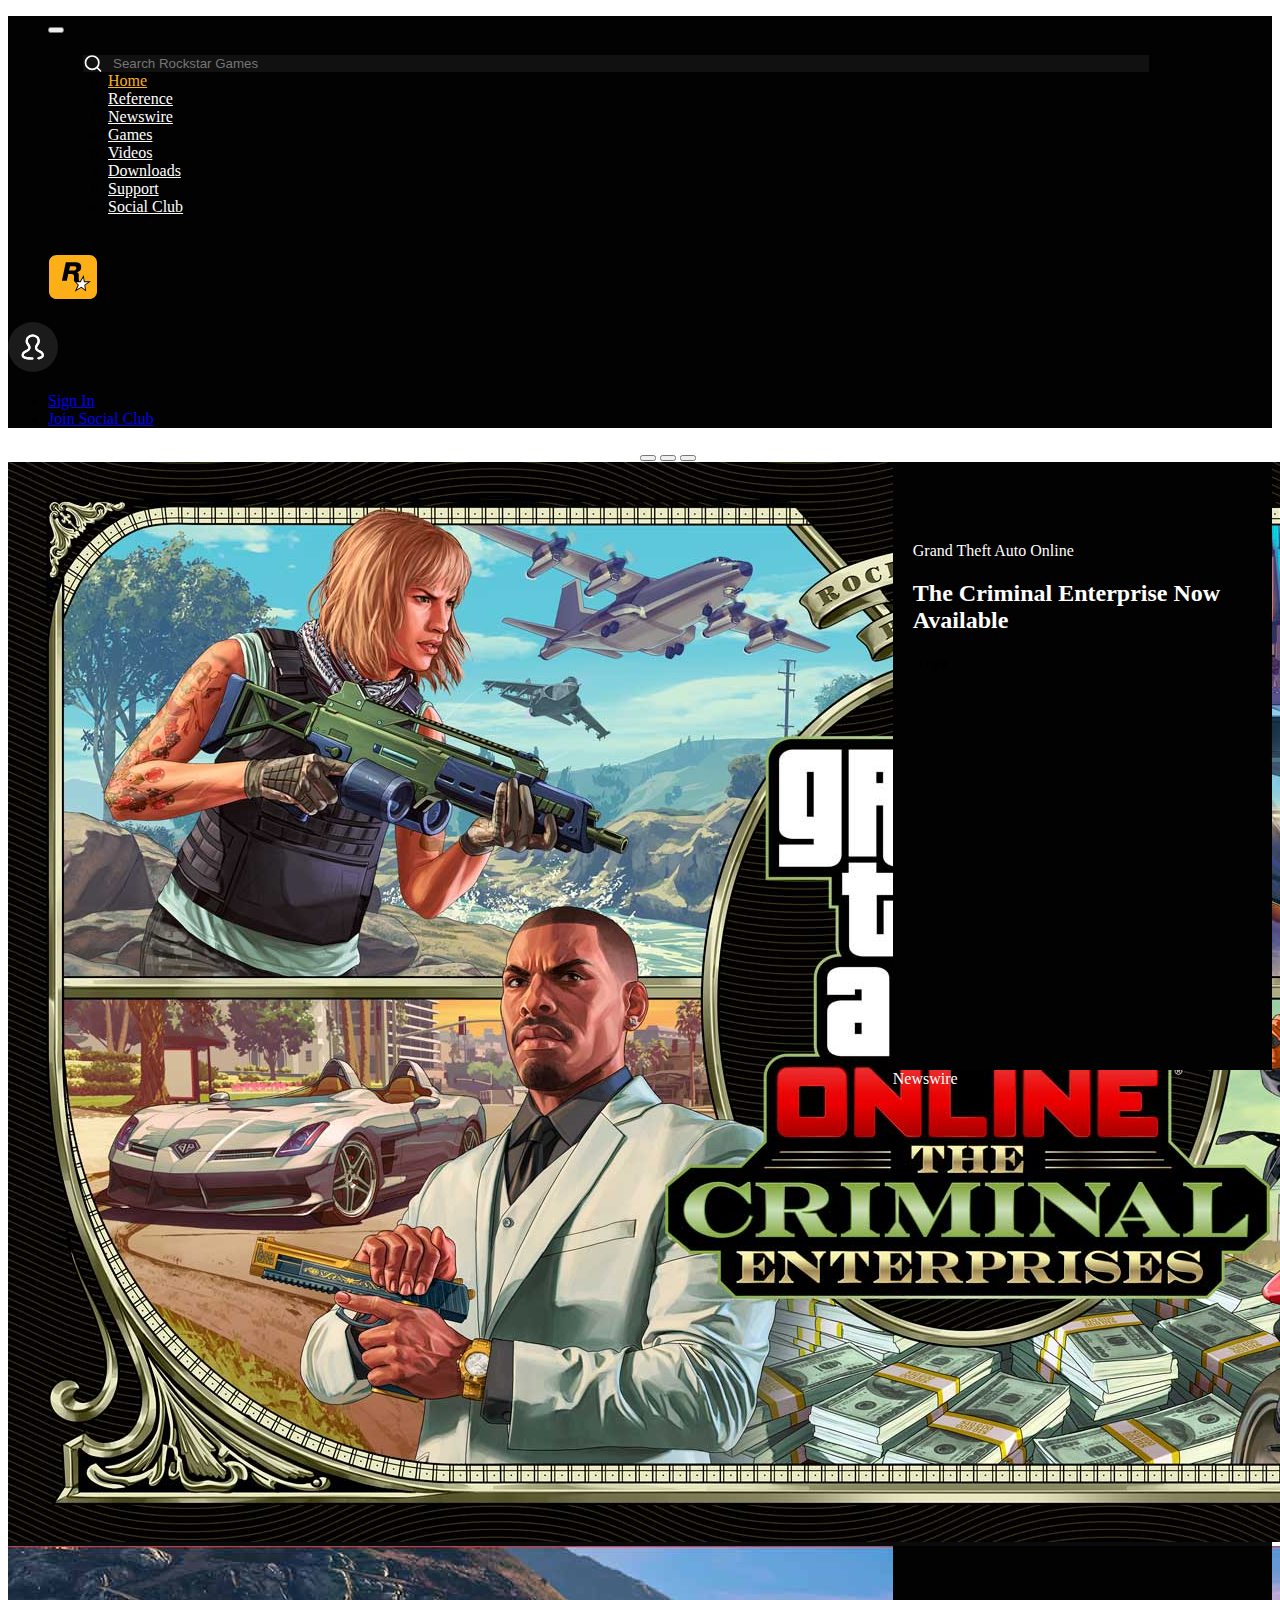
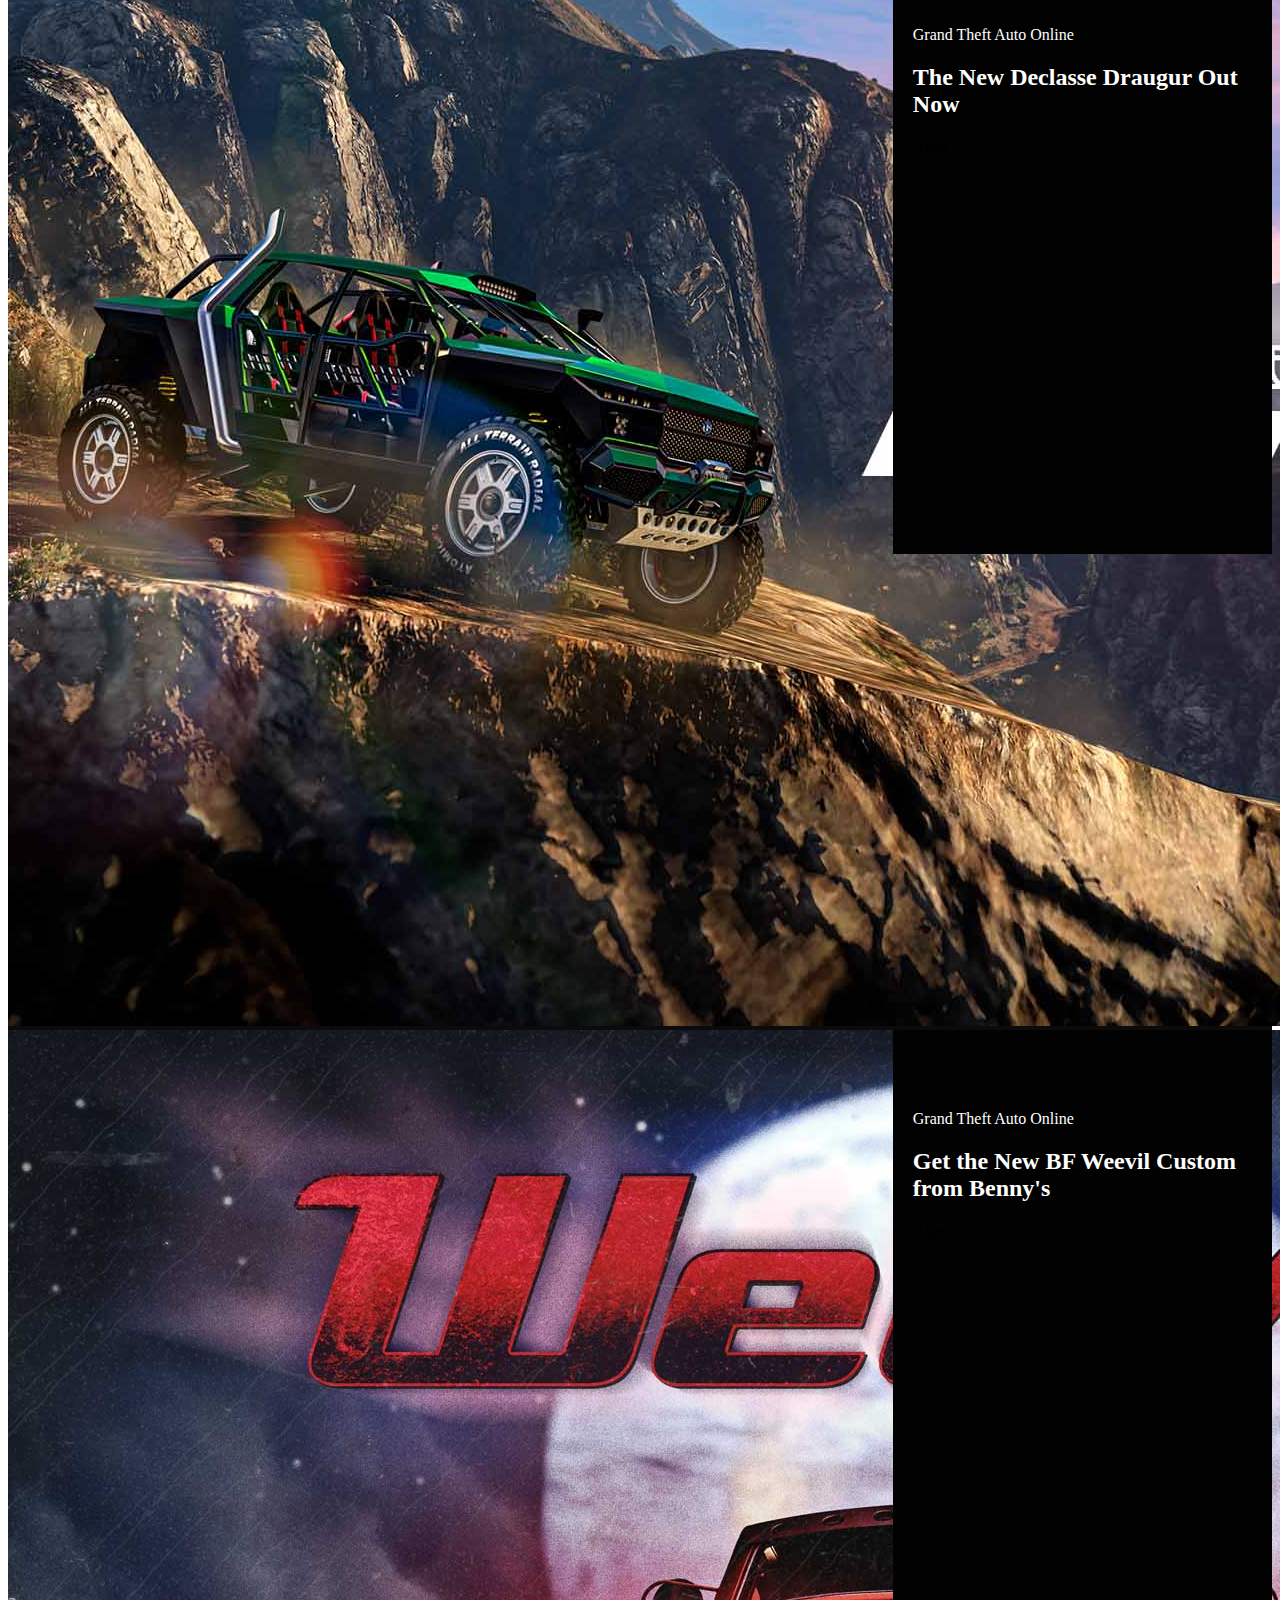
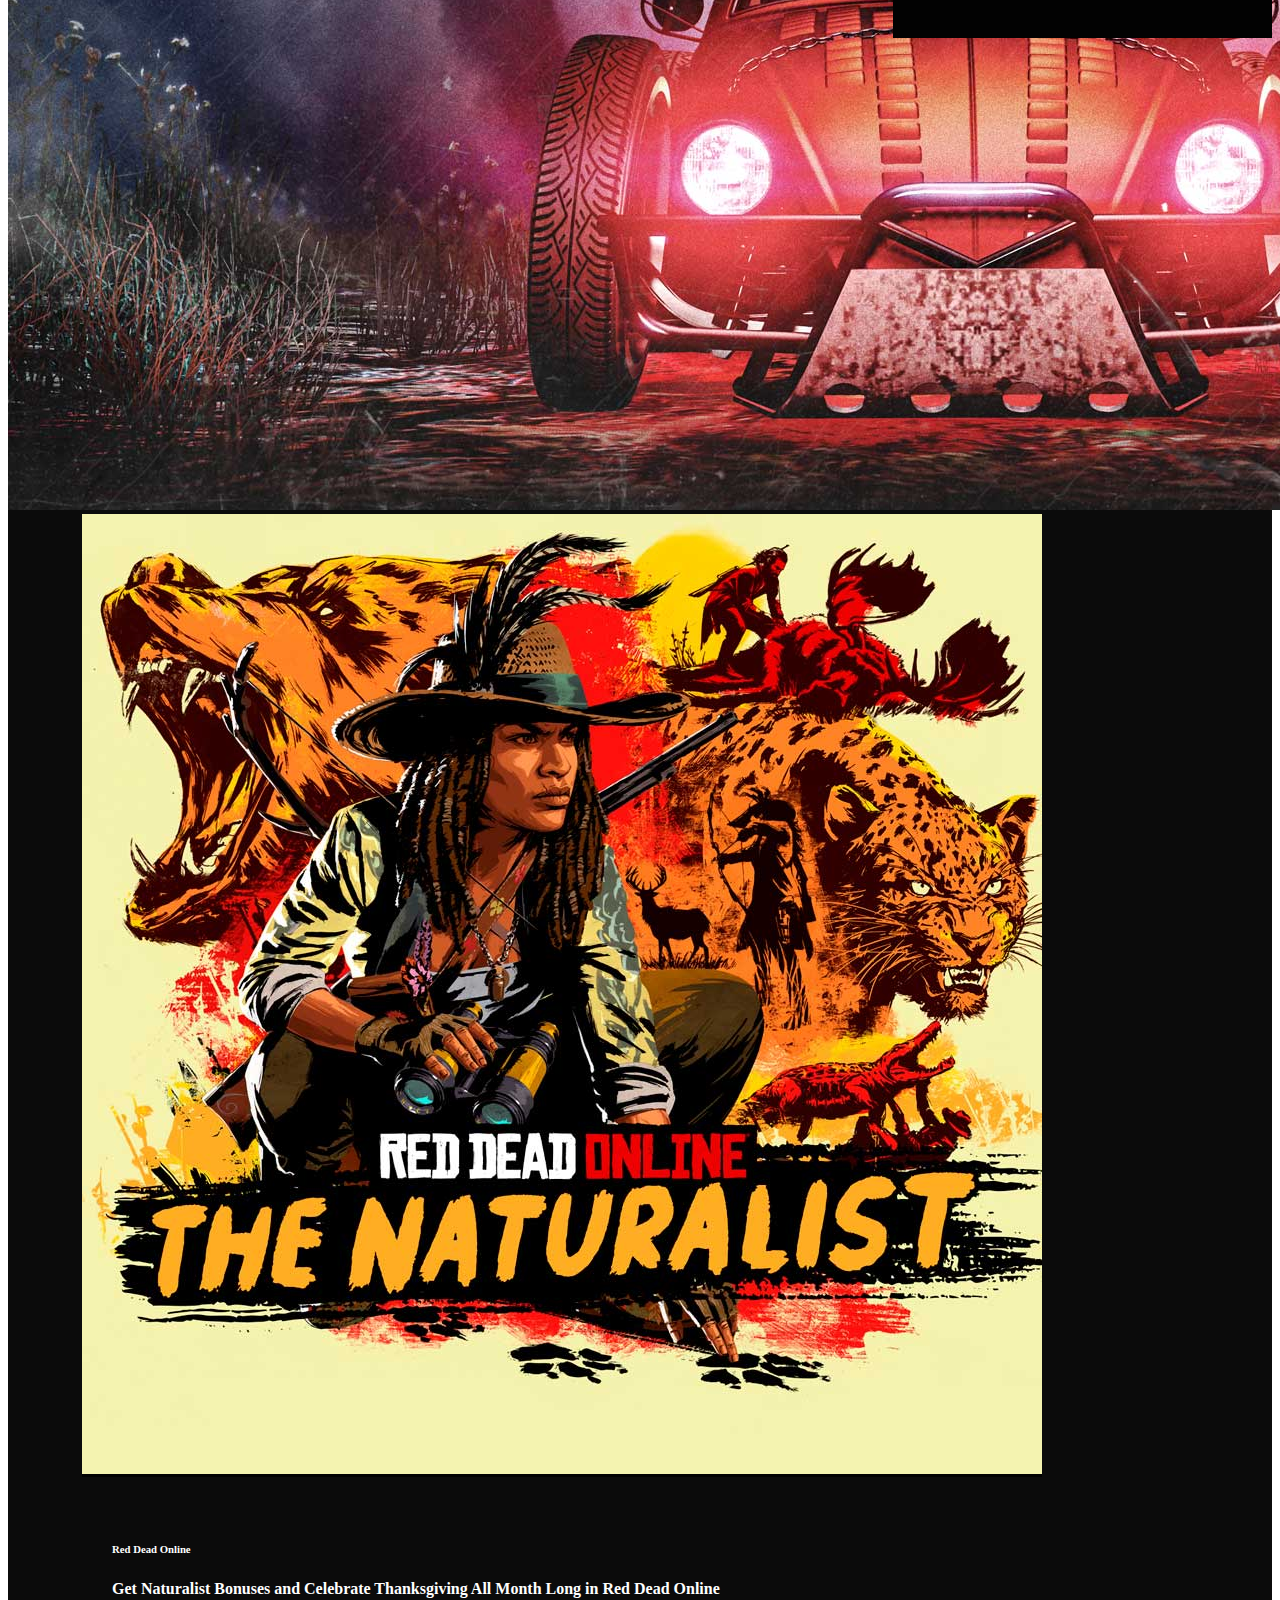
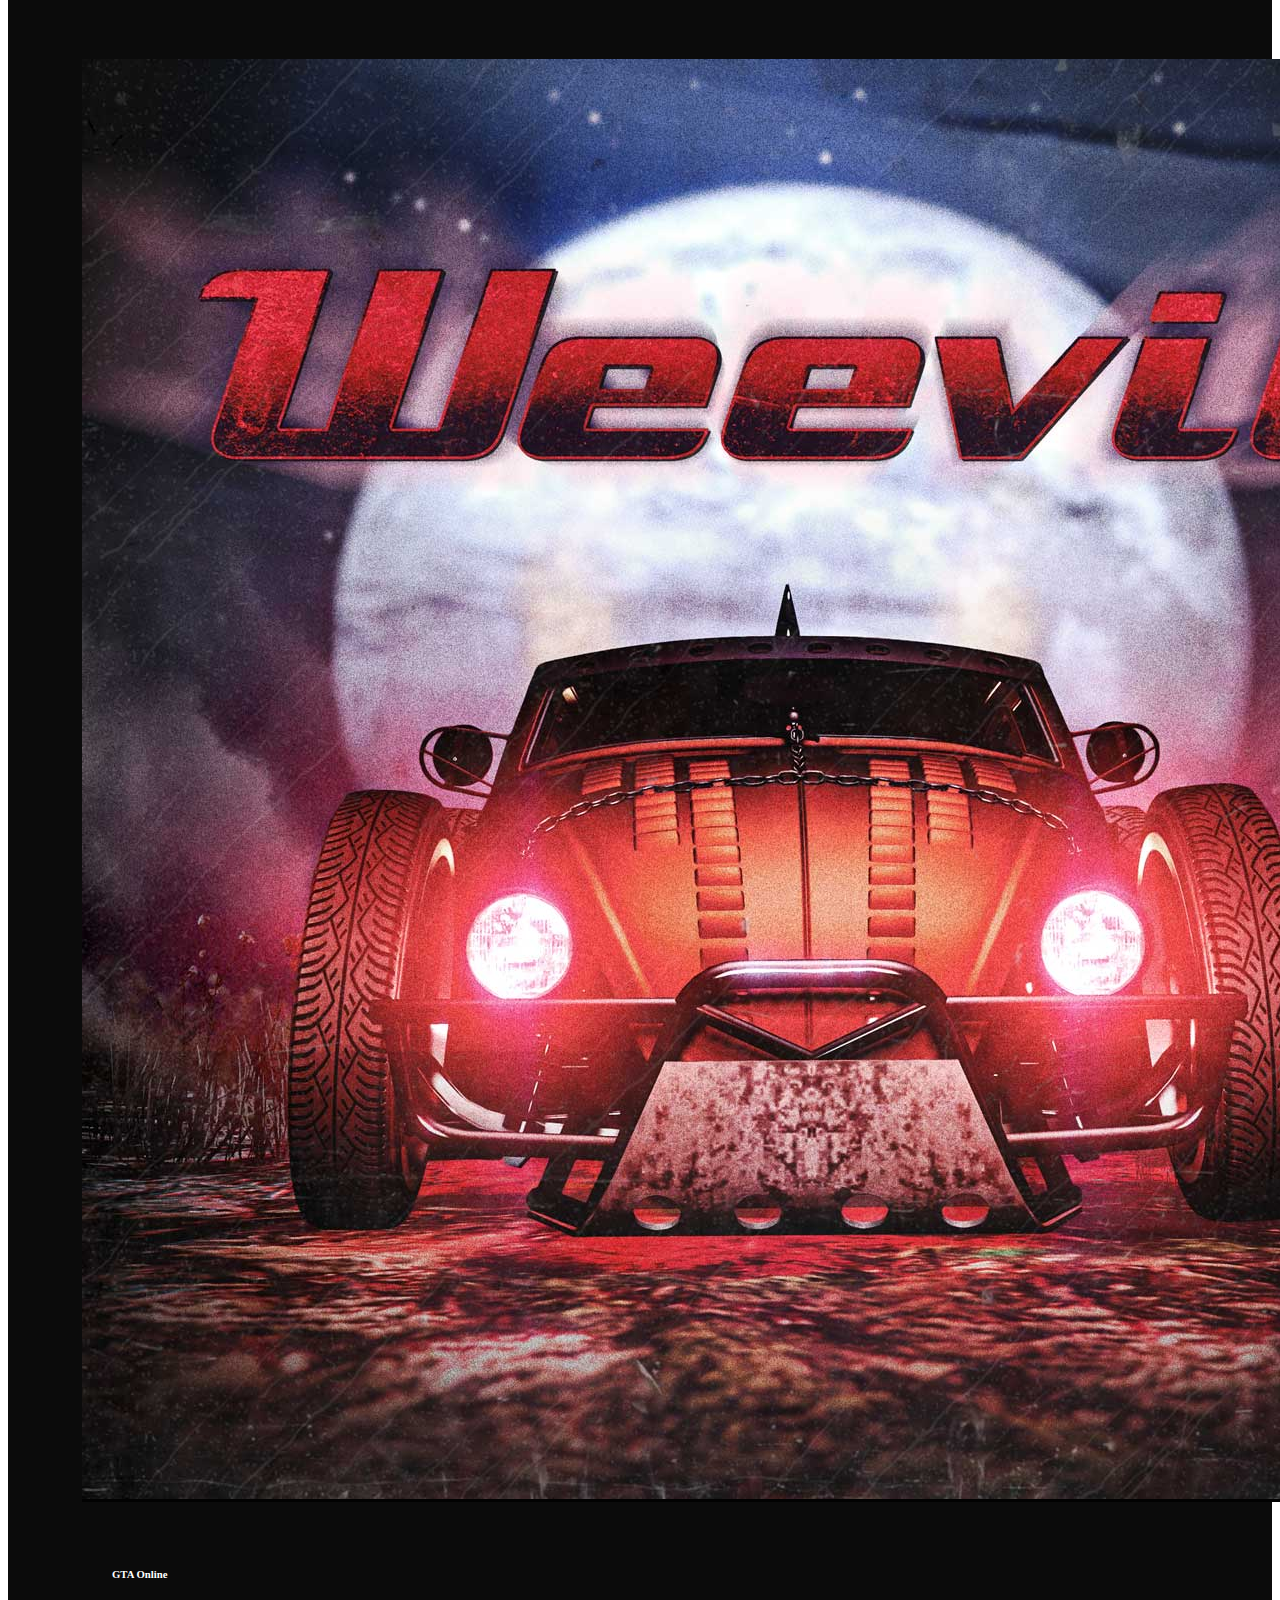
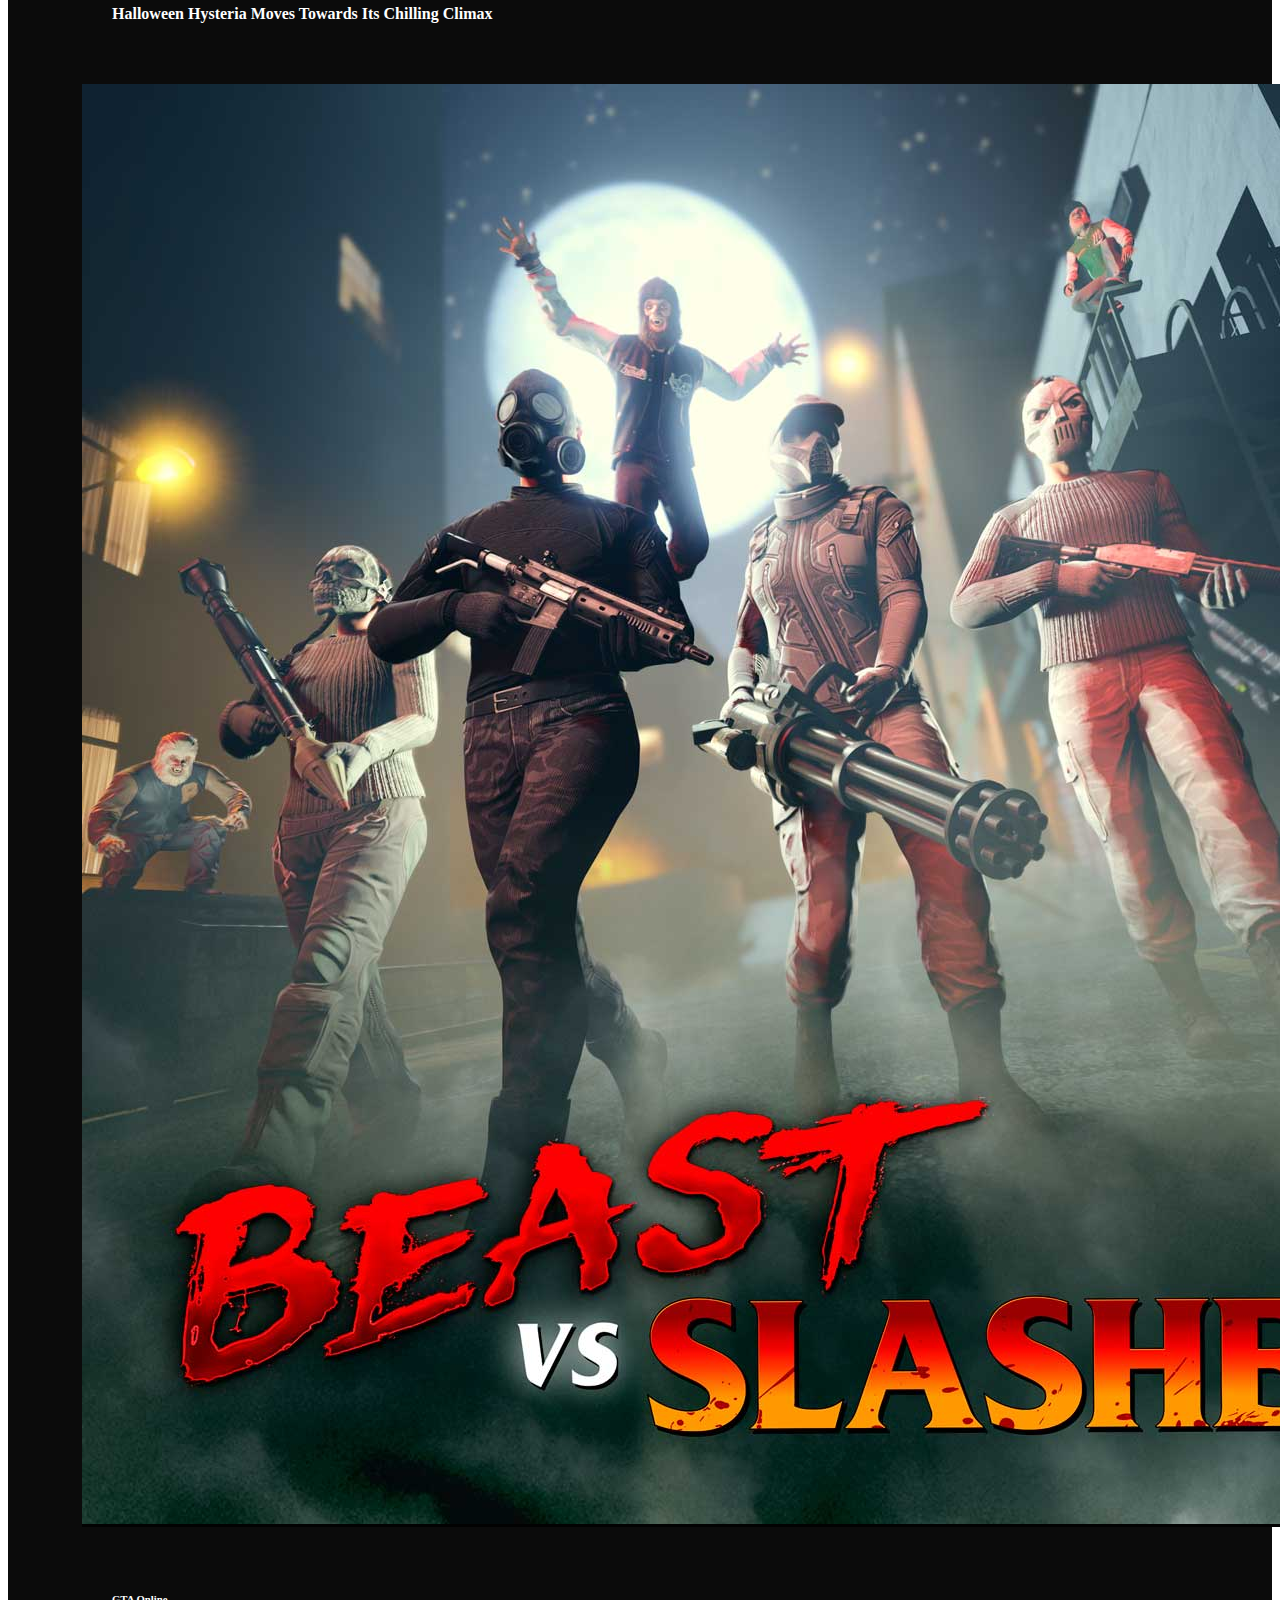
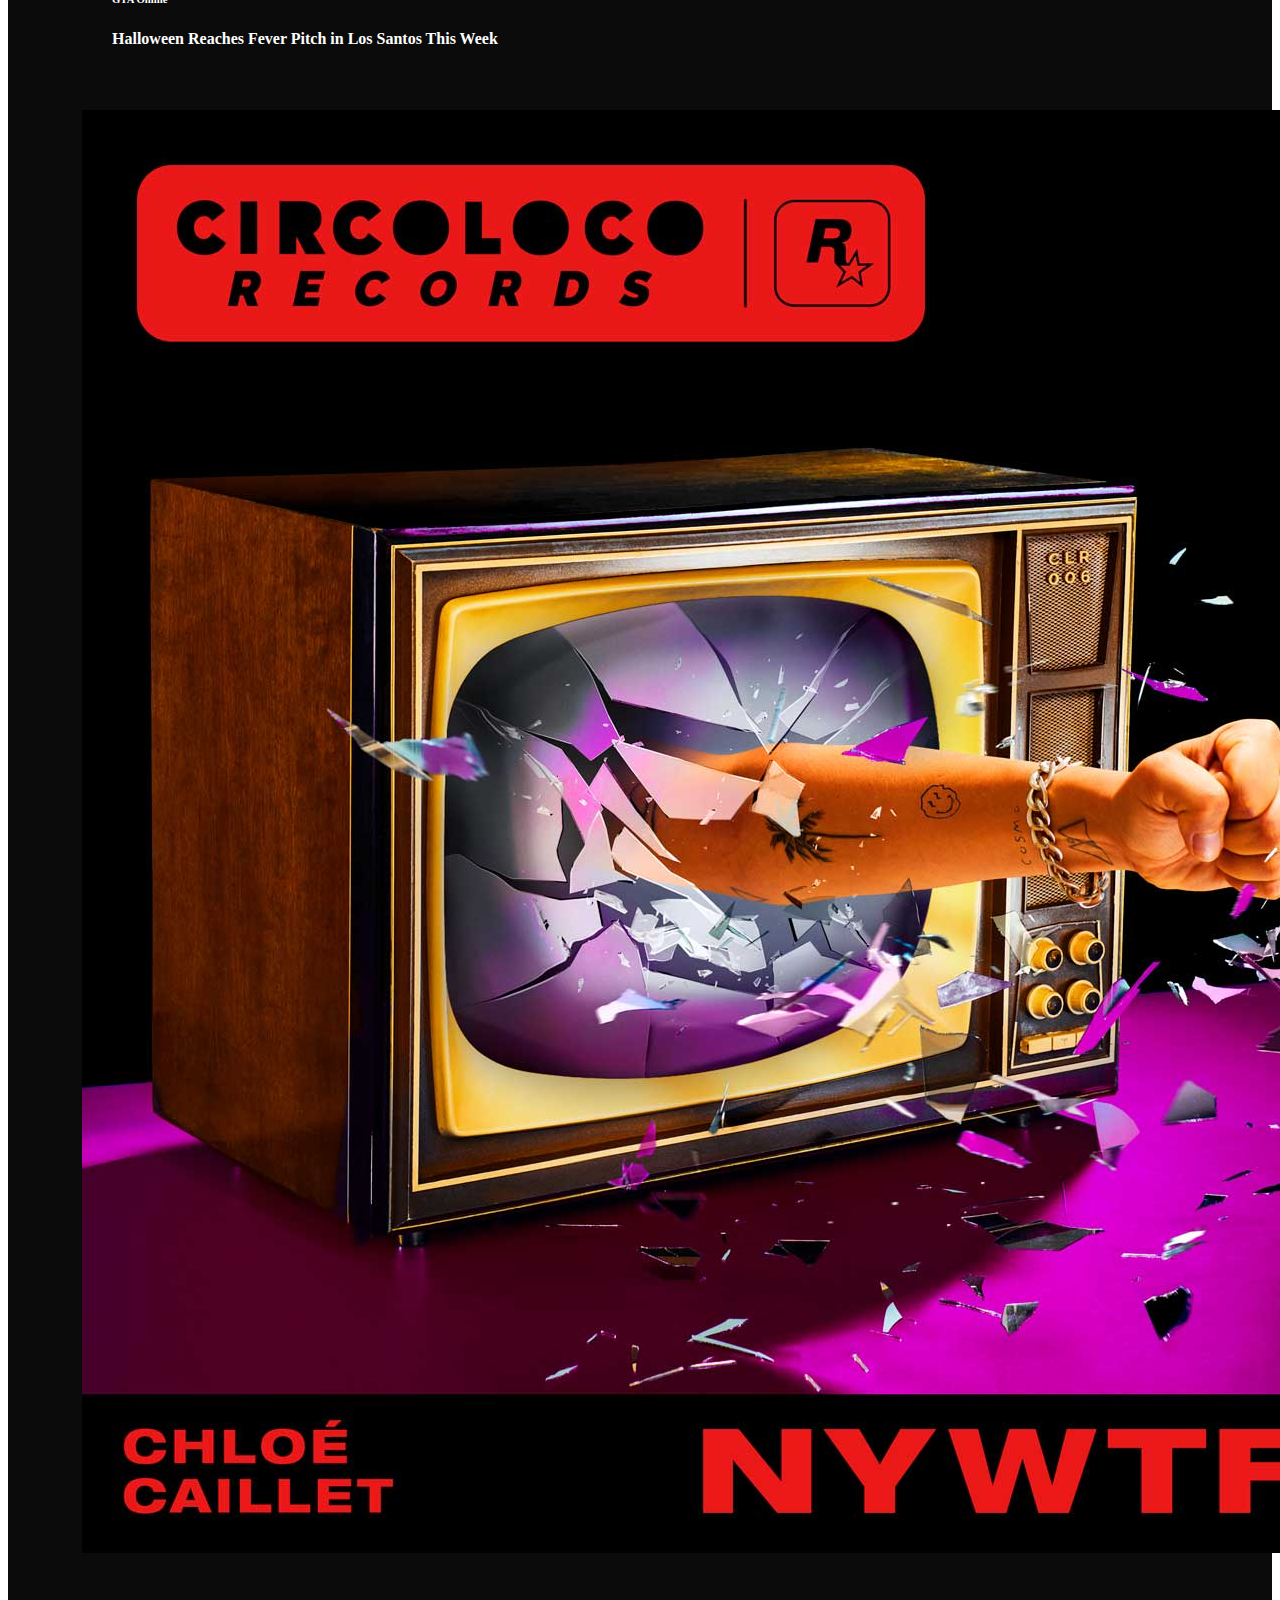
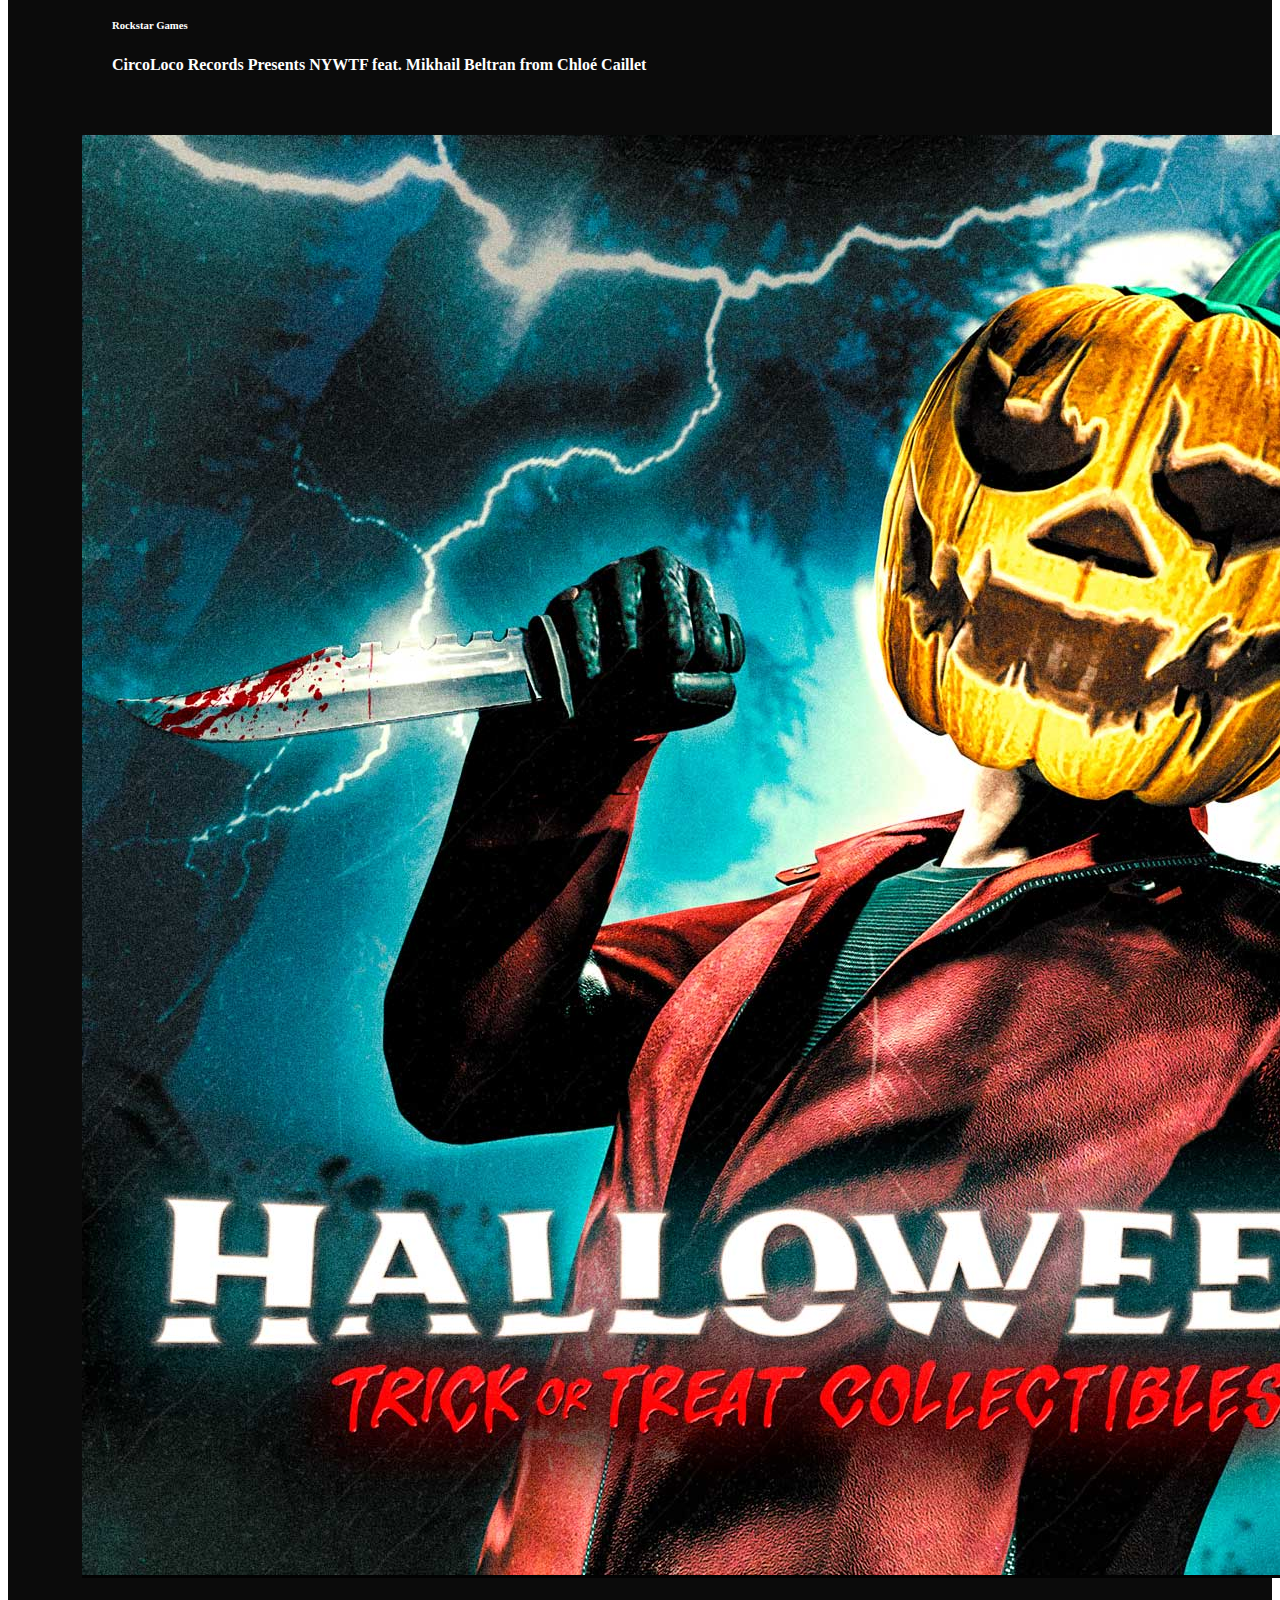
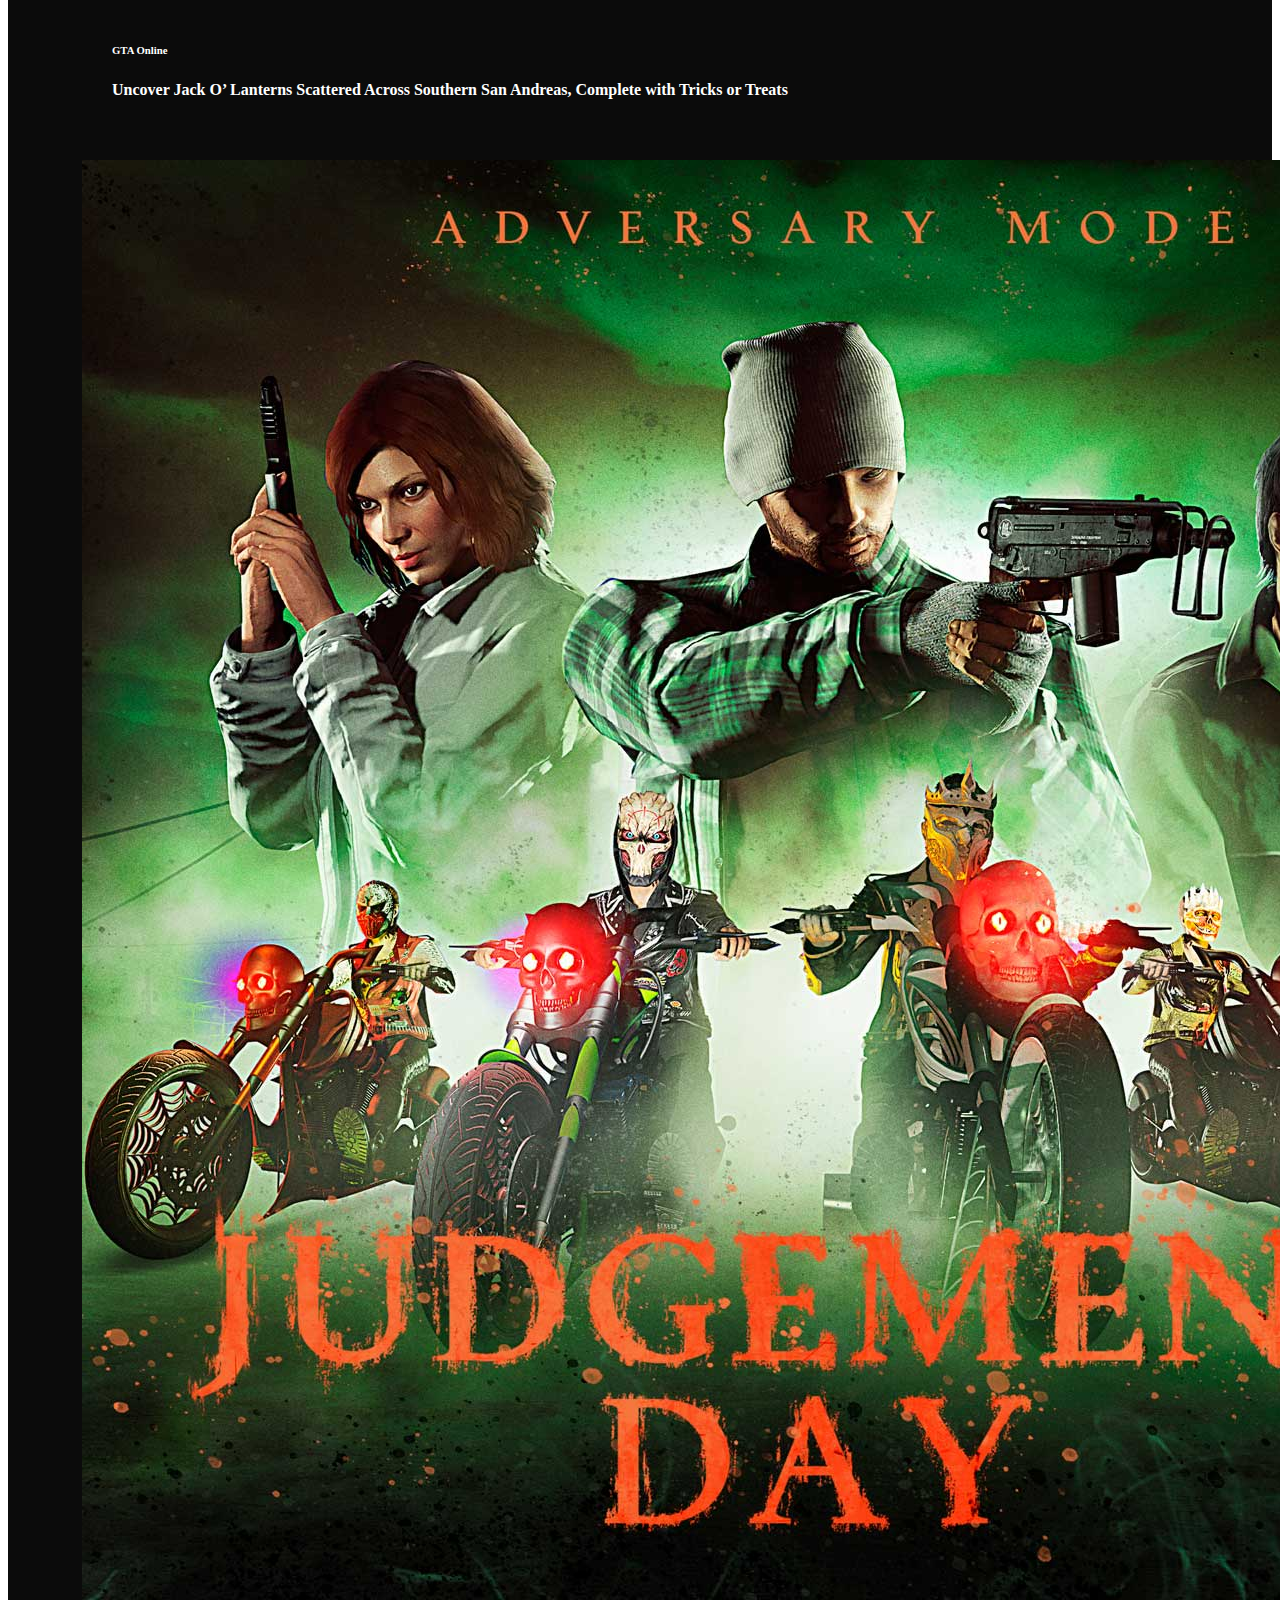
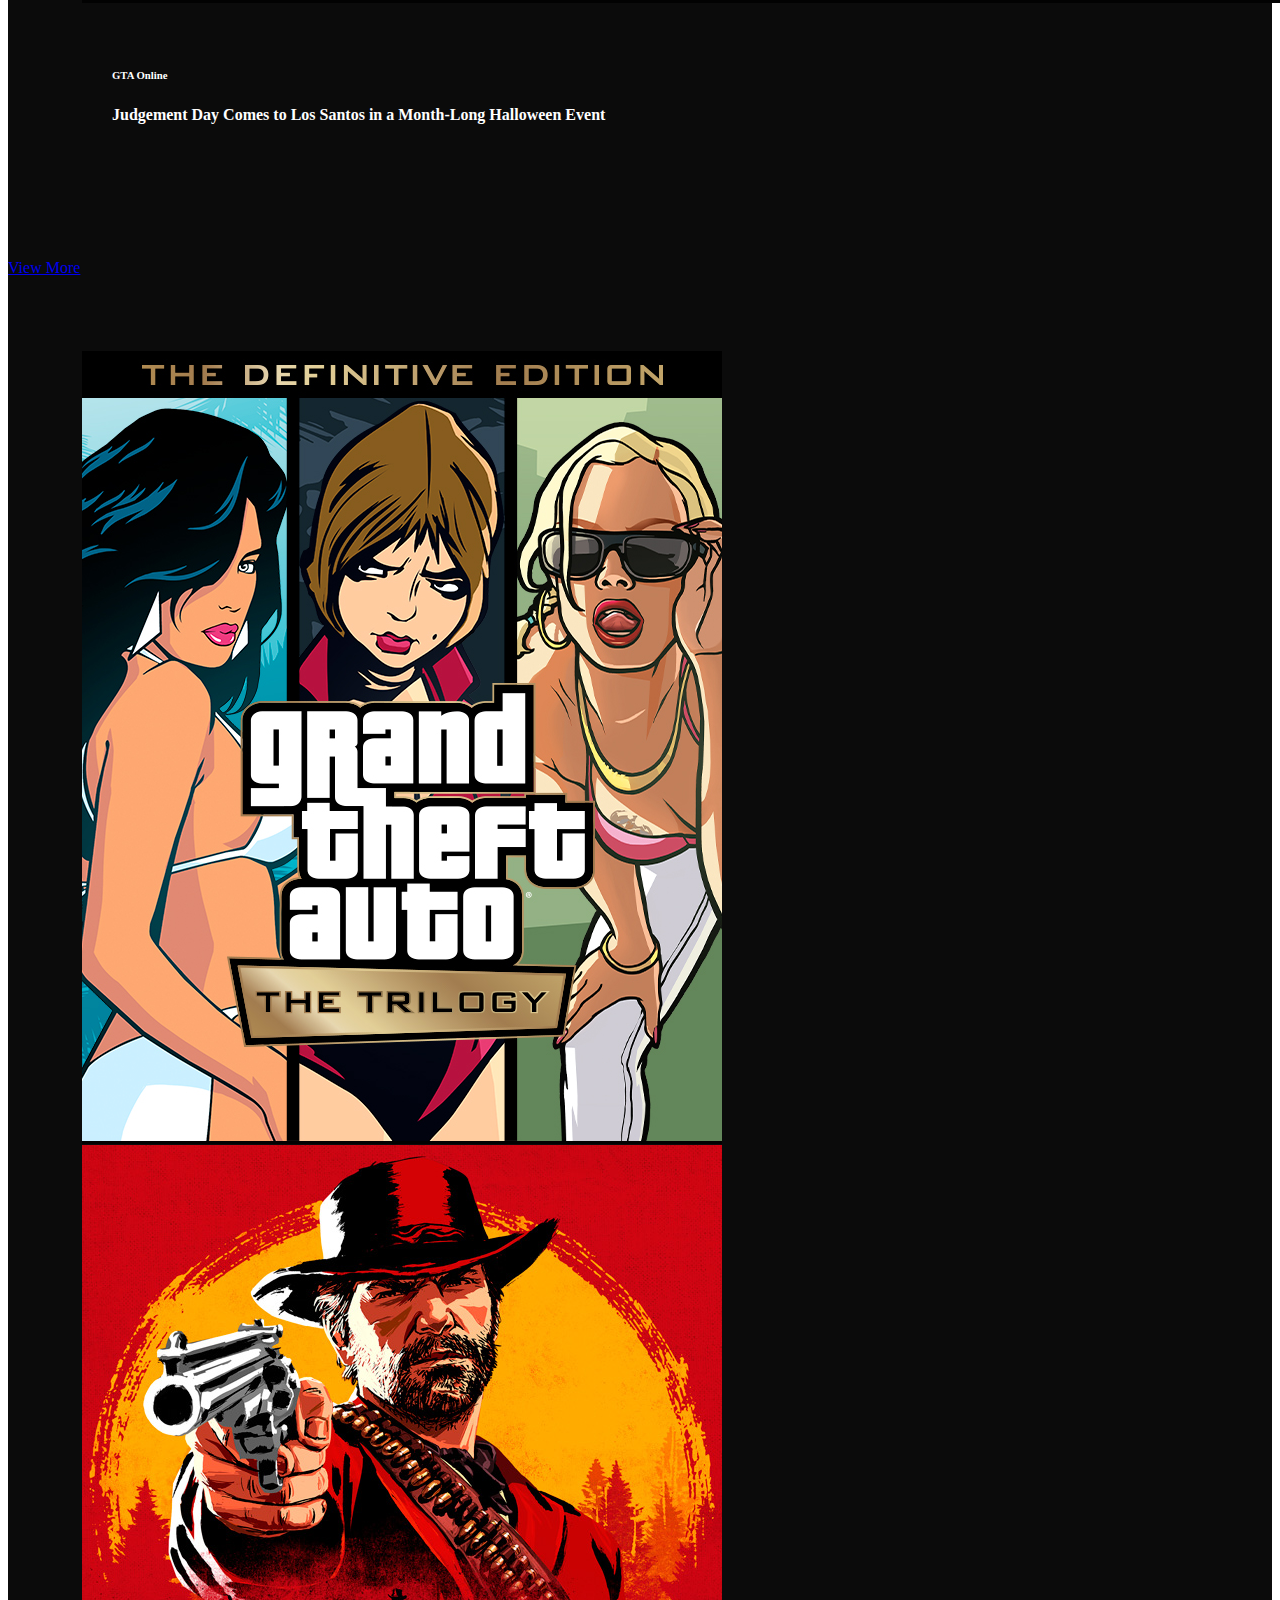
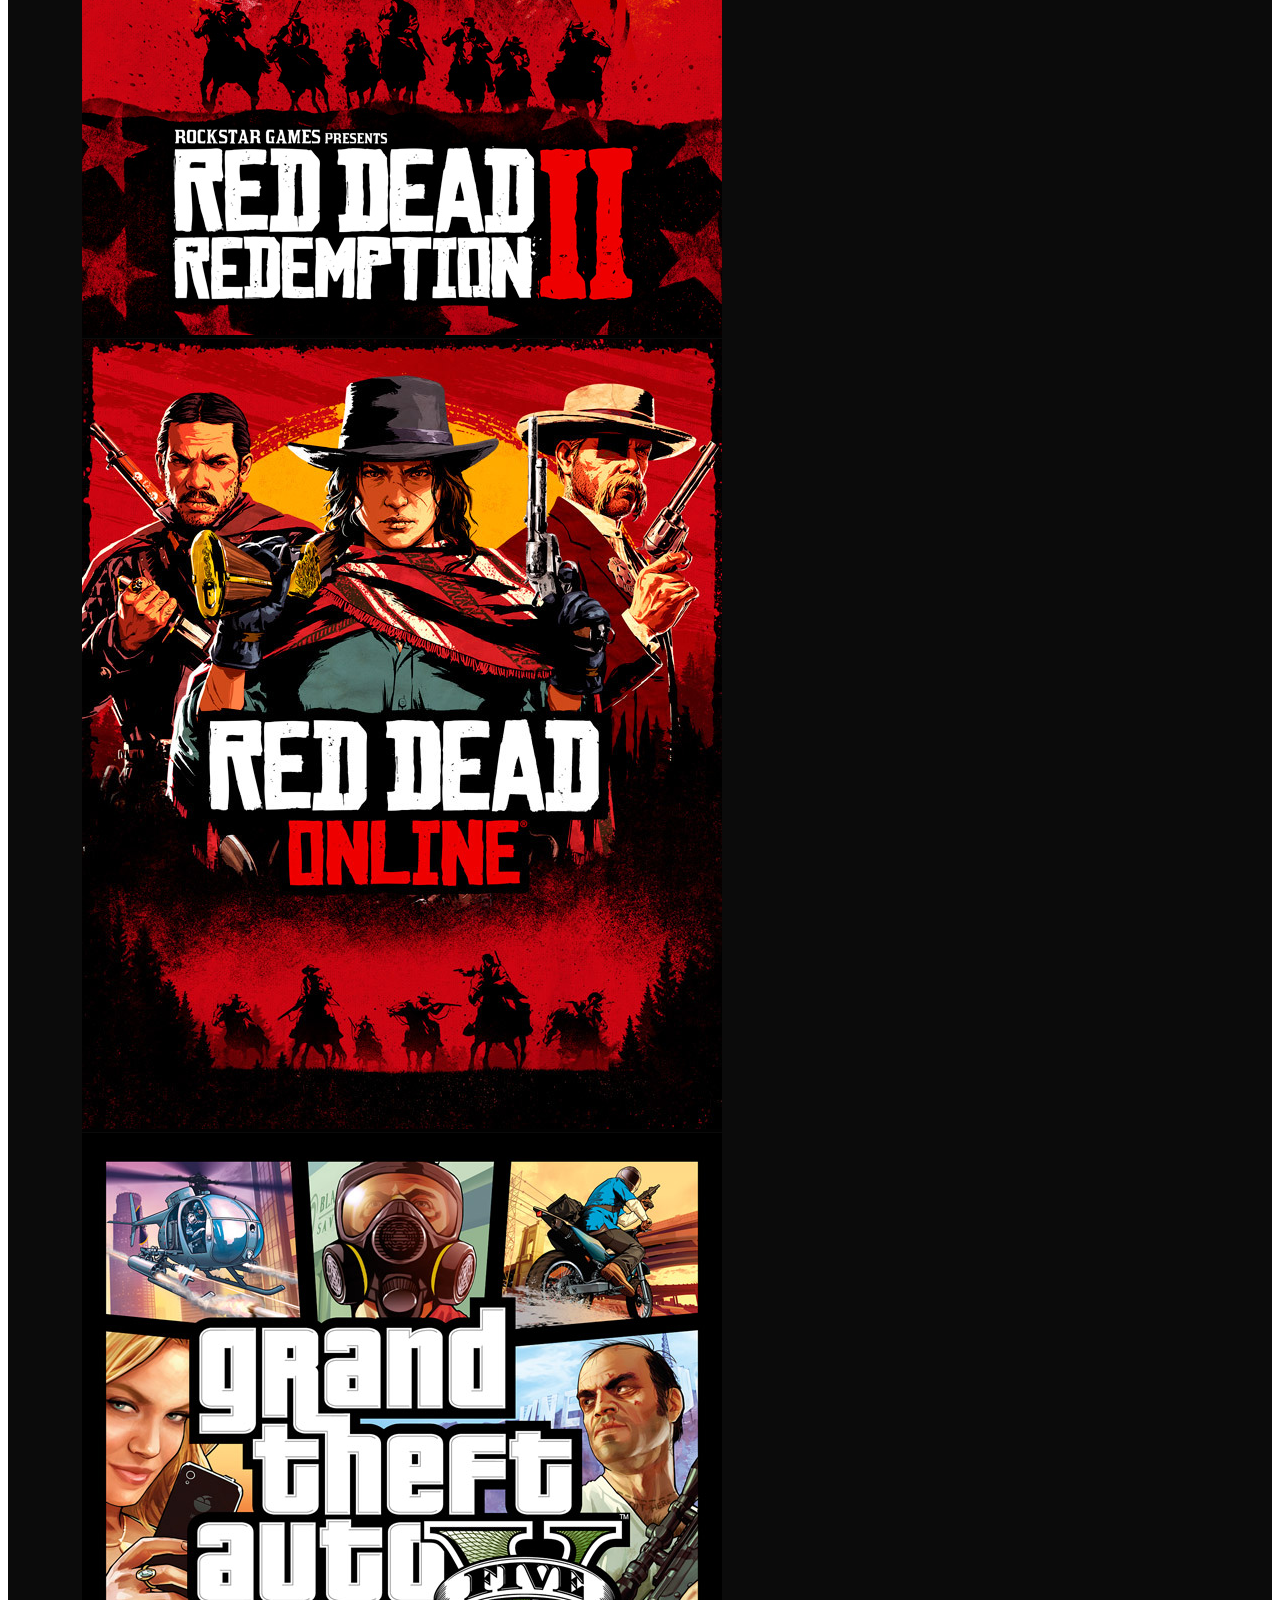
==== commit 9671cd5e: "12.17" ====
--- a/index.html
+++ b/index.html
@@ -5,7 +5,7 @@
     <meta name="viewport" content="width=device-width, initial-scale=1" />
     <title>Rockstar Games</title>
     <!-- untuk ganti icon -->
-    <link rel="icon" href="rlogo.svg" type="image/icon type"> 
+    <link rel="icon" href="icons/rlogo.svg" type="image/icon type"> 
     <!-- ---------------- -->
     <link
       href="https://cdn.jsdelivr.net/npm/bootstrap@5.2.2/dist/css/bootstrap.min.css"
@@ -27,7 +27,7 @@
             </button>
             <div class="offcanvas offcanvas-start text-bg-custom" tabindex="-1" id="offcanvasDarkNavbar" aria-labelledby="offcanvasDarkNavbarLabel">
               <!-- search -->
-              <form class="d-flex mt-3" role="search">
+              <form class="form d-flex mt-3" role="search">
                 <input class="form-control me-2" type="search" placeholder="Search Rockstar Games" aria-label="Search">
               </form>
               <!-- offcanvas body -->
@@ -35,13 +35,16 @@
               <div class="offcanvas-body">
                 <ul class="navbar-nav justify-content-end flex-grow-1 pe-3">
                   <li class="nav-item">
+                    <a class="nav-link active" aria-current="page" href="index.html">Home</a>
+                  </li>
+                  <li class="nav-item">
                     <a class="nav-link" href="reference.html">Reference</a>
                   </li>
                   <li class="nav-item">
                     <a class="nav-link" href="#">Newswire</a>
                   </li>
                   <li class="nav-item">
-                    <a class="nav-link" href="#">Games</a>
+                    <a class="nav-link" href="games.html">Games</a>
                   </li>
                   <li class="nav-item">
                     <a class="nav-link" href="#">Videos</a>
@@ -63,7 +66,7 @@
         </ul>
         <ul class="navbar-nav mx-auto">
           <a class="navbar-brand" href="index.html">
-            <img src="rlogo.svg" width="50" height="50" alt="" />
+            <img src="icons/rlogo.svg" width="50" height="50" alt="" />
           </a>
         </ul>
         <!--dropdown yang dikanan-->
@@ -144,12 +147,12 @@
       <div class="card01">
         <!-- newswire -->
         <div class="news">
-          <a href="" class="newswire">Newswire</a>
+          <a href="#" class="newswire">Newswire</a>
         </div>
         <!-- cards -->
         <div class="row row-cols-1 row-cols-md-3 g-4">
           <div class="col">
-            <a href="" class="card h-100">
+            <a href="#" class="card h-100">
               <img src="content/naturalist.jpg" class="card-img-top" alt="...">
               <div class="card-body">
                 <h6 class="card-title">Red Dead Online</h6>
@@ -158,7 +161,7 @@
             </a>
           </div>
           <div class="col">
-            <a href="" class="card h-100">
+            <a href="#" class="card h-100">
               <img src="content/bfweevil.jpg" class="card-img-top" alt="...">
               <div class="card-body">
                 <h6 class="card-title">GTA Online</h6>
@@ -167,7 +170,7 @@
             </a>
           </div>
           <div class="col">
-            <a href="" class="card h-100">
+            <a href="#" class="card h-100">
               <img src="content/beastnslasher.jpg" class="card-img-top" alt="...">
               <div class="card-body">
                 <h6 class="card-title">GTA Online</h6>
@@ -176,7 +179,7 @@
             </a>
           </div>
           <div class="col">
-            <a href="" class="card h-100">
+            <a href="#" class="card h-100">
               <img src="content/circolo.jpg" class="card-img-top" alt="...">
               <div class="card-body">
                 <h6 class="card-title">Rockstar Games</h6>
@@ -185,7 +188,7 @@
             </a>
           </div>
           <div class="col">
-            <a href="" class="card h-100">
+            <a href="#" class="card h-100">
               <img src="content/hw.jpg" class="card-img-top" alt="...">
               <div class="card-body">
                 <h6 class="card-title">GTA Online</h6>
@@ -194,7 +197,7 @@
             </a>
           </div>
           <div class="col">
-            <a href="" class="card h-100">
+            <a href="#" class="card h-100">
               <img src="content/jd.jpg" class="card-img-top" alt="...">
               <div class="card-body">
                 <h6 class="card-title">GTA Online</h6>
@@ -211,22 +214,22 @@
       <div class="card02">
         <div class="row row-cols-1 row-cols-md-4 g-4">
           <div class="col">
-            <a href="" class="kartu02 card h-100">
+            <a href="#" class="kartu02 card h-100">
               <img src="cover/GTATrilogy.jpg" class="card-img-top" alt="...">
             </a>
           </div>
           <div class="col">
-            <a href="" class="kartu 02 card h-100">
+            <a href="#" class="kartu 02 card h-100">
               <img src="cover/reddeadredemption2.jpg" class="card-img-top" alt="...">
             </a>
           </div>
           <div class="col">
-            <a href="" class="kartu02 card h-100">
+            <a href="#" class="kartu02 card h-100">
               <img src="cover/reddeadonline.jpg" class="card-img-top" alt="...">
             </a>
           </div>
           <div class="col">
-            <a href="" class="kartu 02 card h-100">
+            <a href="#" class="kartu 02 card h-100">
               <img src="cover/V.jpg" class="card-img-top" alt="...">
             </a>
           </div>
@@ -272,20 +275,20 @@
             <li><a class="dropdown-item" href="#">Action three</a></li>
           </ul>
         </div>
-        <a class="icons" href="">
-          <img src="icons/twitchicon.svg" alt="" />
-        </a>
-        <a class="icons" href="">
-          <img src="icons/igicon.svg" alt="" />
-        </a>
-        <a class="icons" href="">
-          <img src="icons/twittericon.svg" alt="" />
-        </a>
-        <a class="icons" href="">
-          <img src="icons/yticon.svg" alt="" />
-        </a>
-        <a class="icons" href="">
-          <img src="icons/fbicon.svg" alt="" />
+        <a class="icons" href="https://www.twitch.tv/rockstargames">
+          <img src="icons/twitchicon.svg" alt="twitch" />
+        </a>
+        <a class="icons" href="https://www.instagram.com/rockstargames/">
+          <img src="icons/igicon.svg" alt="instagram" />
+        </a>
+        <a class="icons" href="https://twitter.com/rockstargames">
+          <img src="icons/twittericon.svg" alt="twitter" />
+        </a>
+        <a class="icons" href="https://www.youtube.com/rockstargames">
+          <img src="icons/yticon.svg" alt="youtube" />
+        </a>
+        <a class="icons" href="https://www.facebook.com/rockstargames">
+          <img src="icons/fbicon.svg" alt="facebook" />
         </a>
       </div>
       <!-- footer bawah -->
--- a/indexstyle.css
+++ b/indexstyle.css
@@ -5,7 +5,7 @@
 body {
   overflow-x: hidden;
 }
-
+/* navbar */
 .navbar-custom {
   background-color: rgb(2, 2, 2);
 }
@@ -14,11 +14,32 @@
   color: white;
 }
 
+.nav-link:hover{
+  color: #FBAF19;
+}
+
+.active{
+  color: #FBAF19!important;
+}
+
+.form input{
+  margin-left: 15px;
+  width: 90%;
+  border: none;
+  padding-left: 30px;
+  background: url(icons/srch.svg) no-repeat left;
+  background-size: 20px;
+  color: rgb(172, 172, 172);
+  background-color: rgb(17, 17, 17);
+}
+
+/* sidebar yang dikiri */
 .offcanvas{
   padding: 20px;
   background-color: rgb(2, 2, 2);
 }
 
+/* yang mengatur dropdown yang dikanan */
 .dropdown-toggle::after{
     border: none;
 }
@@ -27,6 +48,17 @@
   background-color: rgb(2, 2, 2);
 }
 
+.btn {
+  background: transparent;
+  border: none;
+}
+
+.btn:hover{
+  background-color: rgb(2, 2, 2);
+}
+/* ---------------------------------------------------------------------------------------------------------- */
+
+/* carousel */
 .carousel-text {
   background-color: rgb(2, 2, 2);
   color: white;
@@ -89,14 +121,7 @@
   color: white;
 }
 
-.btn {
-  /* --bs-btn-padding-y: .25rem;
-    --bs-btn-padding-x: .5rem;
-    --bs-btn-font-size: .75rem; */
-  background: transparent;
-  border: none;
-}
-
+/* pengatur footer */
 .footer {
   position: relative;
   /* left: 0;
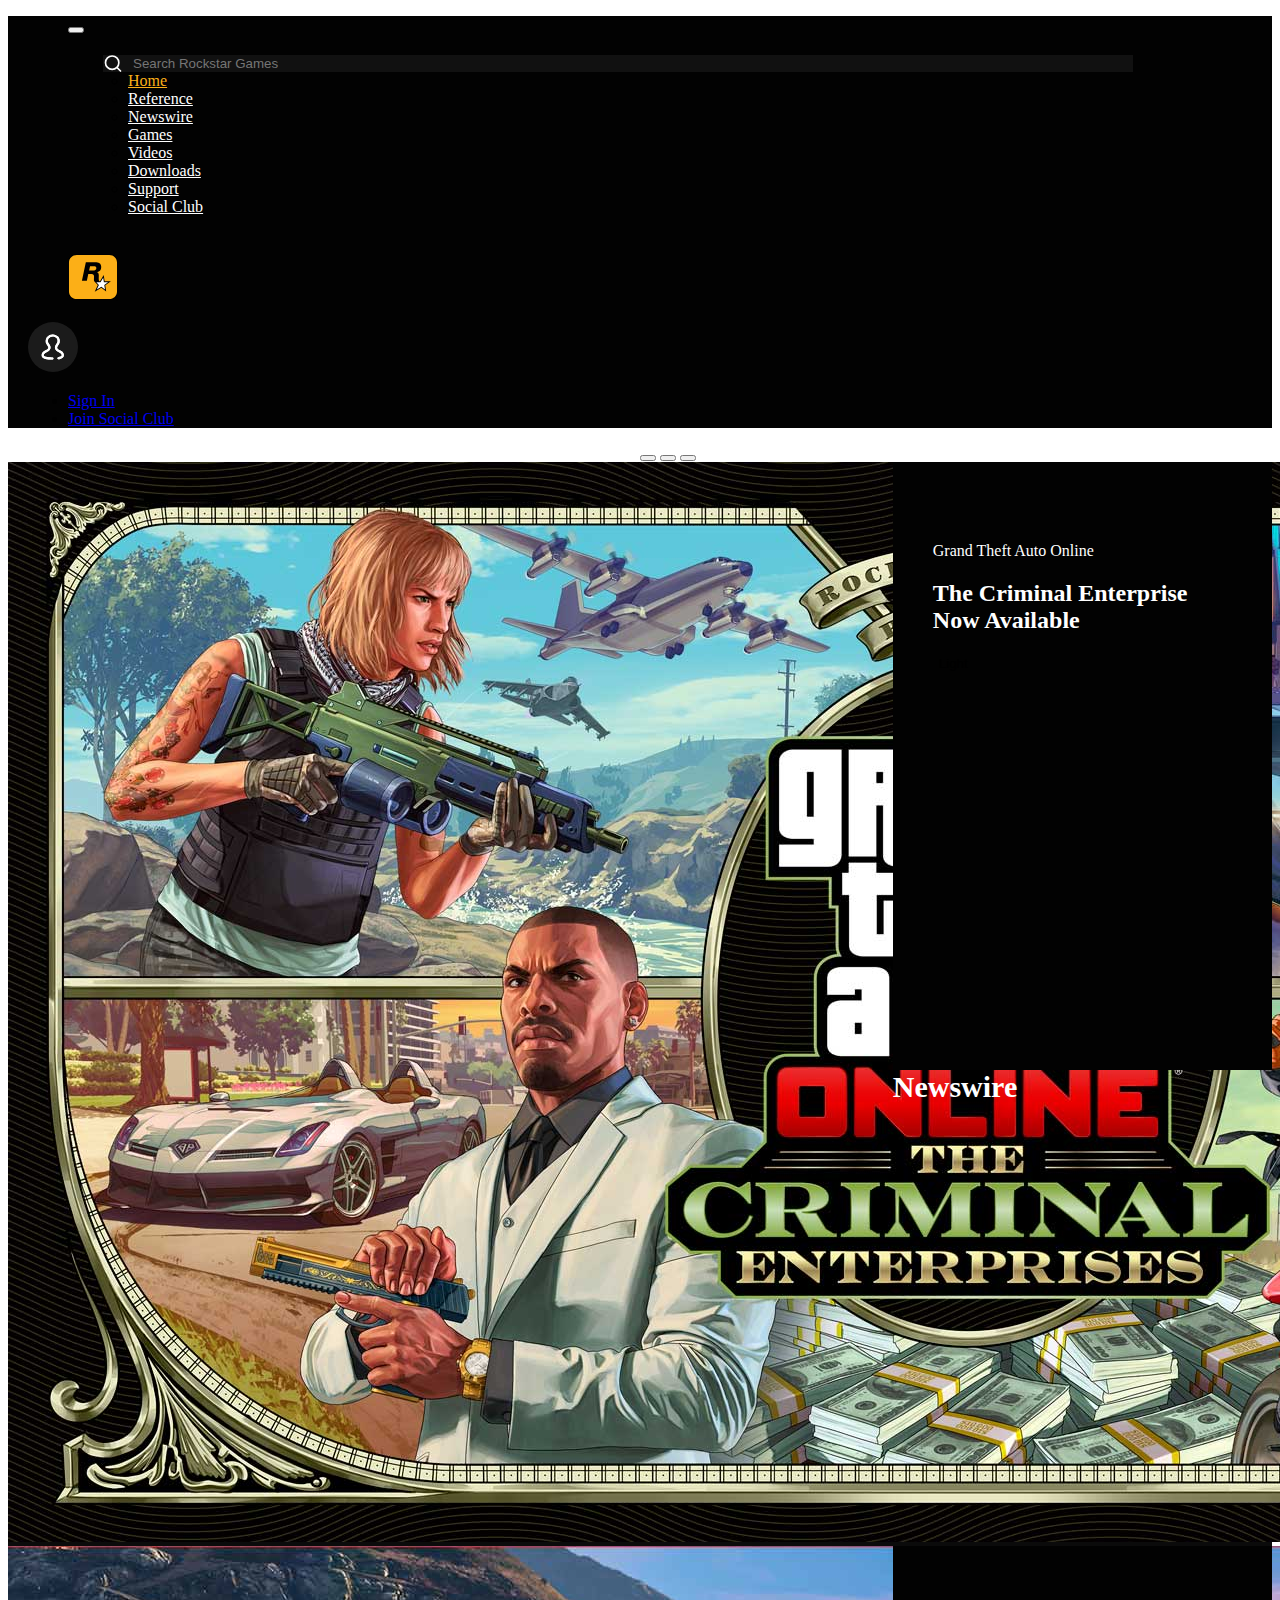
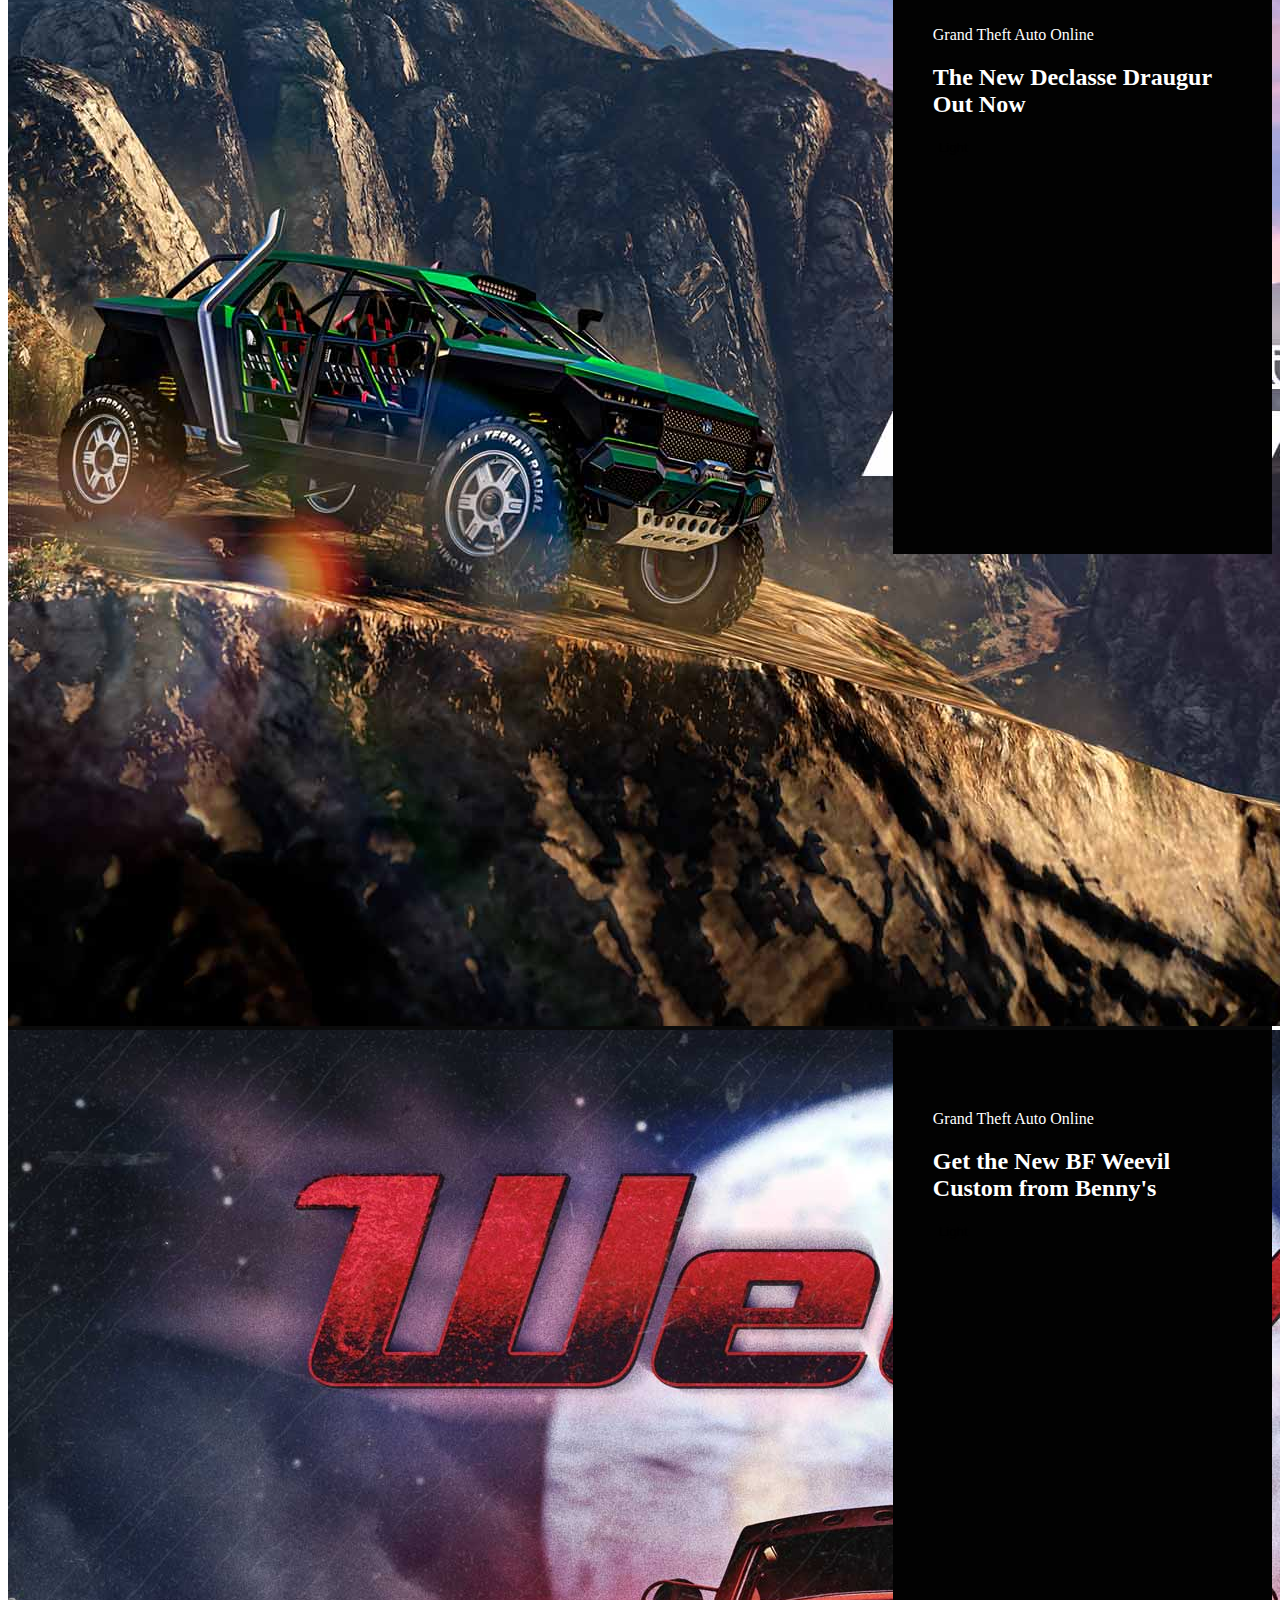
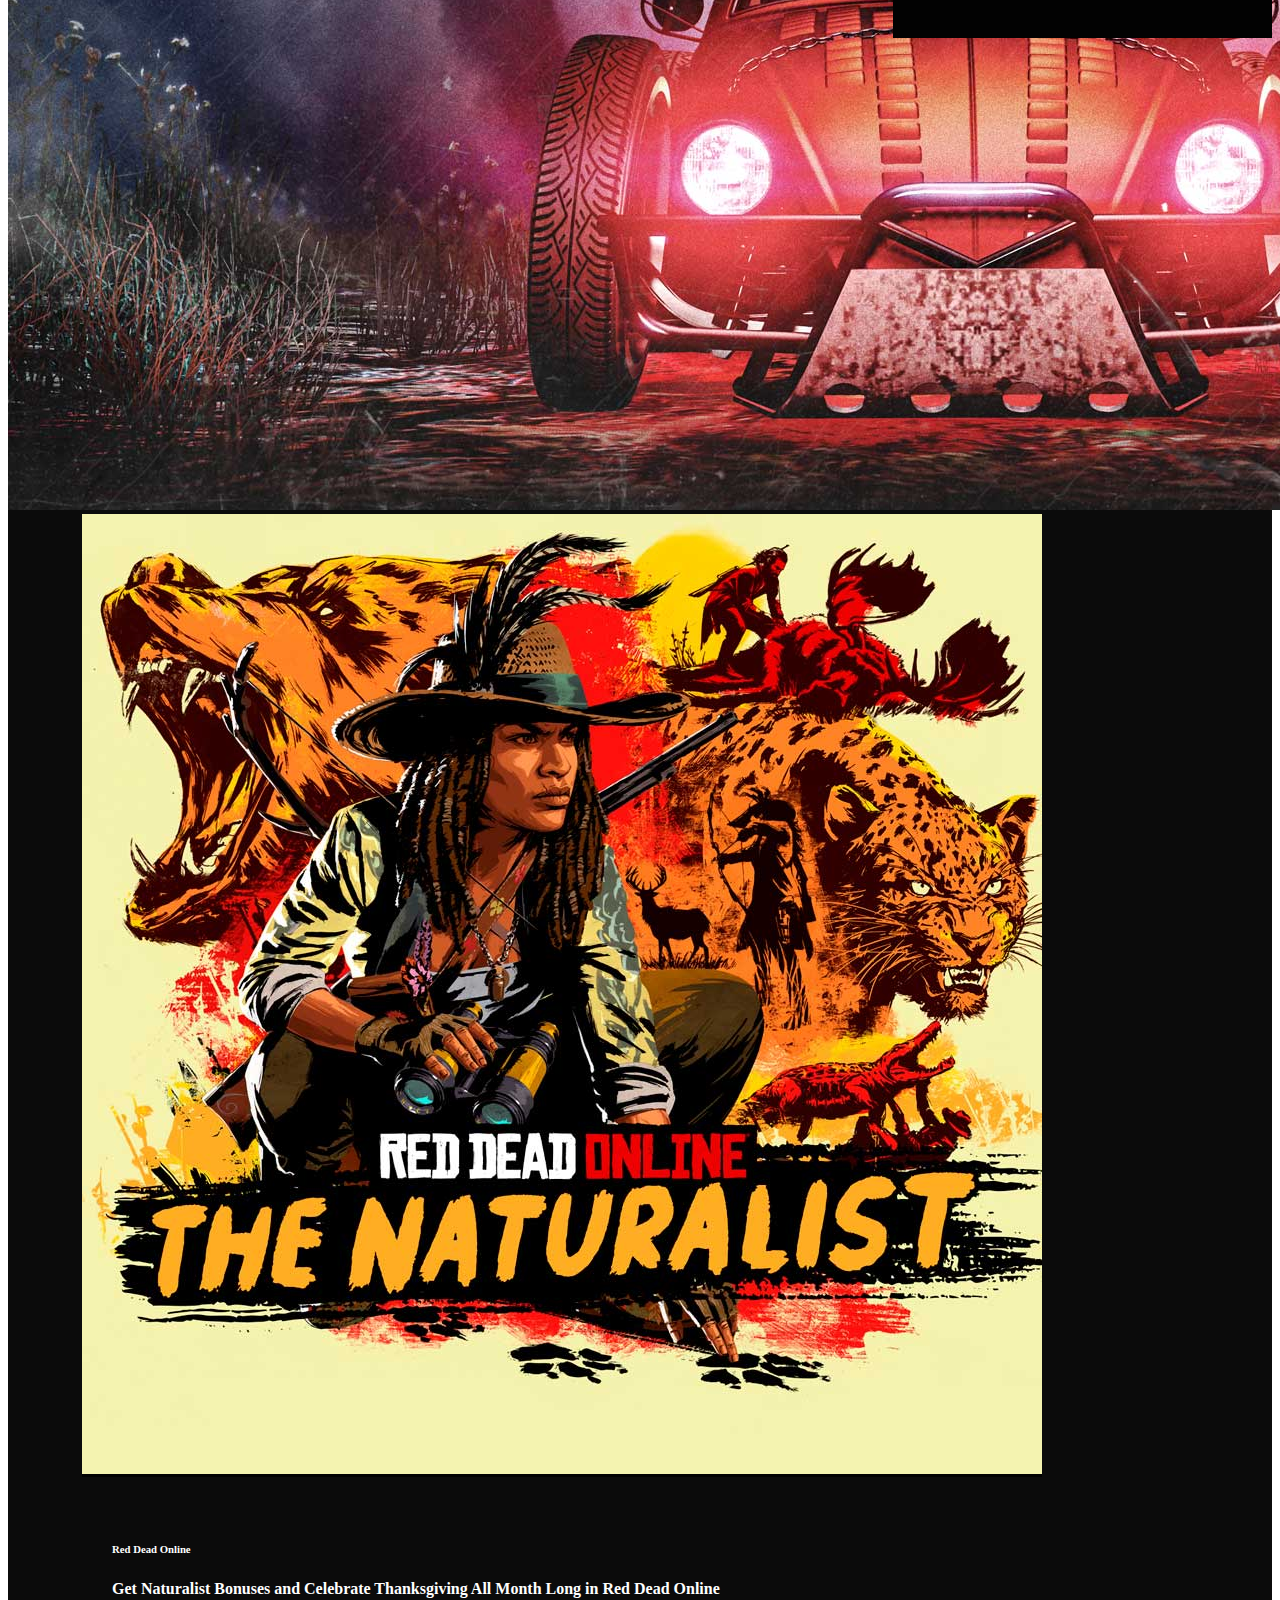
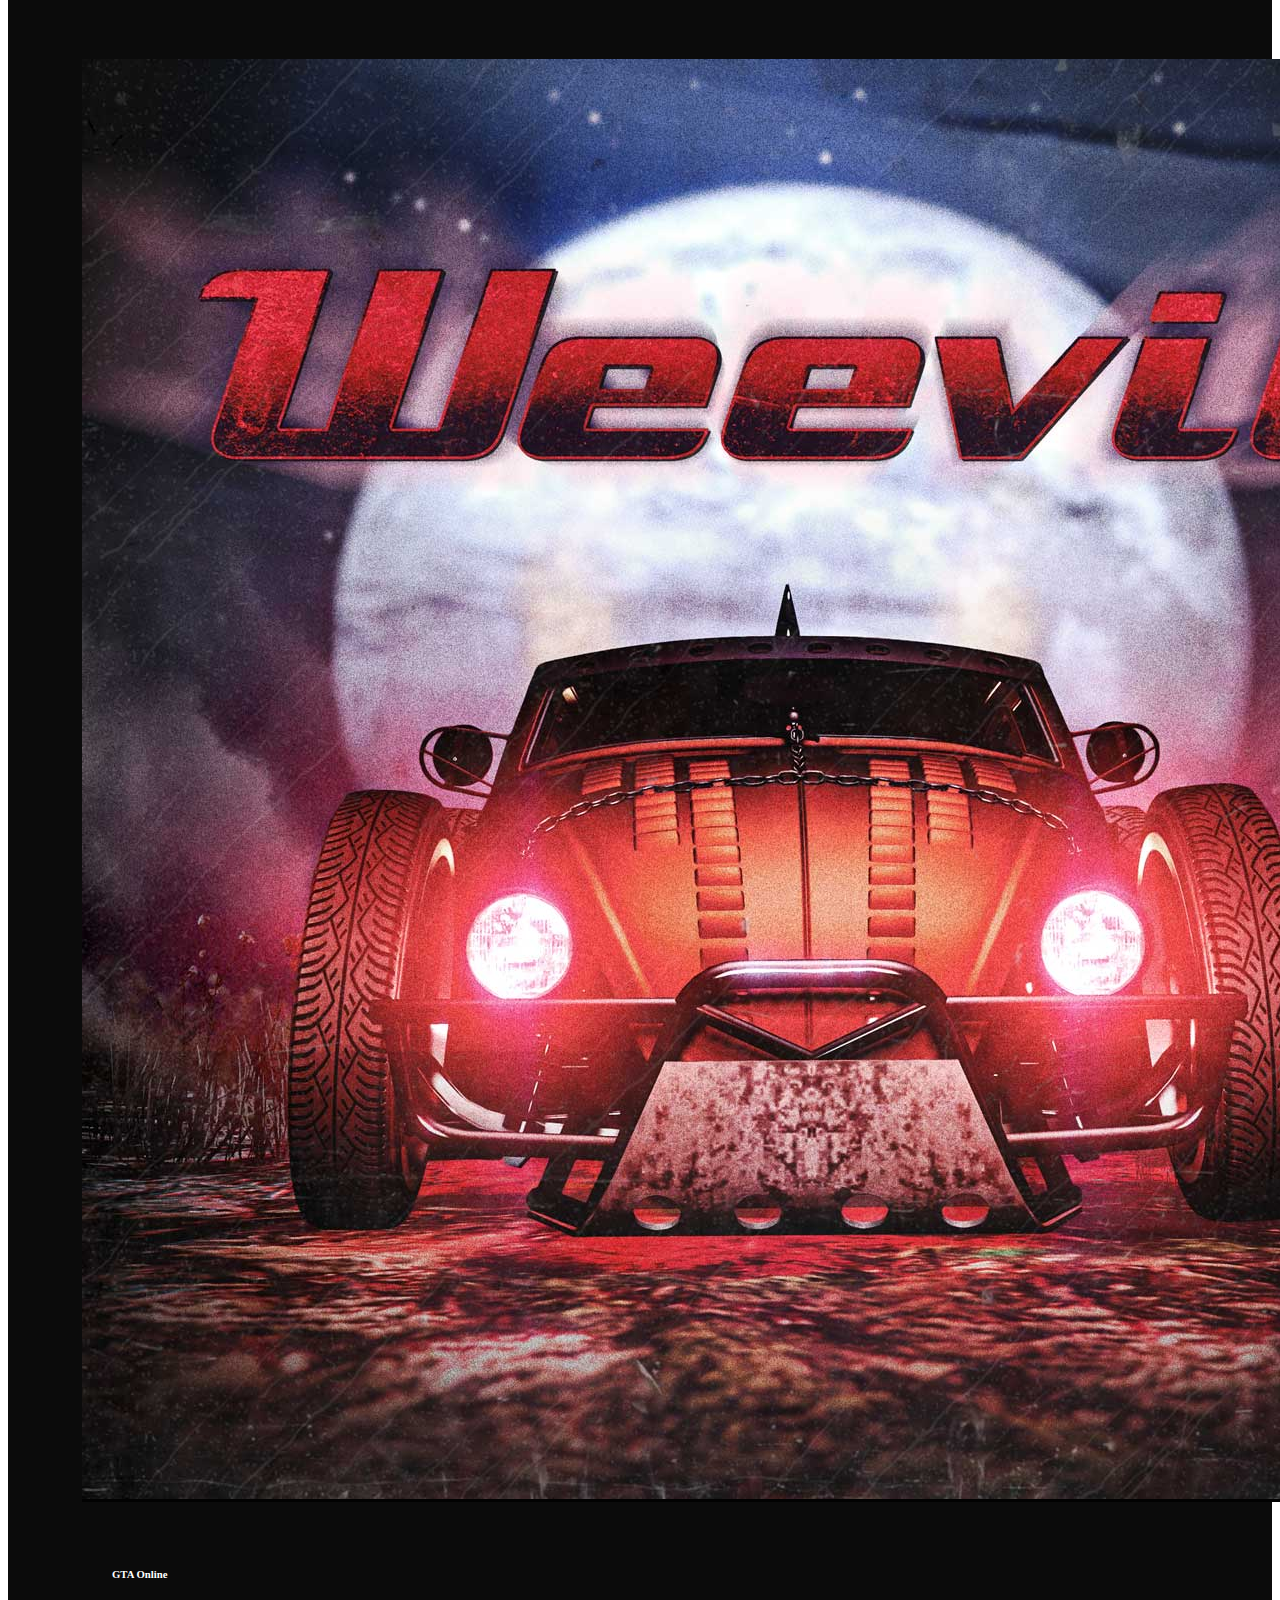
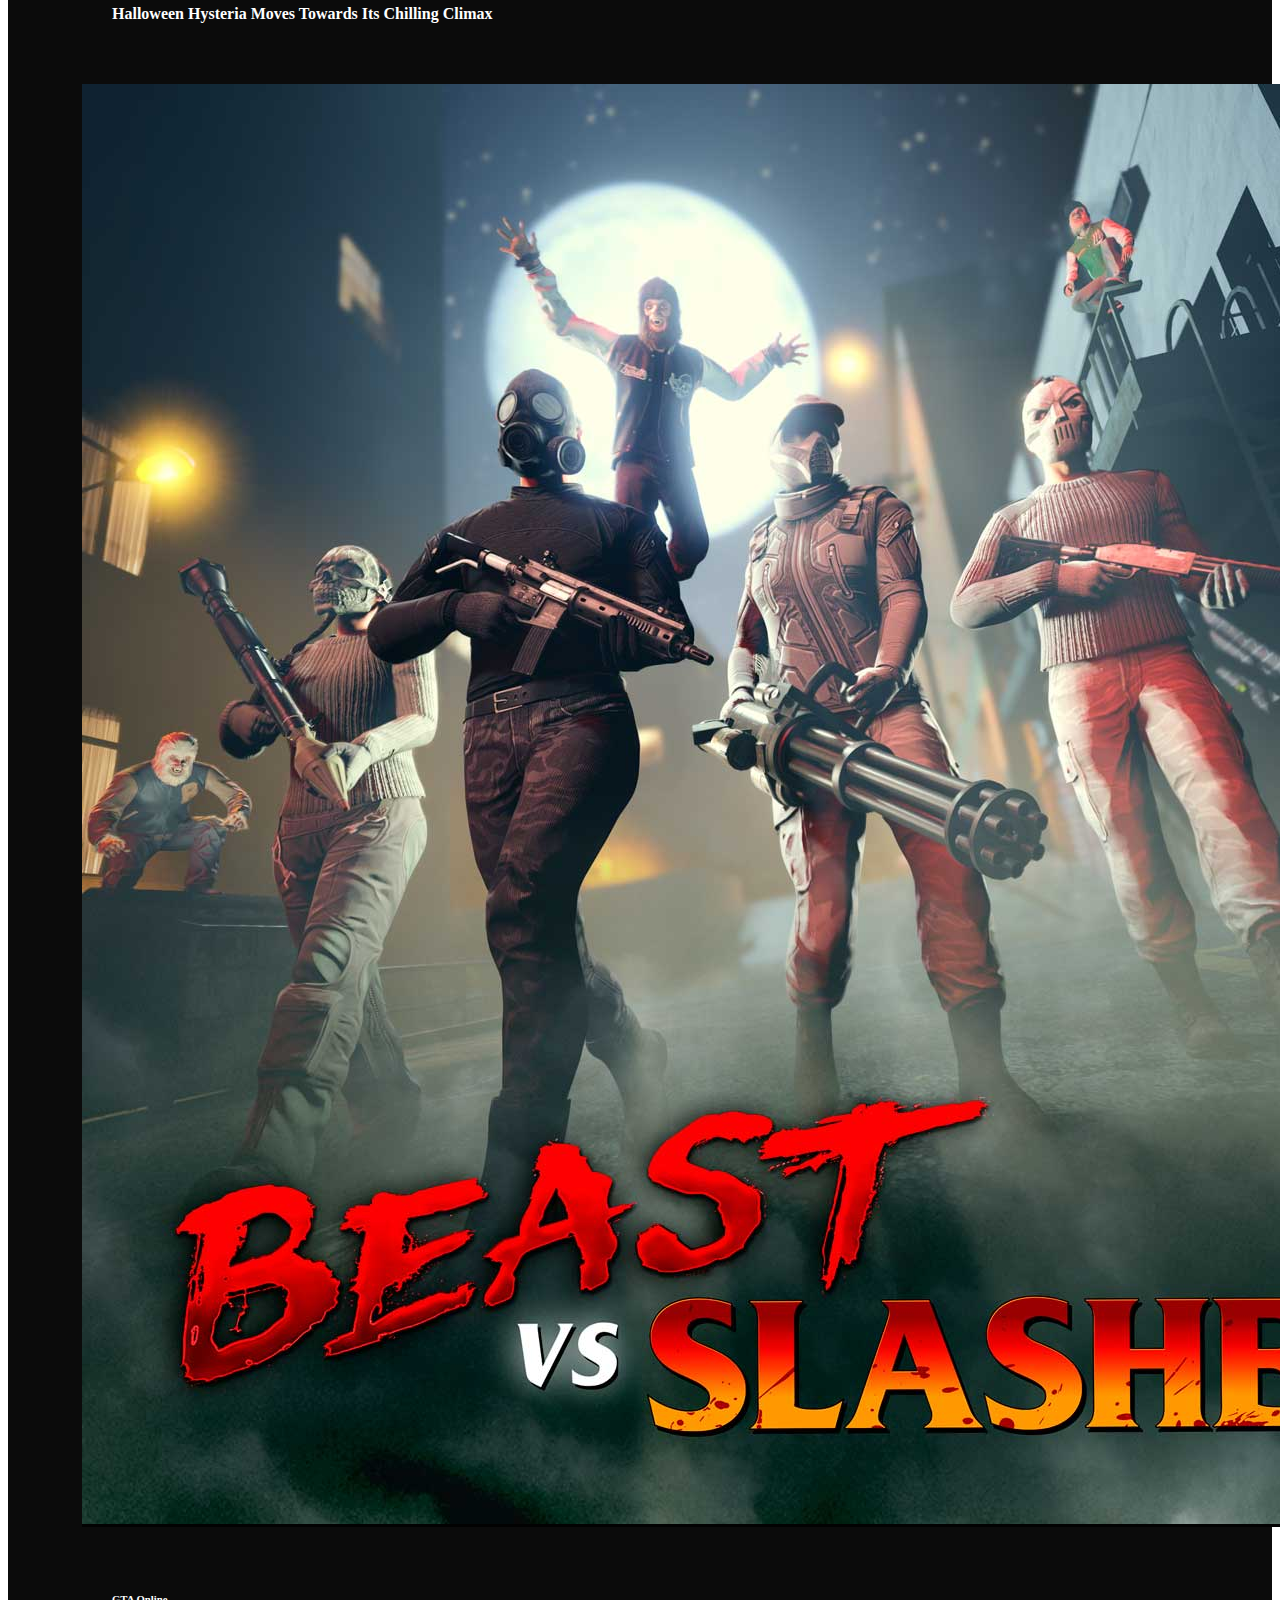
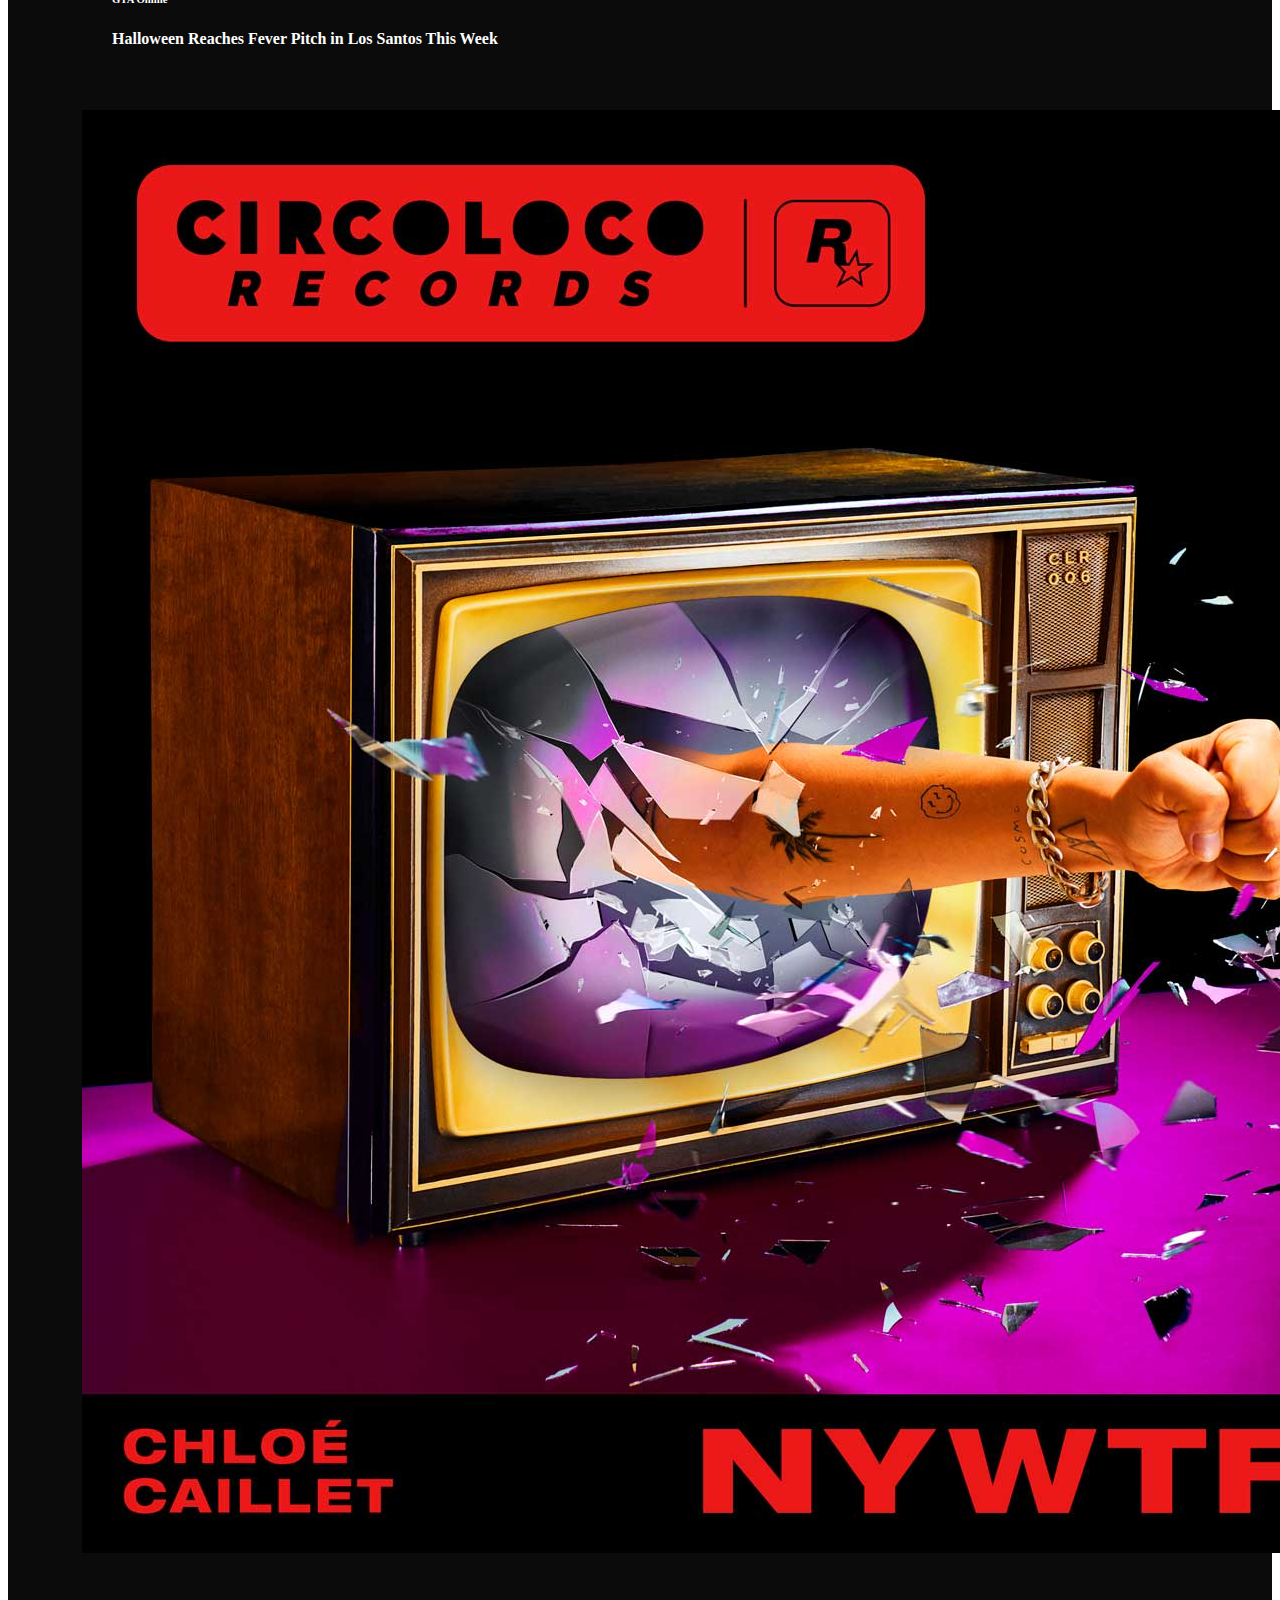
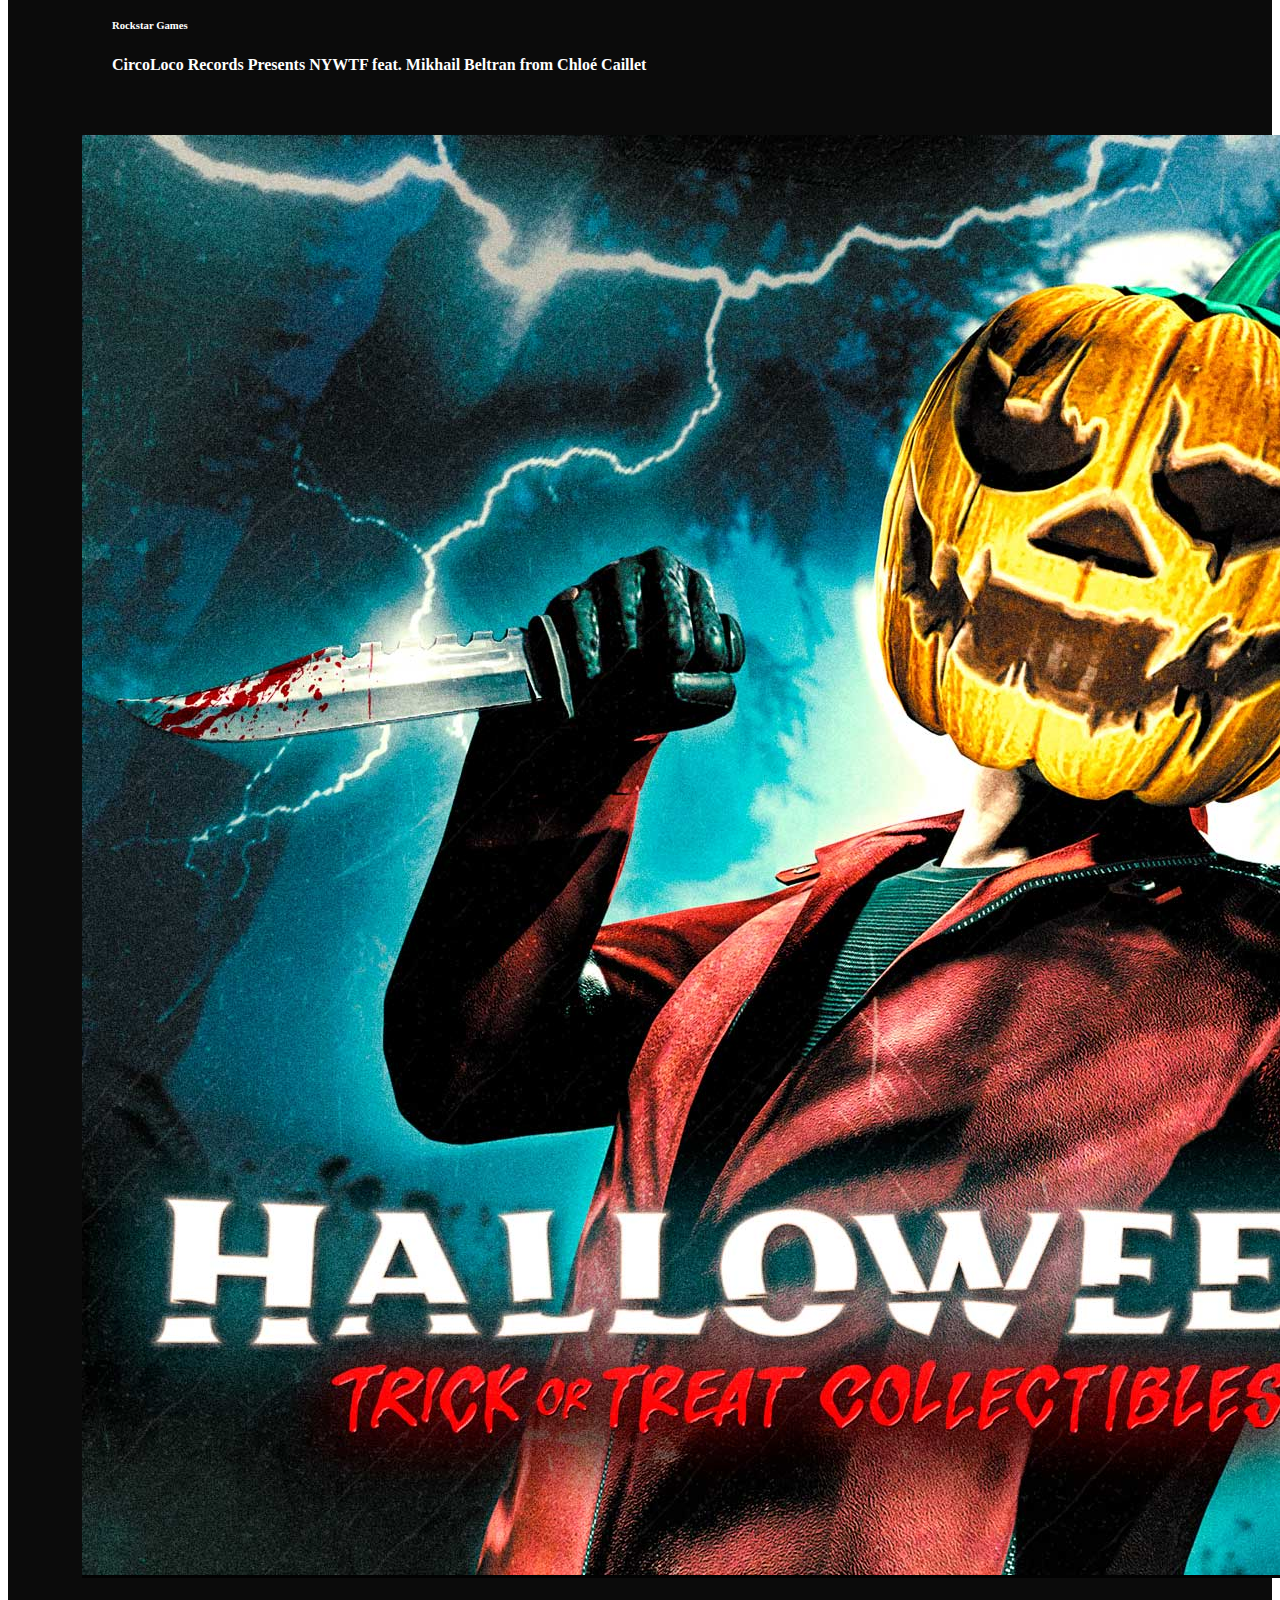
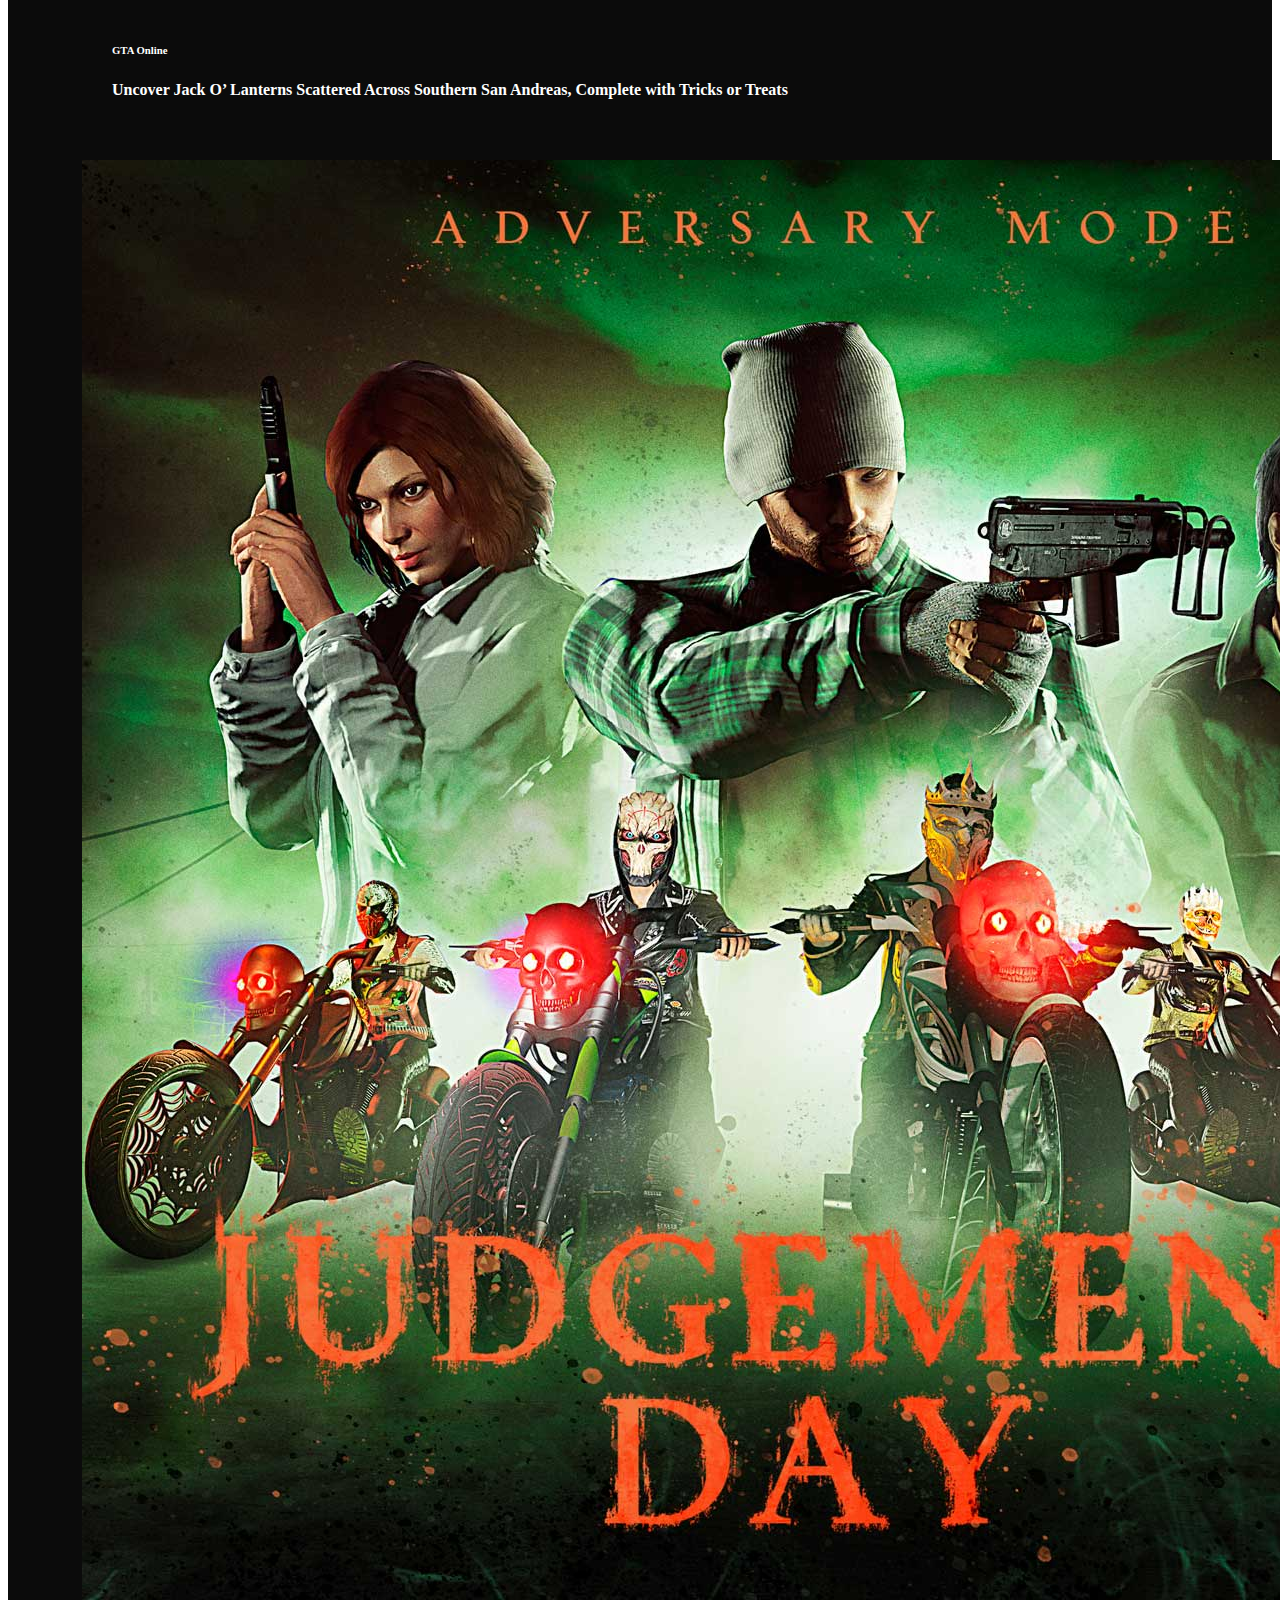
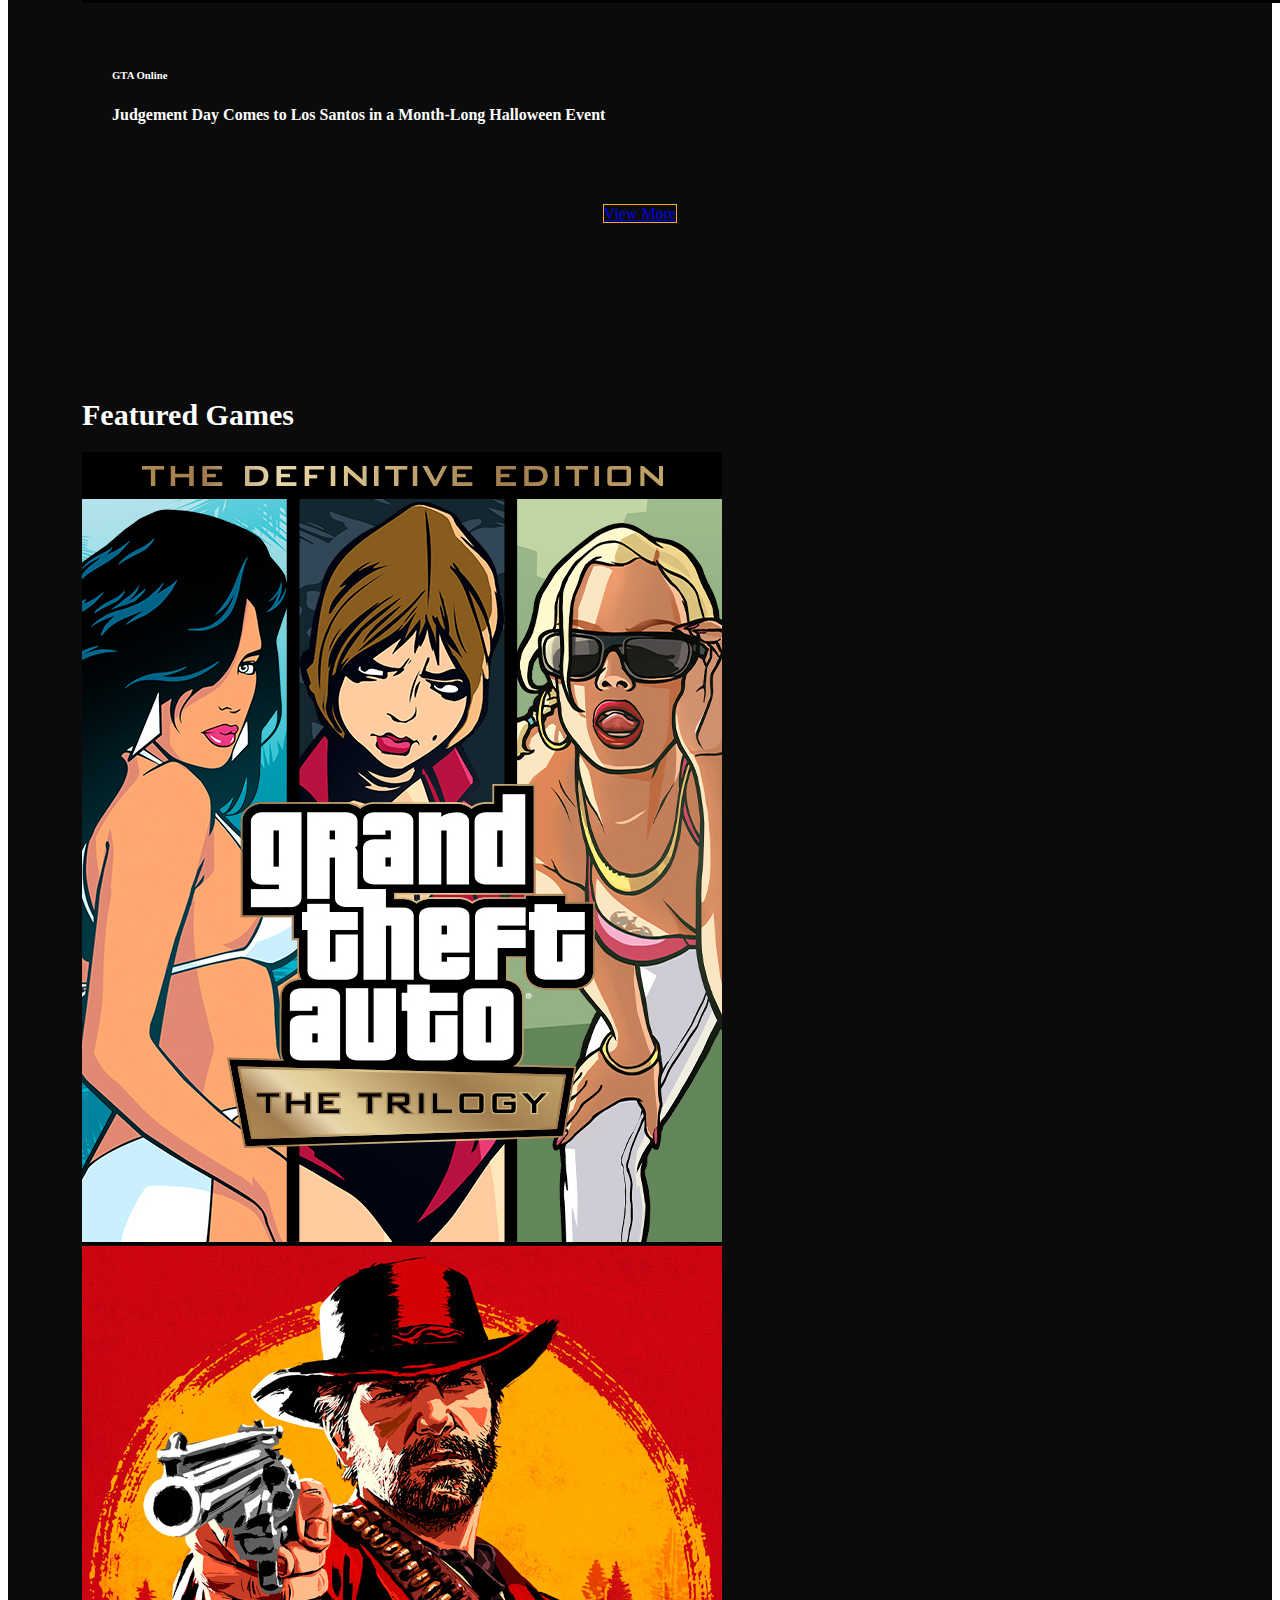
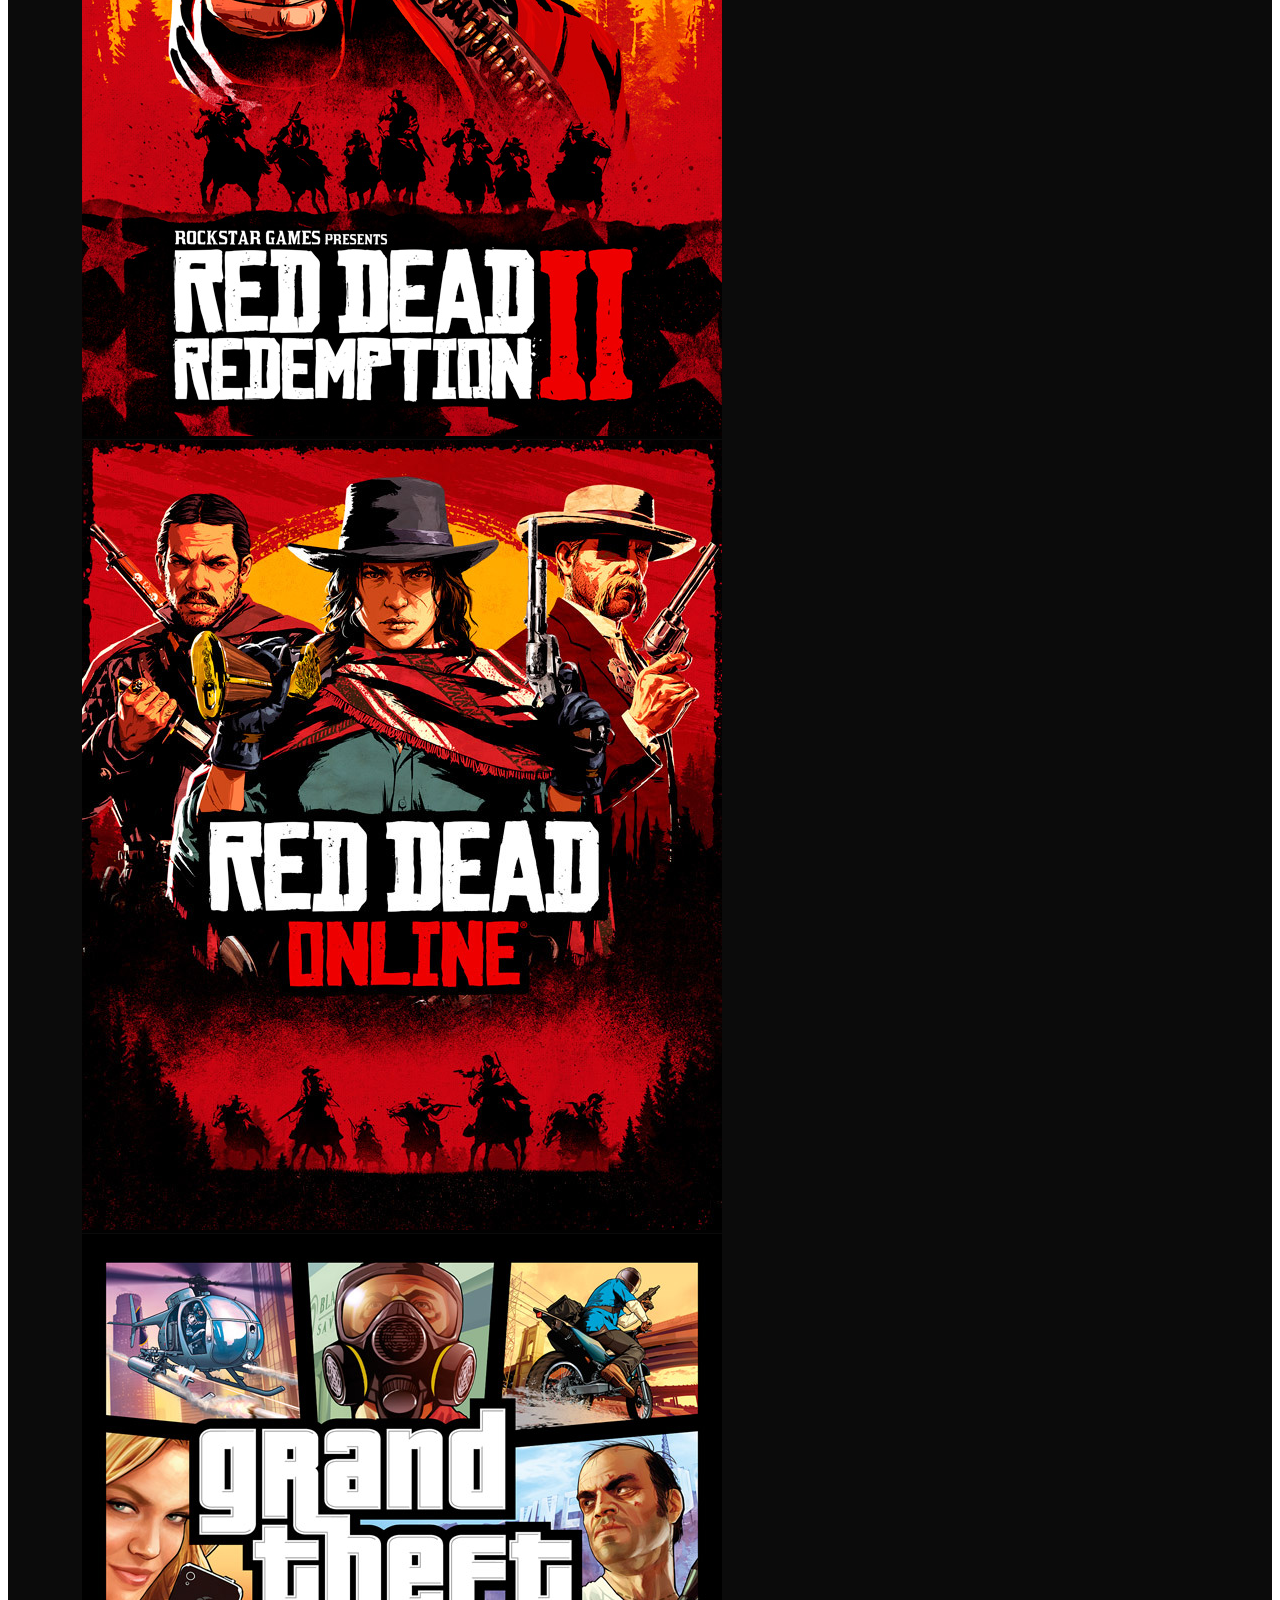
==== commit 9155634d: "3.24" ====
--- a/index.html
+++ b/index.html
@@ -208,10 +208,17 @@
         </div>
       </div>
       <!-- button view more -->
-      <a class="btn btn-primary mx-auto" href="#" role="button">
-        View More
-      </a>
+      <div class="btnviewmore1">
+        <a class="btn btn-primary mx-auto" href="#" role="button">
+          View More
+        </a>
+      </div>
+      <!-- kartu yang dibawah -->
       <div class="card02">
+        <!-- Featured Games -->
+        <div class="news">
+          <a href="#" class="newswire">Featured Games</a>
+        </div>
         <div class="row row-cols-1 row-cols-md-4 g-4">
           <div class="col">
             <a href="#" class="kartu02 card h-100">
@@ -236,9 +243,11 @@
         </div>
       </div>
       <!-- button view more -->
-      <a class="btn btn-primary mx-auto" href="#" role="button">
-        View More
-      </a>
+      <div class="btnviewmore2">
+        <a class="btn btn-primary mx-auto" href="#" role="button">
+          View More
+        </a>
+      </div>
     </div>
     <!-- footer -->
     <footer class="footer">
@@ -294,10 +303,10 @@
       <!-- footer bawah -->
       <div class="footerbottom">
         <span class="kiri">Rockstar Games</span>
-        <span>New York</span>
-        <span>London</span>
-        <span>Paris</span>
-        <span>Bogotá</span>
+        <span class="tengah">New York</span>
+        <span class="tengah">London</span>
+        <span class="tengah">Paris</span>
+        <span class="tengah">Bogotá</span>
         <span class="kanan">MCMXCVIII</span>
       </div>
     </footer>
--- a/indexstyle.css
+++ b/indexstyle.css
@@ -8,6 +8,9 @@
 /* navbar */
 .navbar-custom {
   background-color: rgb(2, 2, 2);
+  position: relative;
+  padding-left: 20px;
+  padding-right: 20px;
 }
 
 .nav-link {
@@ -67,8 +70,8 @@
   height: 100%;
   padding-top: 80px;
   padding-bottom: 398px;
-  padding-left: 20px;
-  padding-right: 20px;
+  padding-left: 40px;
+  padding-right: 50px;
 }
 
 .carousel-indicators button {
@@ -88,6 +91,7 @@
 
 .card01 {
   padding: 74px;
+  padding-bottom: 20px;
 }
 
 a.card, a.card:hover {
@@ -109,16 +113,43 @@
 
 .card02{
     padding: 74px;
+    padding-bottom: 20px;
 }
 
 .news{
   padding-bottom: 20px;
+  font-size: 30px;
+  font-weight: bolder;
 }
 
 .newswire, .newswire:hover{
   text-decoration: none;
   font-size: 100;
   color: white;
+}
+
+.btnviewmore1{
+  width: 100%;
+  margin: auto;
+  /* border: 2px solid red; */
+  text-align: center;
+  padding-bottom: 8%;
+}
+
+.btnviewmore2{
+  width: 100%;
+  margin: auto;
+  /* border: 2px solid red; */
+  text-align: center;
+  padding-bottom: 5%;
+}
+
+.btnviewmore1 a, .btnviewmore2 a{
+  border: 1px solid #FBAF19;
+}
+
+.btnviewmore1 a:hover, .btnviewmore2 a:hover{
+  background-color: #FBAF19;
 }
 
 /* pengatur footer */
@@ -148,4 +179,8 @@
 .footerbottom {
   position: absolute;
   bottom: 0;
-}
+  margin: auto;
+  width: 100%;
+  text-align: center;
+  padding-bottom: 20px;
+}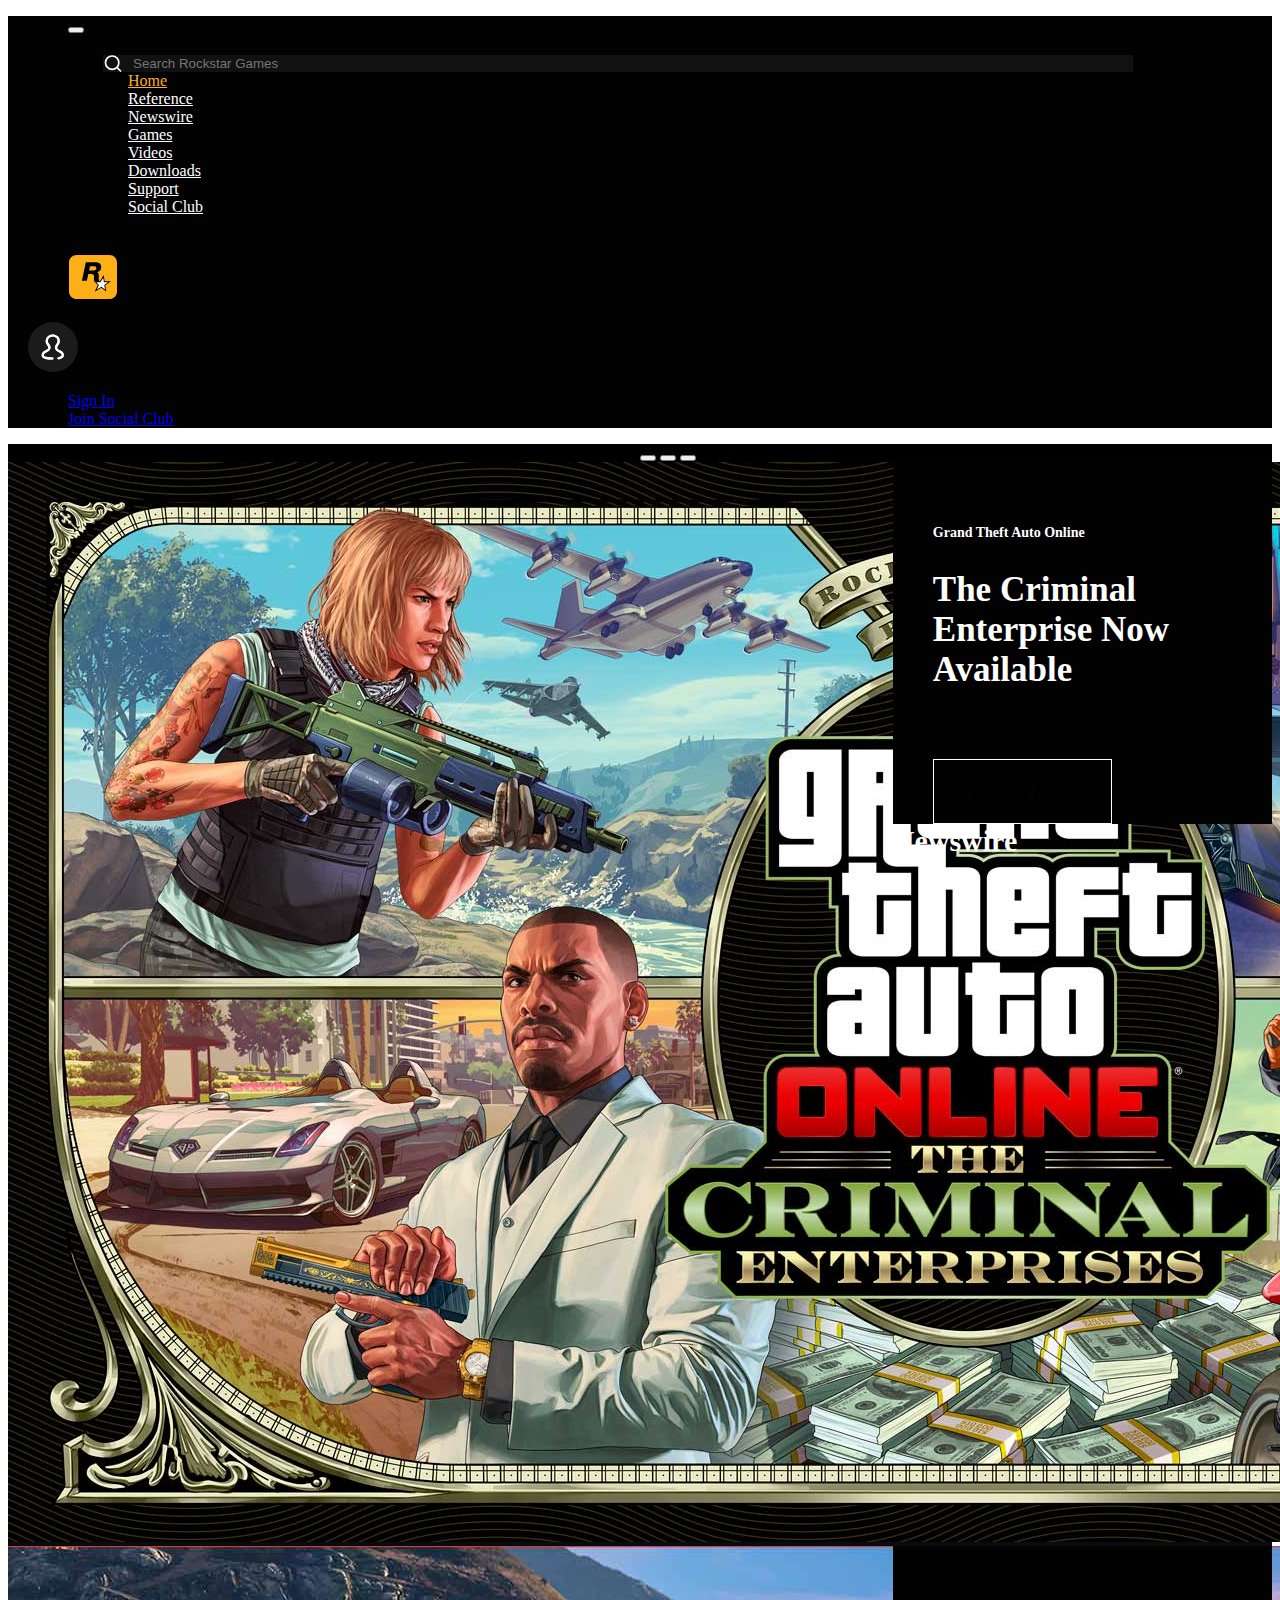
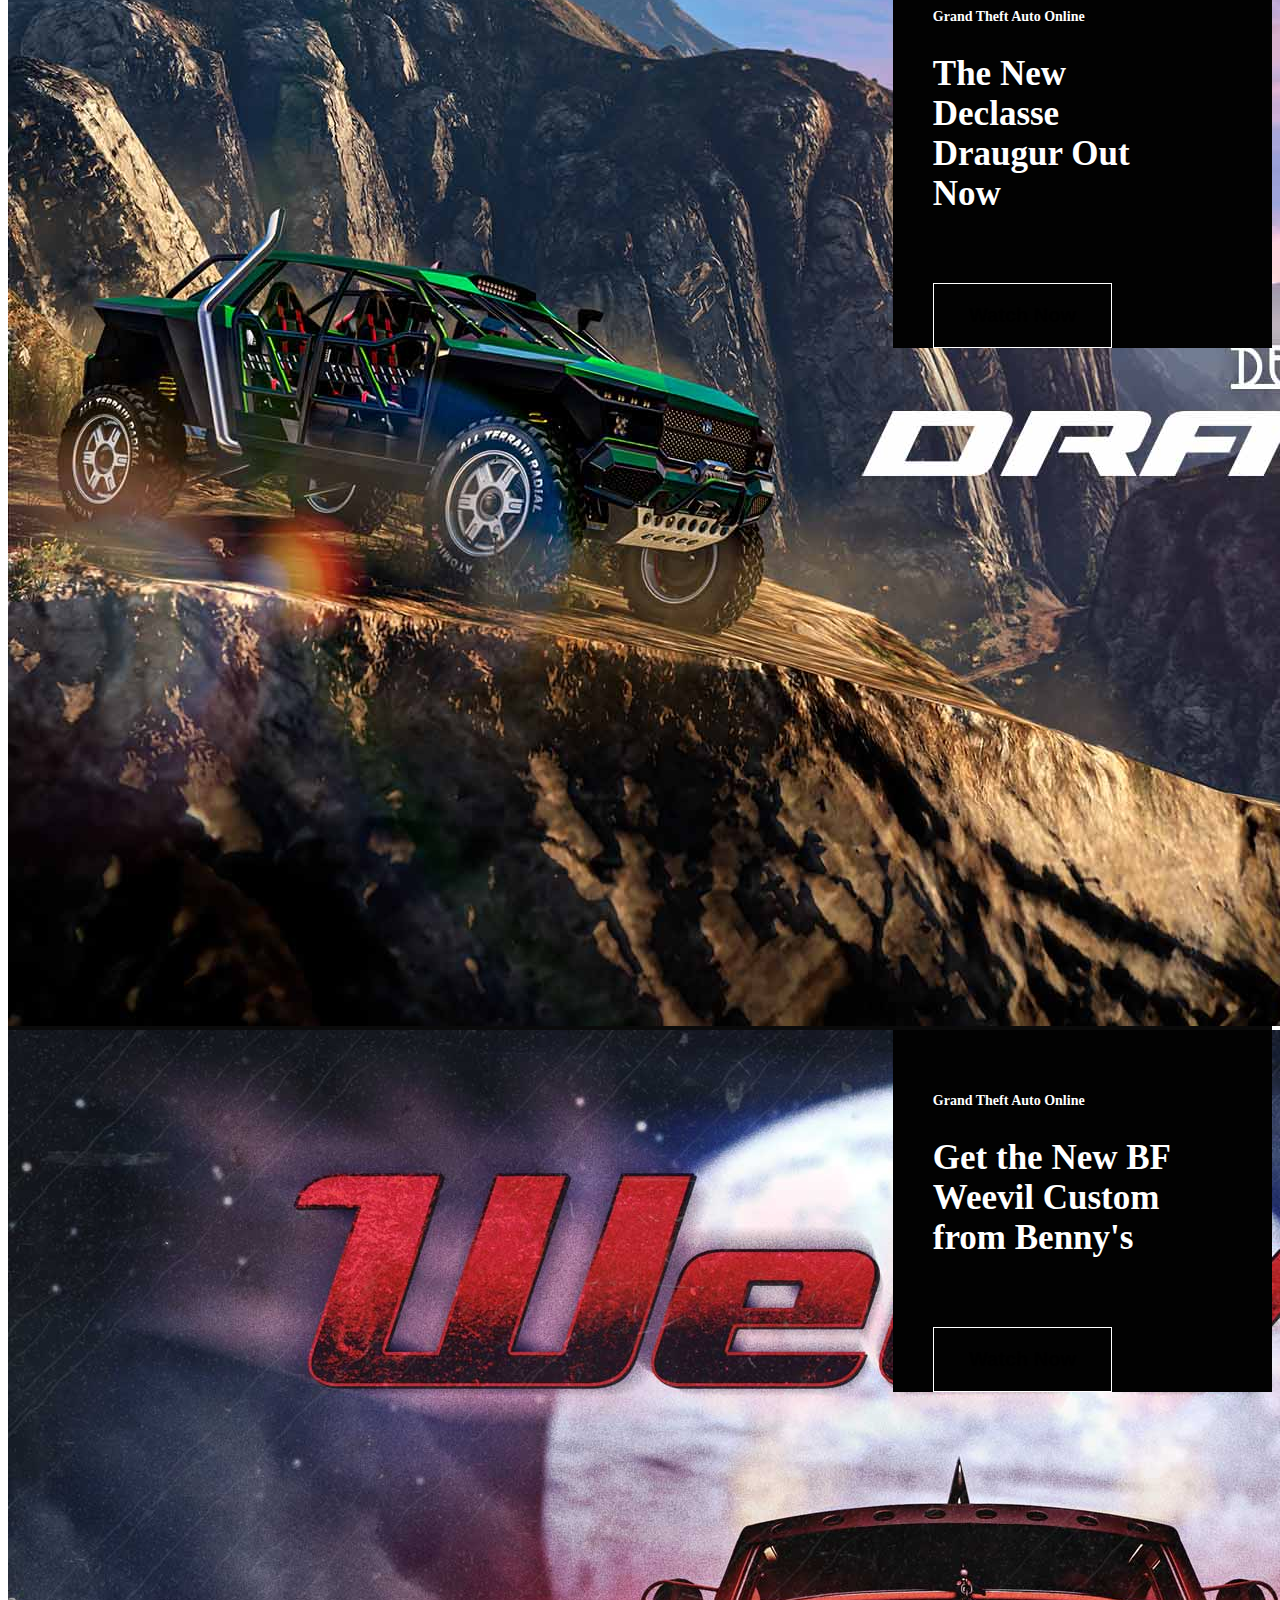
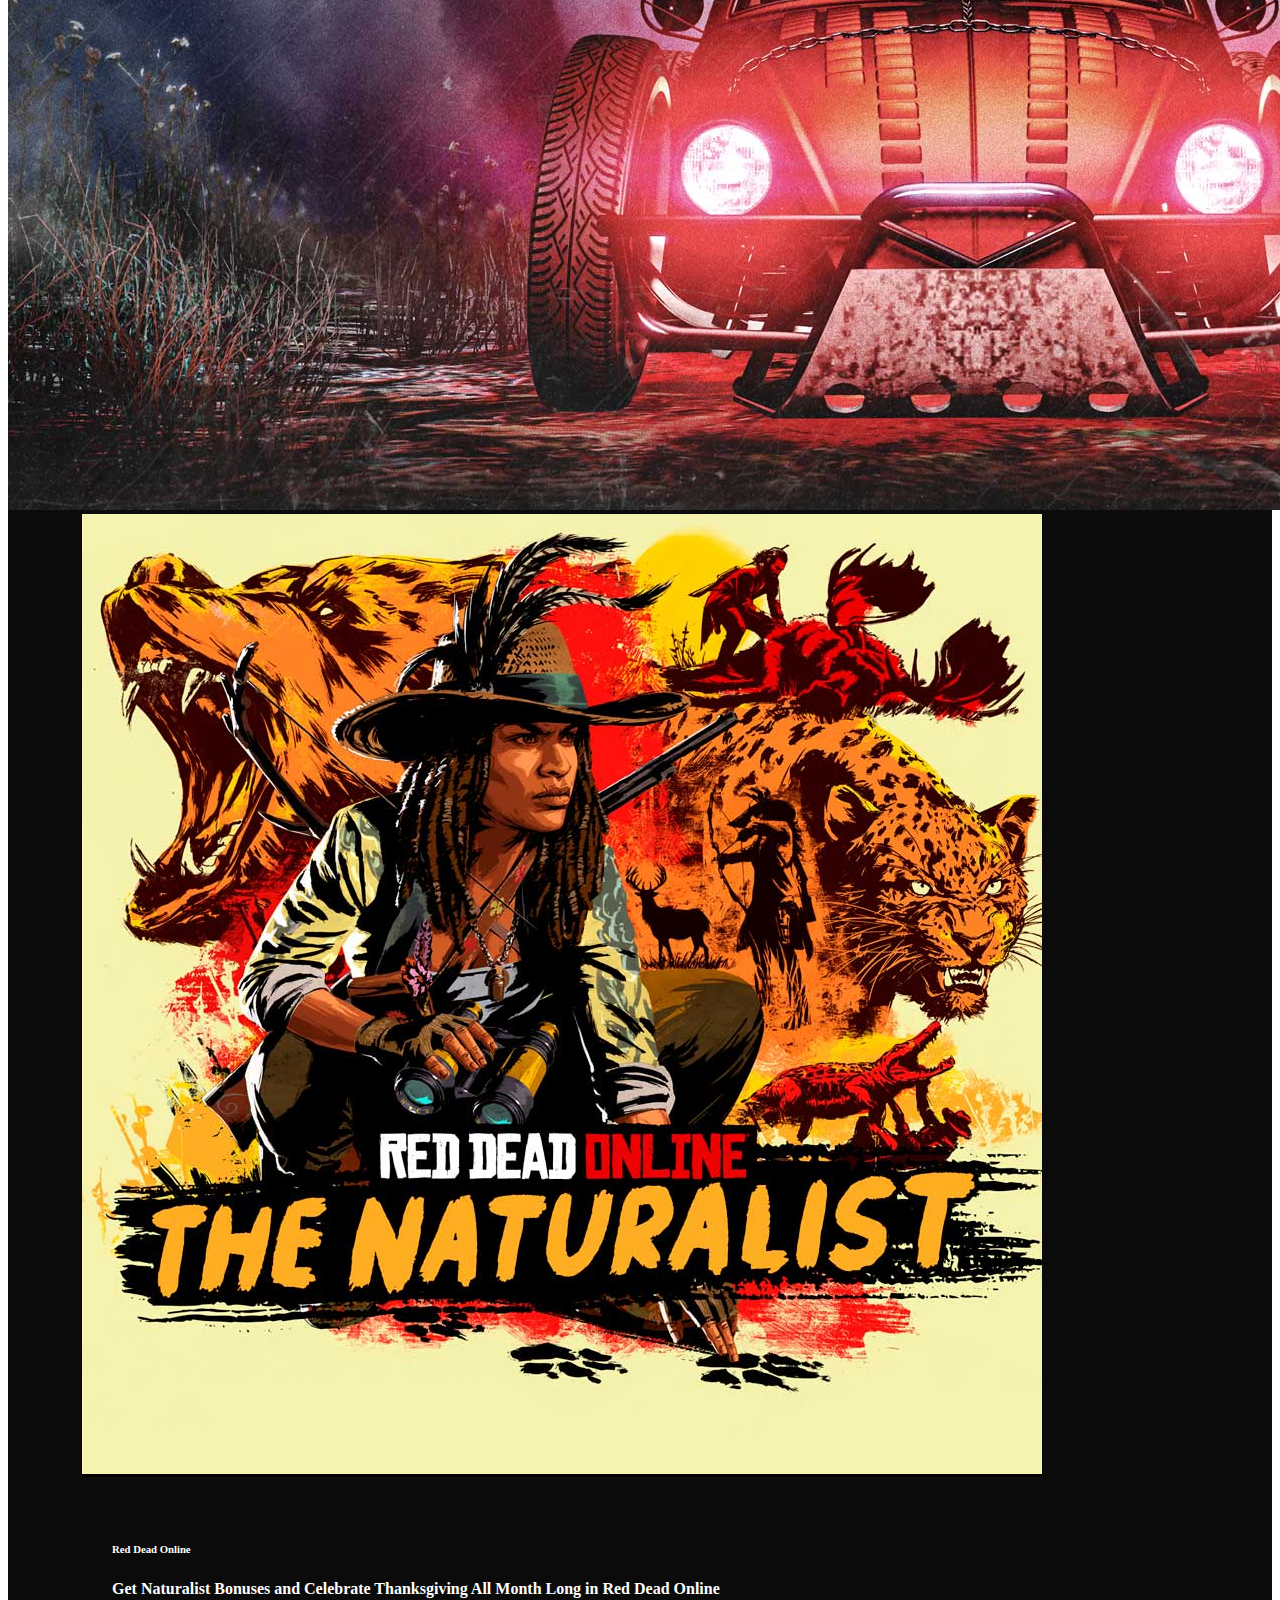
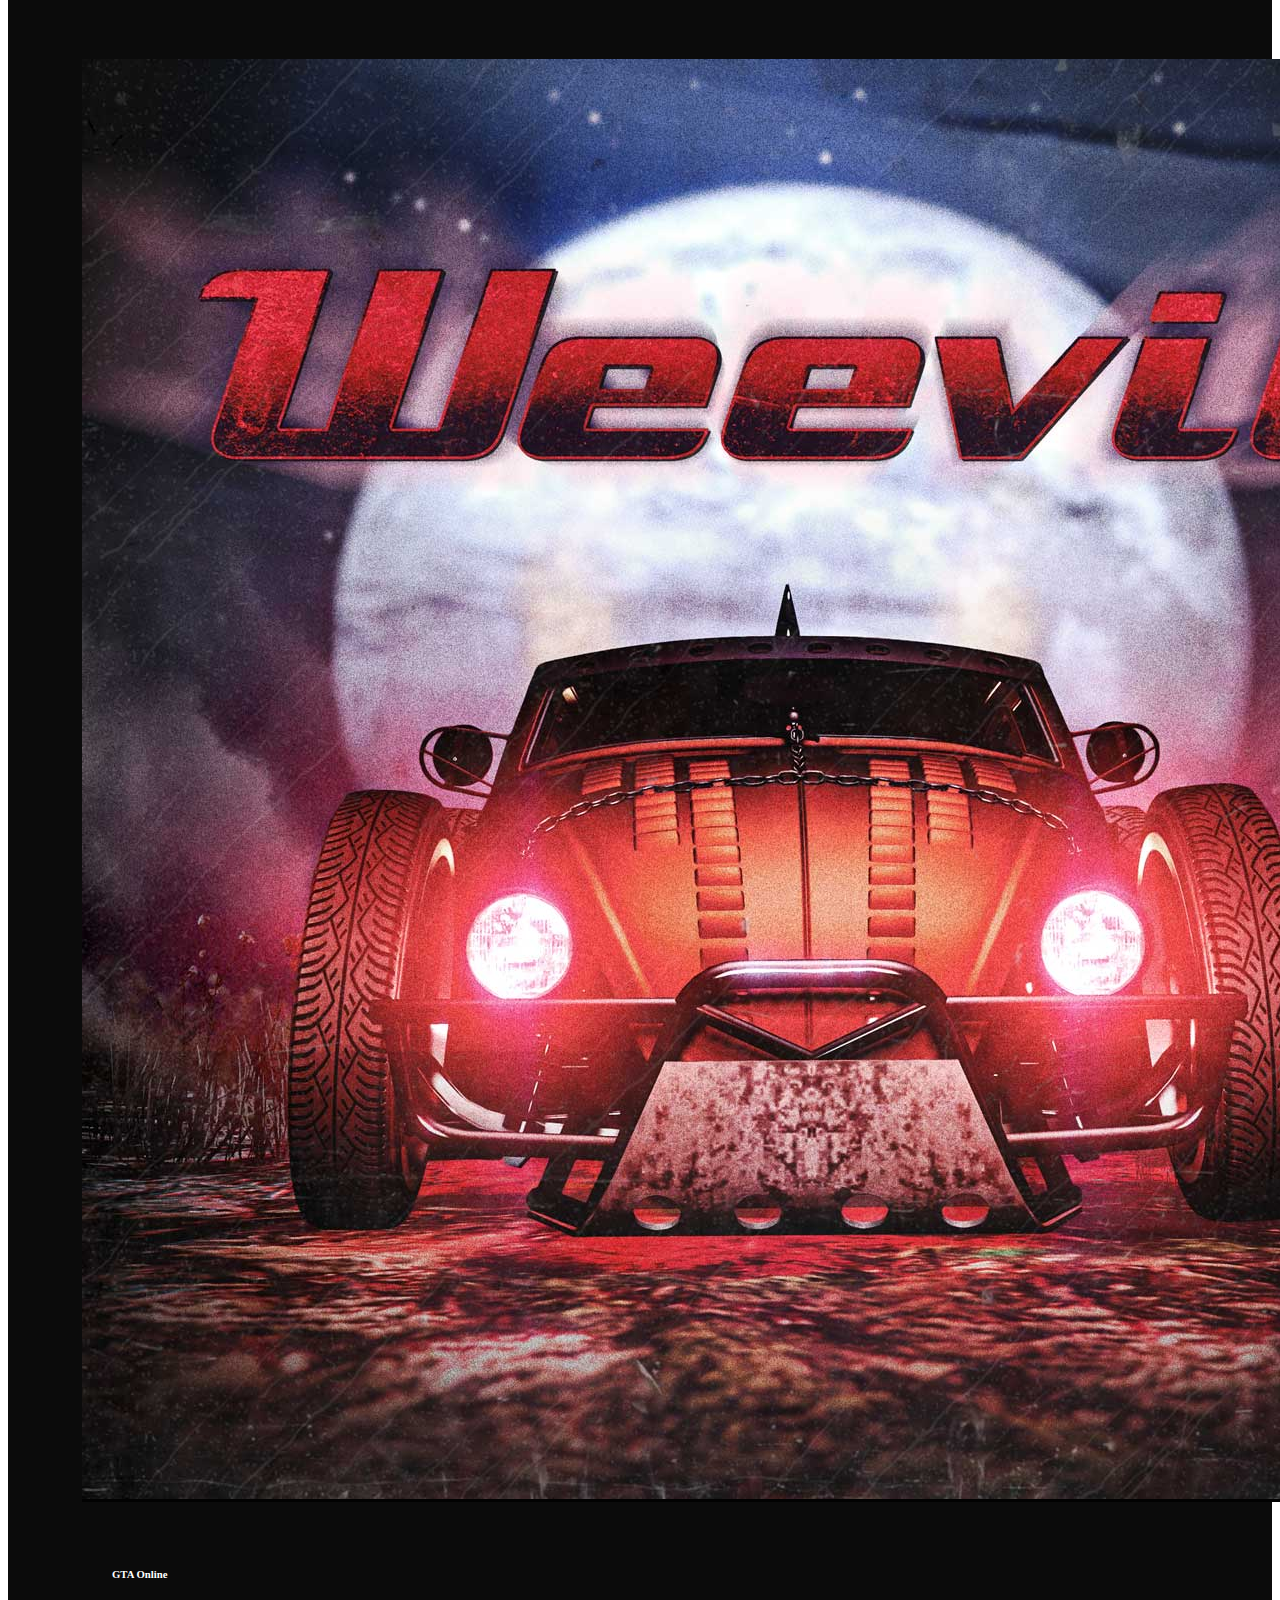
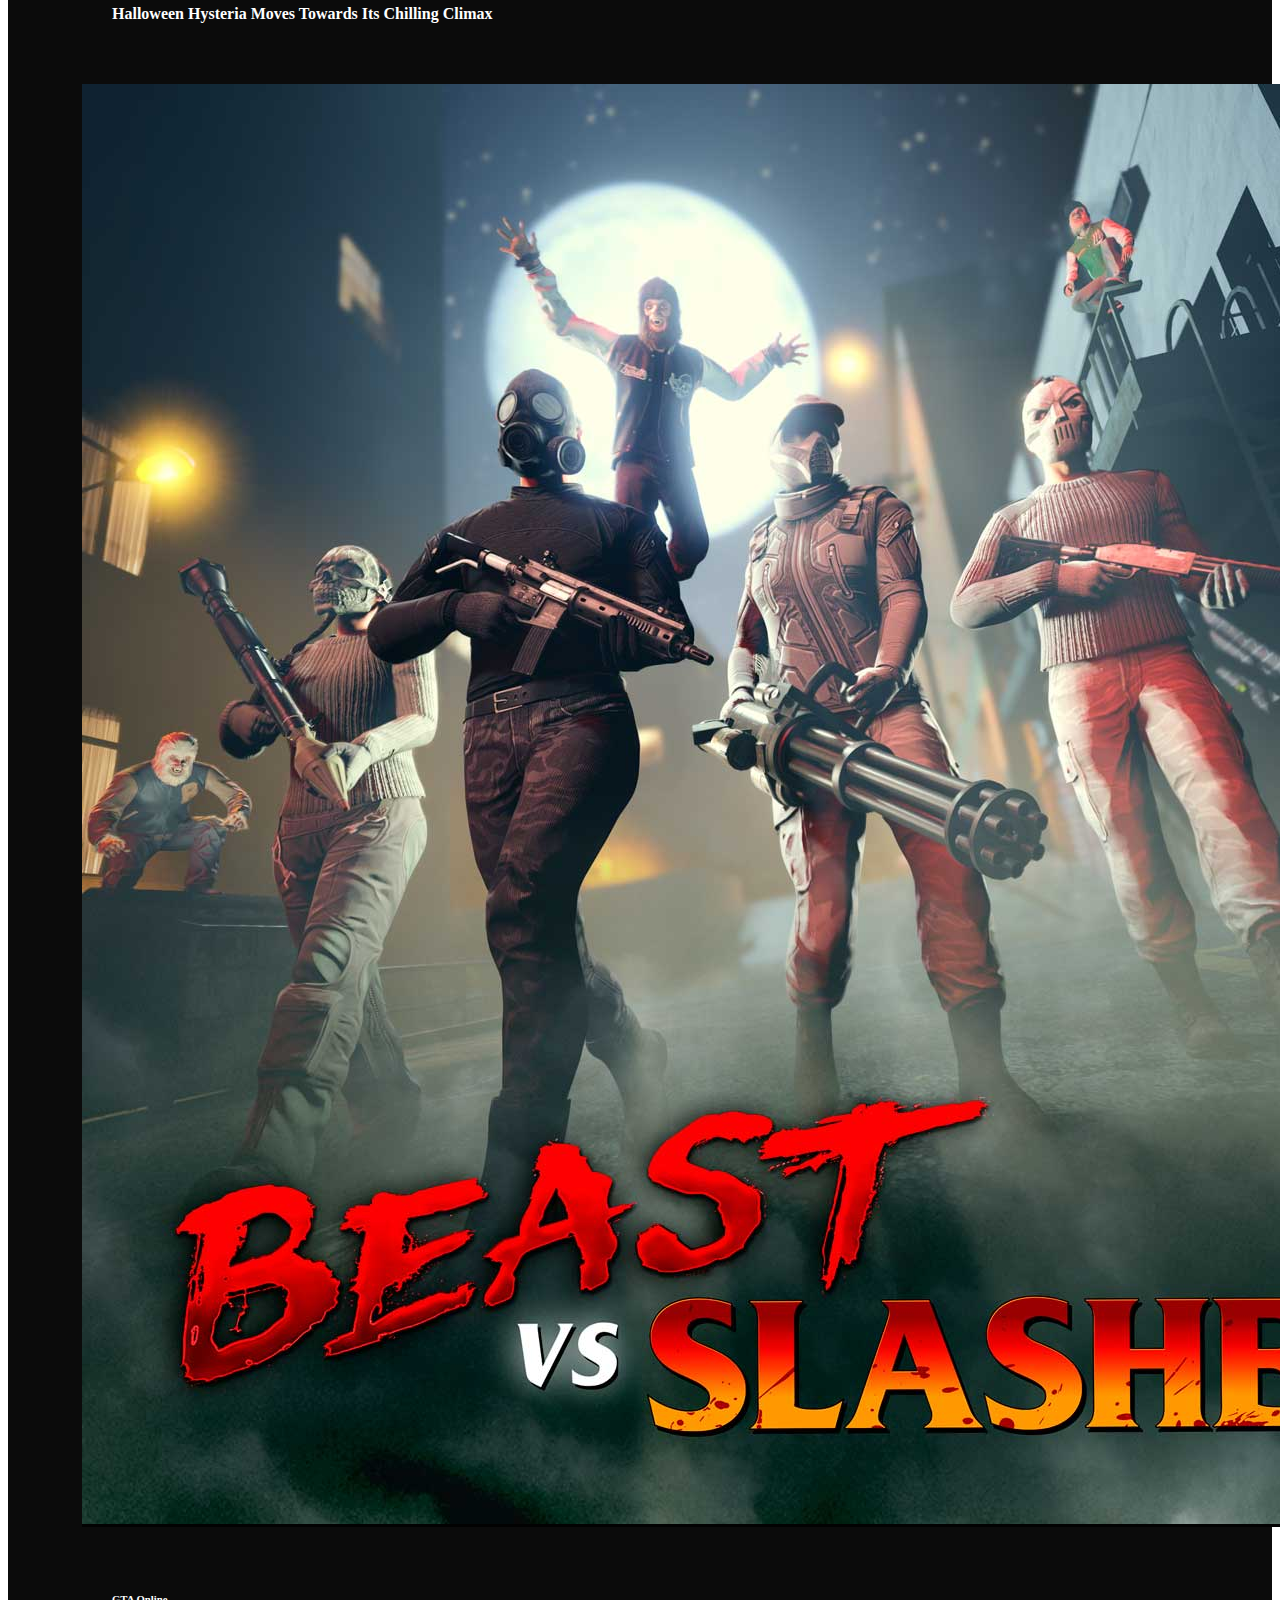
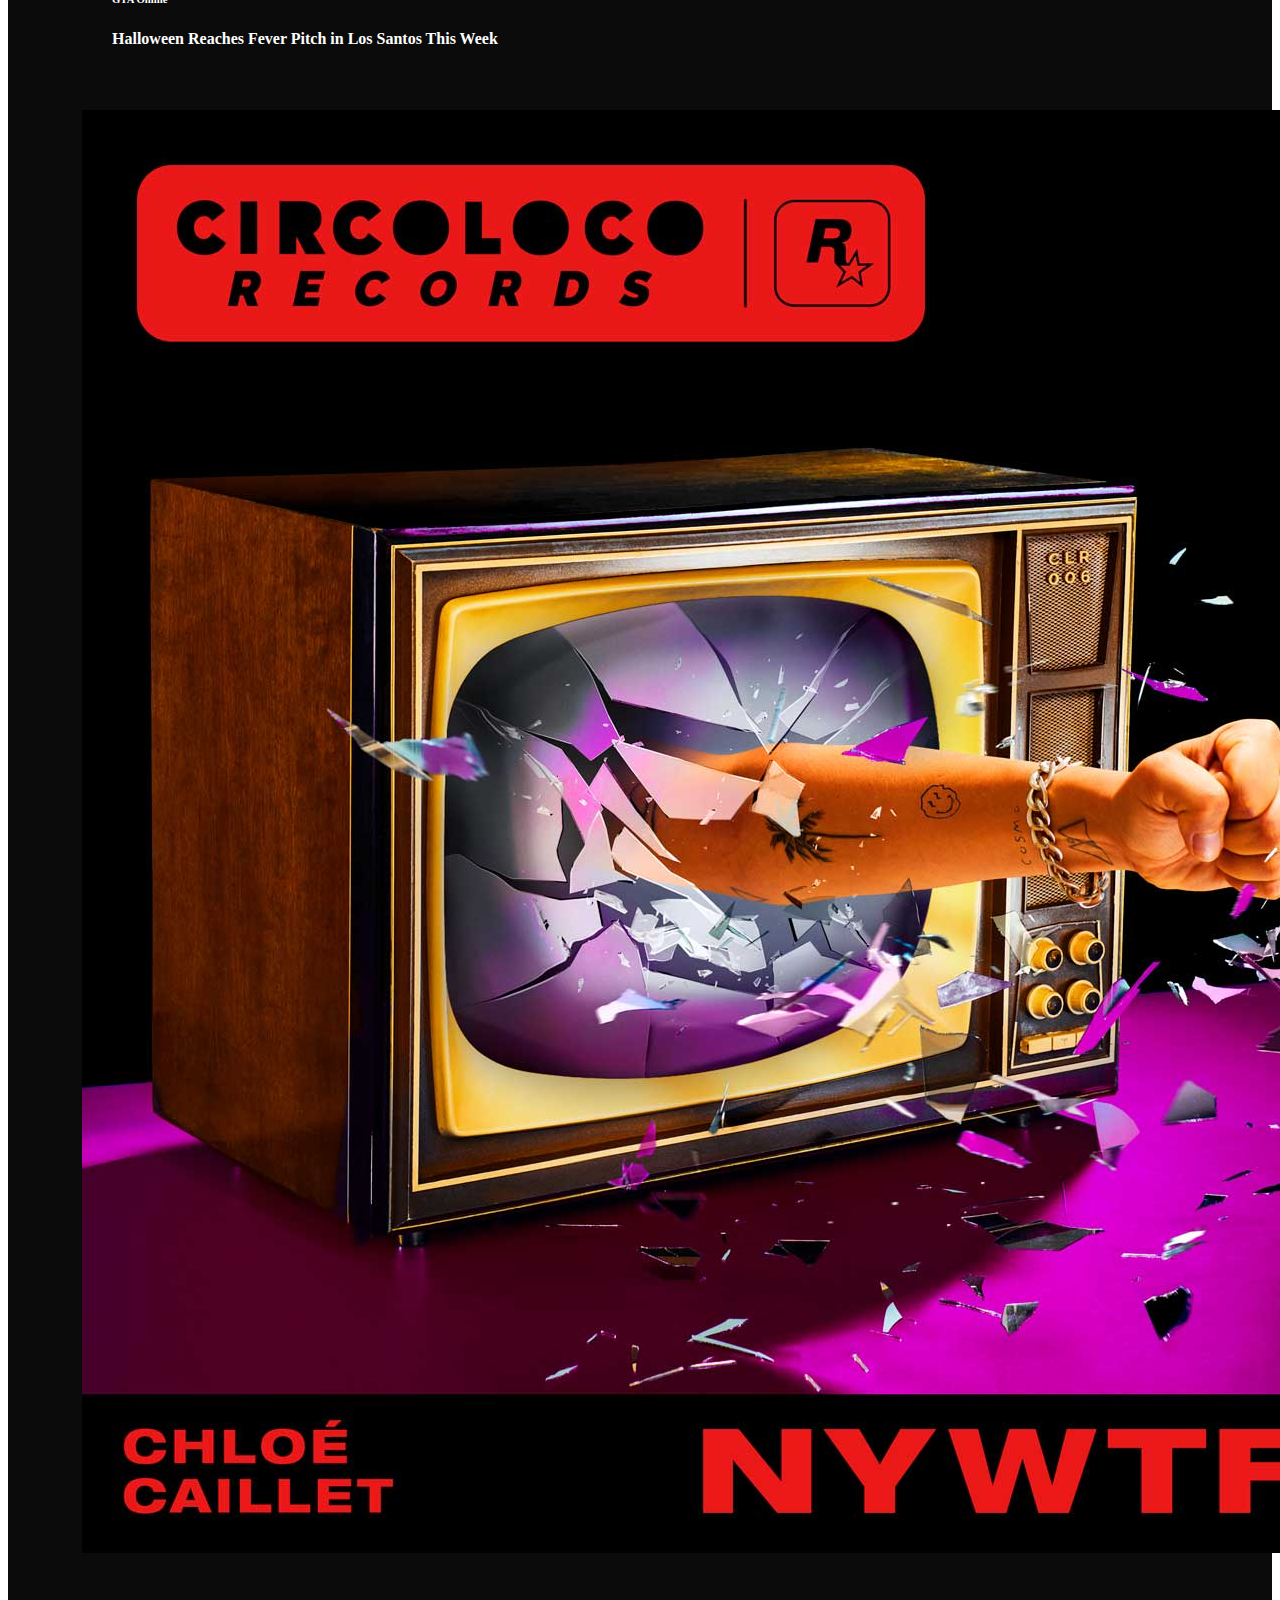
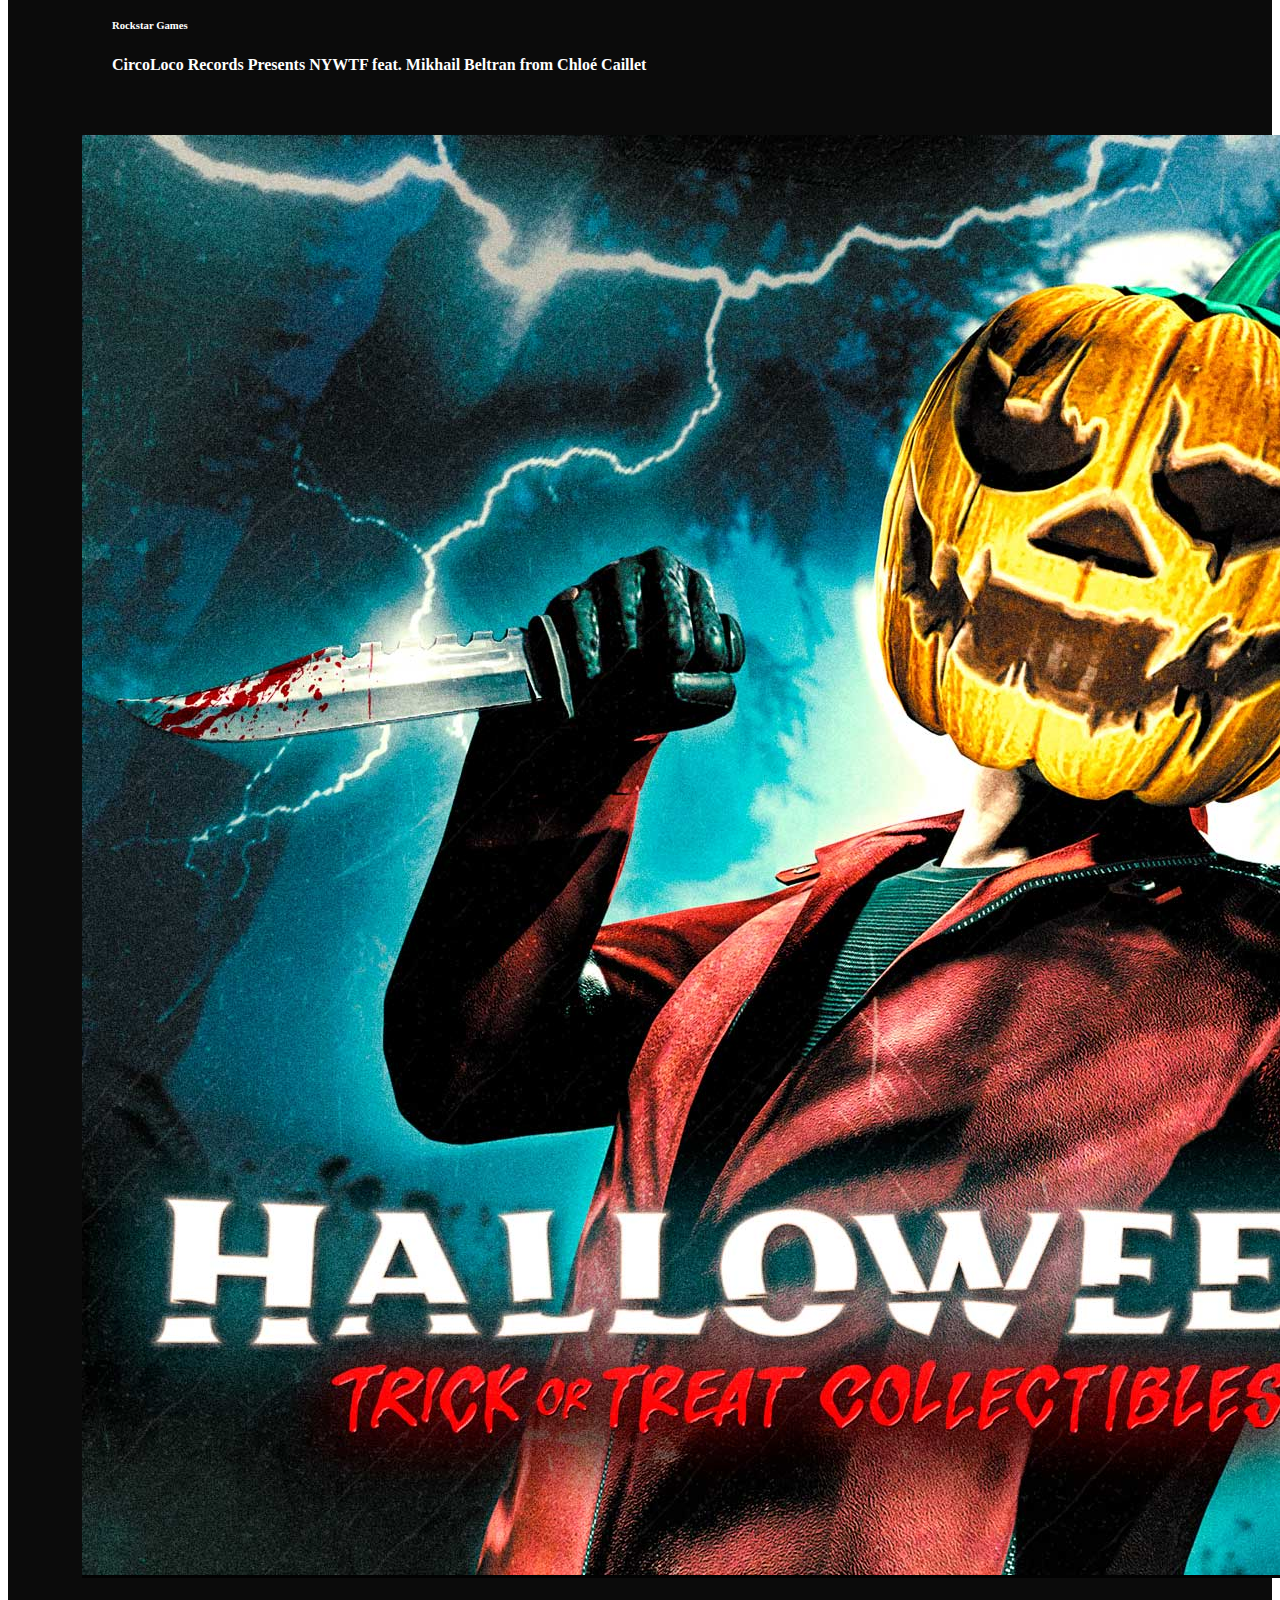
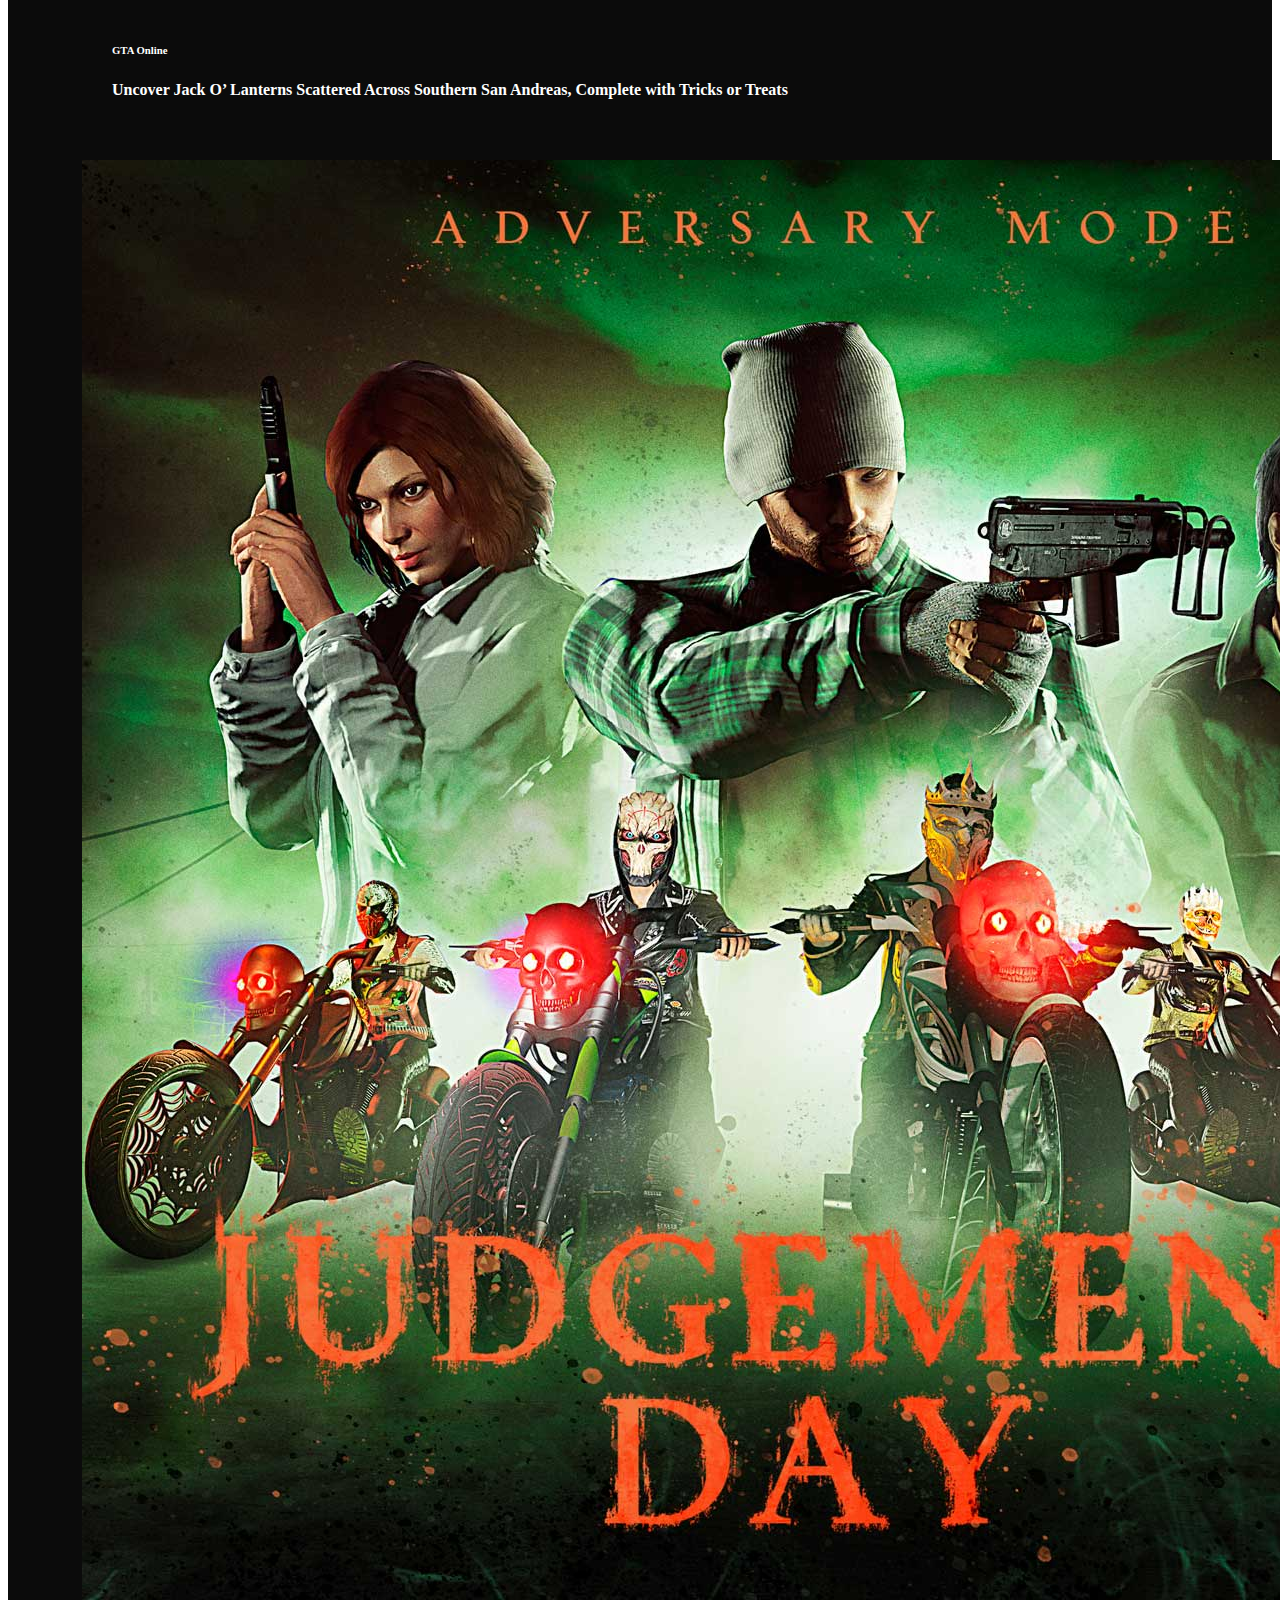
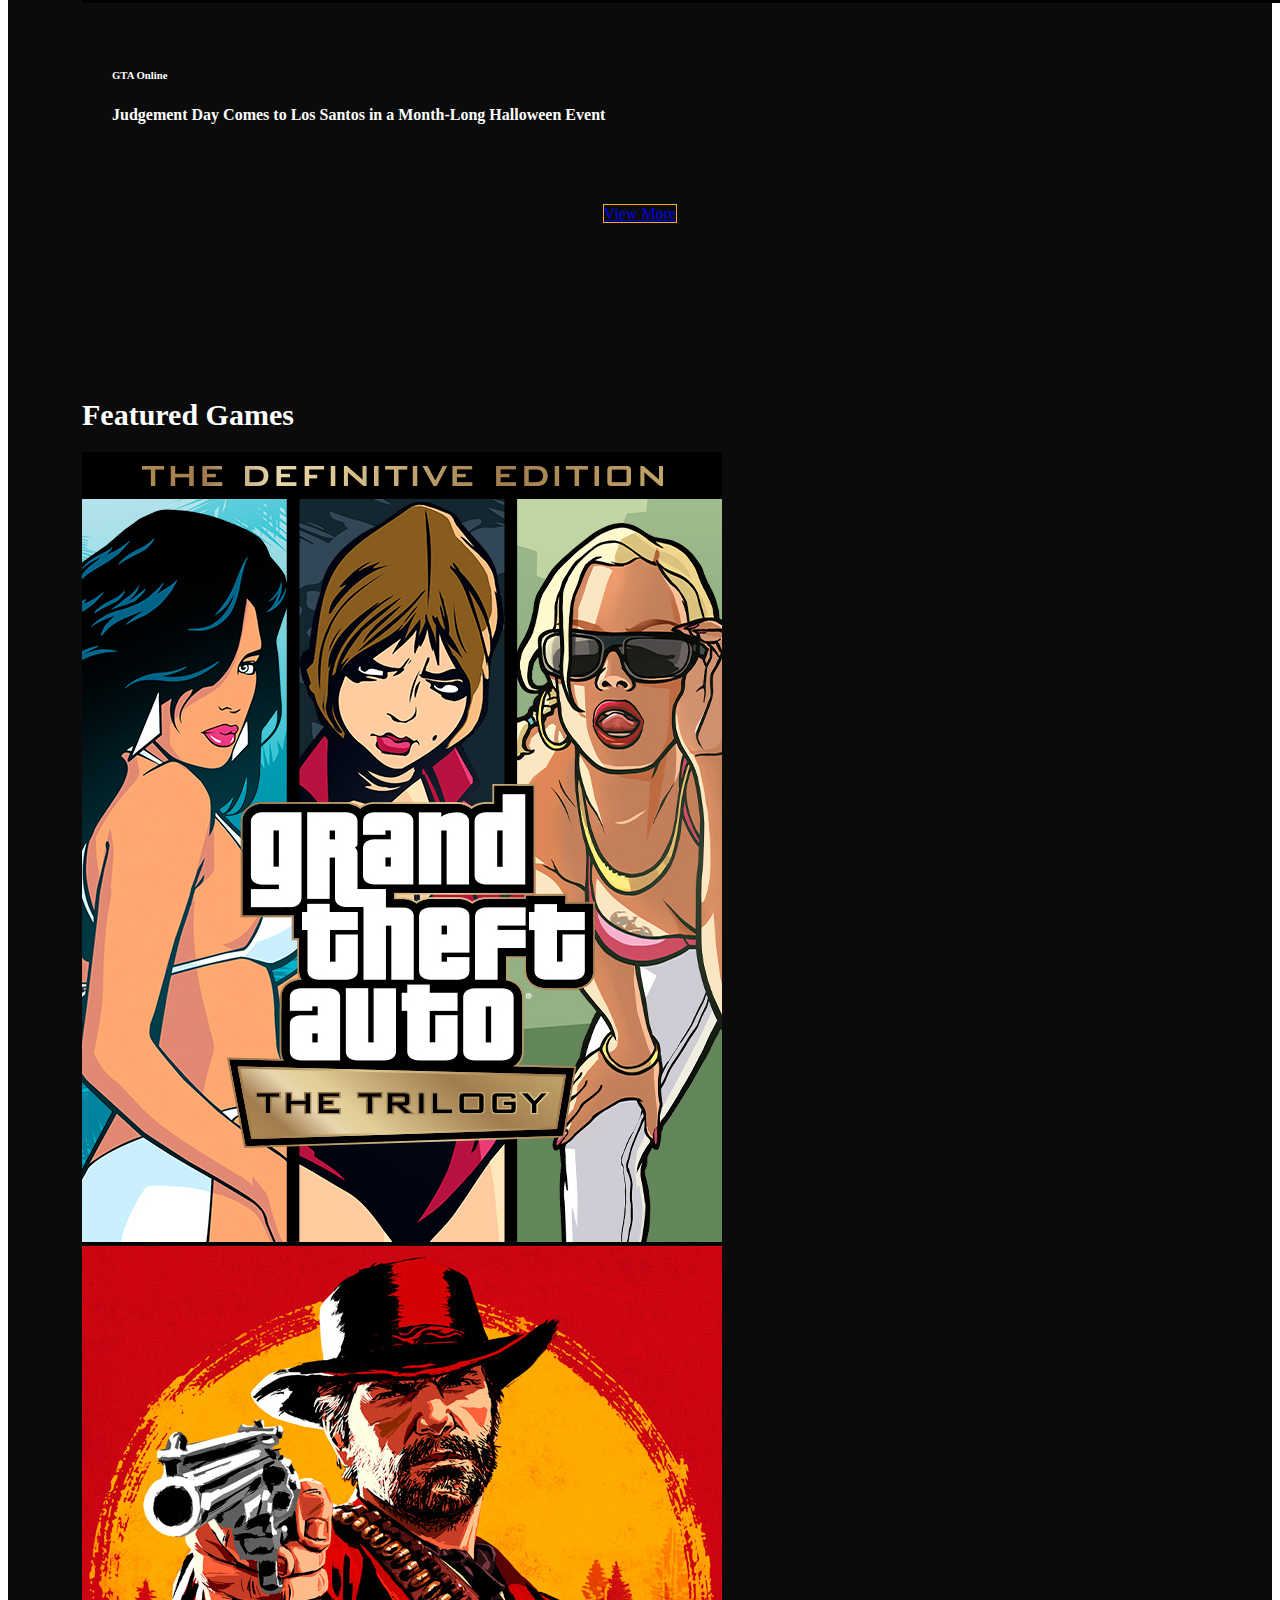
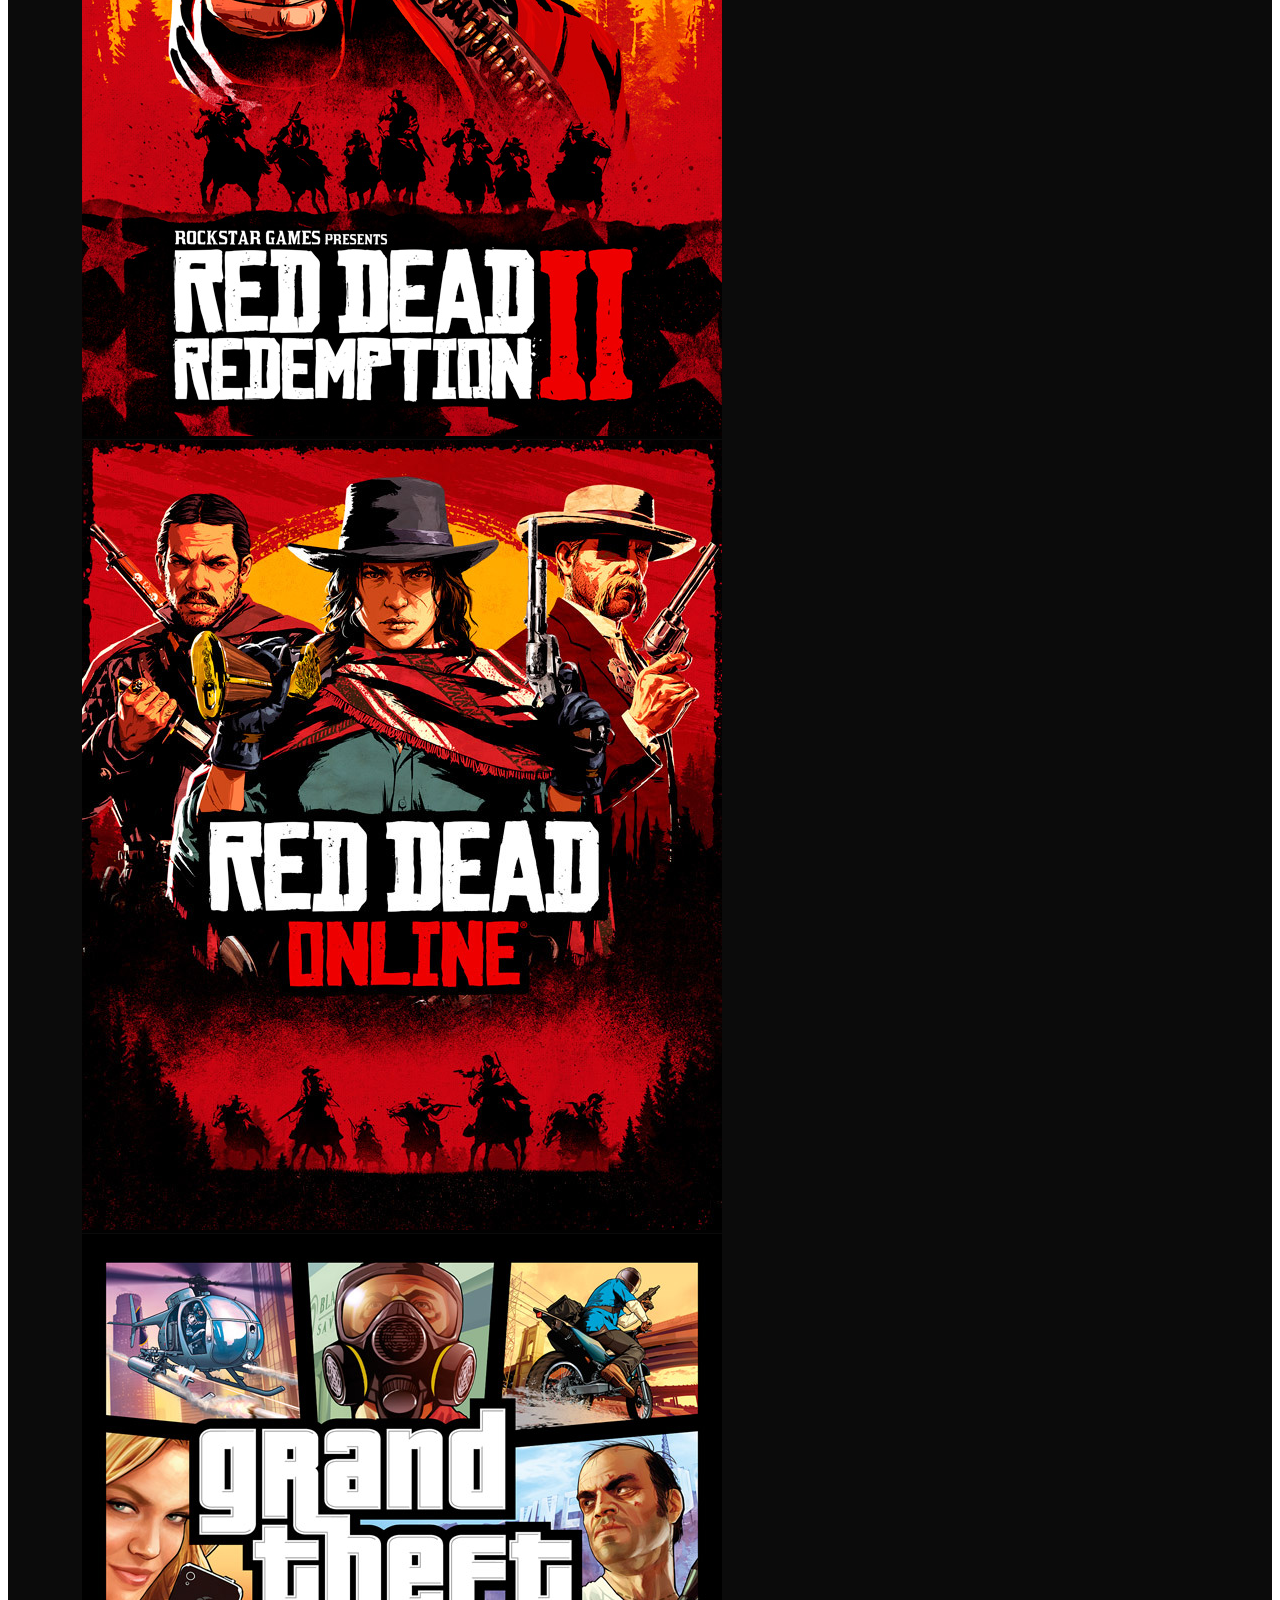
==== commit 06d2fb93: "1.51" ====
--- a/index.html
+++ b/index.html
@@ -41,22 +41,22 @@
                     <a class="nav-link" href="reference.html">Reference</a>
                   </li>
                   <li class="nav-item">
-                    <a class="nav-link" href="#">Newswire</a>
+                    <a class="nav-link" href="workinprogress.html">Newswire</a>
                   </li>
                   <li class="nav-item">
                     <a class="nav-link" href="games.html">Games</a>
                   </li>
                   <li class="nav-item">
-                    <a class="nav-link" href="#">Videos</a>
-                  </li>
-                  <li class="nav-item">
-                    <a class="nav-link" href="#">Downloads</a>
-                  </li>
-                  <li class="nav-item">
-                    <a class="nav-link" href="#">Support</a>
-                  </li>
-                  <li class="nav-item">
-                    <a class="nav-link" href="#">Social Club</a>
+                    <a class="nav-link" href="workinprogress.html">Videos</a>
+                  </li>
+                  <li class="nav-item">
+                    <a class="nav-link" href="workinprogress.html">Downloads</a>
+                  </li>
+                  <li class="nav-item">
+                    <a class="nav-link" href="workinprogress.html">Support</a>
+                  </li>
+                  <li class="nav-item">
+                    <a class="nav-link" href="workinprogress.html">Social Club</a>
                   </li>
                 </ul>
               </div>
@@ -116,8 +116,9 @@
           </div>
           <div class="carousel-text">
             <div class="gamename">Grand Theft Auto Online</div>
-            <h2>The Criminal Enterprise Now Available</h2>
-            <button type="button" class="btn btn-outline-light">Light</button>
+            <h2 class="crsltitle">The Criminal Enterprise Now Available</h2>
+            <div class="clearcrsl"></div>
+            <button type="button" class="btn btncrsl btn-outline-light">Watch Now</button>
           </div>
         </div>
         <div class="carousel-item">
@@ -126,8 +127,9 @@
           </div>
           <div class="carousel-text">
             <div class="gamename">Grand Theft Auto Online</div>
-            <h2>The New Declasse Draugur Out Now</h2>
-            <button type="button" class="btn btn-outline-light">Light</button>
+            <h2 class="crsltitle">The New Declasse Draugur Out Now</h2>
+            <div class="clearcrsl"></div>
+            <button type="button" class="btn btncrsl btn-outline-light">Watch Now</button>
           </div>
         </div>
         <div class="carousel-item">
@@ -136,8 +138,9 @@
           </div>
           <div class="carousel-text">
             <div class="gamename">Grand Theft Auto Online</div>
-            <h2>Get the New BF Weevil Custom from Benny's</h2>
-            <button type="button" class="btn btn-outline-light">Light</button>
+            <h2 class="crsltitle">Get the New BF Weevil Custom from Benny's</h2>
+            <div class="clearcrsl"></div>
+            <button type="button" class="btn btncrsl btn-outline-light">Watch Now</button>
           </div>
         </div>
       </div>
@@ -147,12 +150,12 @@
       <div class="card01">
         <!-- newswire -->
         <div class="news">
-          <a href="#" class="newswire">Newswire</a>
+          <a href="workinprogress.html" class="newswire">Newswire</a>
         </div>
         <!-- cards -->
         <div class="row row-cols-1 row-cols-md-3 g-4">
           <div class="col">
-            <a href="#" class="card h-100">
+            <a href="workinprogress.html" class="card h-100">
               <img src="content/naturalist.jpg" class="card-img-top" alt="...">
               <div class="card-body">
                 <h6 class="card-title">Red Dead Online</h6>
@@ -161,7 +164,7 @@
             </a>
           </div>
           <div class="col">
-            <a href="#" class="card h-100">
+            <a href="workinprogress.html" class="card h-100">
               <img src="content/bfweevil.jpg" class="card-img-top" alt="...">
               <div class="card-body">
                 <h6 class="card-title">GTA Online</h6>
@@ -170,7 +173,7 @@
             </a>
           </div>
           <div class="col">
-            <a href="#" class="card h-100">
+            <a href="workinprogress.html" class="card h-100">
               <img src="content/beastnslasher.jpg" class="card-img-top" alt="...">
               <div class="card-body">
                 <h6 class="card-title">GTA Online</h6>
@@ -179,7 +182,7 @@
             </a>
           </div>
           <div class="col">
-            <a href="#" class="card h-100">
+            <a href="workinprogress.html" class="card h-100">
               <img src="content/circolo.jpg" class="card-img-top" alt="...">
               <div class="card-body">
                 <h6 class="card-title">Rockstar Games</h6>
@@ -188,7 +191,7 @@
             </a>
           </div>
           <div class="col">
-            <a href="#" class="card h-100">
+            <a href="workinprogress.html" class="card h-100">
               <img src="content/hw.jpg" class="card-img-top" alt="...">
               <div class="card-body">
                 <h6 class="card-title">GTA Online</h6>
@@ -197,7 +200,7 @@
             </a>
           </div>
           <div class="col">
-            <a href="#" class="card h-100">
+            <a href="workinprogress.html" class="card h-100">
               <img src="content/jd.jpg" class="card-img-top" alt="...">
               <div class="card-body">
                 <h6 class="card-title">GTA Online</h6>
@@ -209,7 +212,7 @@
       </div>
       <!-- button view more -->
       <div class="btnviewmore1">
-        <a class="btn btn-primary mx-auto" href="#" role="button">
+        <a class="btn btn-primary mx-auto" href="workinprogress.html" role="button">
           View More
         </a>
       </div>
@@ -217,26 +220,26 @@
       <div class="card02">
         <!-- Featured Games -->
         <div class="news">
-          <a href="#" class="newswire">Featured Games</a>
+          <a href="workinprogress.html" class="newswire">Featured Games</a>
         </div>
         <div class="row row-cols-1 row-cols-md-4 g-4">
           <div class="col">
-            <a href="#" class="kartu02 card h-100">
+            <a href="workinprogress.html" class="kartu02 card h-100">
               <img src="cover/GTATrilogy.jpg" class="card-img-top" alt="...">
             </a>
           </div>
           <div class="col">
-            <a href="#" class="kartu 02 card h-100">
+            <a href="workinprogress.html" class="kartu 02 card h-100">
               <img src="cover/reddeadredemption2.jpg" class="card-img-top" alt="...">
             </a>
           </div>
           <div class="col">
-            <a href="#" class="kartu02 card h-100">
+            <a href="workinprogress.html" class="kartu02 card h-100">
               <img src="cover/reddeadonline.jpg" class="card-img-top" alt="...">
             </a>
           </div>
           <div class="col">
-            <a href="#" class="kartu 02 card h-100">
+            <a href="workinprogress.html" class="kartu 02 card h-100">
               <img src="cover/V.jpg" class="card-img-top" alt="...">
             </a>
           </div>
@@ -244,7 +247,7 @@
       </div>
       <!-- button view more -->
       <div class="btnviewmore2">
-        <a class="btn btn-primary mx-auto" href="#" role="button">
+        <a class="btn btn-primary mx-auto" href="workinprogress.html" role="button">
           View More
         </a>
       </div>
@@ -254,29 +257,29 @@
       <!-- footer sebelah kiri -->
       <div class="footerleft">
         <ul class="top">
-          <a href="#">Contact</a>
-          <a href="#">Carreers</a>
-          <a href="#">Subscribe</a>
+          <a href="workinprogress.html">Contact</a>
+          <a href="workinprogress.html">Carreers</a>
+          <a href="workinprogress.html">Subscribe</a>
         </ul>
         <ul class="middle">
-          <a href="#">Corporate</a>
-          <a href="#">Privacy</a>
-          <a href="#">Cookie Settings</a>
-          <a href="#">Cookie Policy</a>
-          <a href="#">Legal</a>
-          <a href="#">Do Not Sell My Personal Information</a>
+          <a href="workinprogress.html">Corporate</a>
+          <a href="workinprogress.html">Privacy</a>
+          <a href="workinprogress.html">Cookie Settings</a>
+          <a href="workinprogress.html">Cookie Policy</a>
+          <a href="workinprogress.html">Legal</a>
+          <a href="workinprogress.html">Do Not Sell My Personal Information</a>
         </ul>
       </div>
       <!-- footer sebelah kanan -->
       <div class="footerright">
         <div class="dropup-center dropup">
           <button
-            class="btn btn-secondary dropdown-toggle"
+            class="btn btn-secondary dropdown"
             type="button"
             data-bs-toggle="dropdown"
             aria-expanded="false"
           >
-            Centered dropup
+            Language
           </button>
           <ul class="dropdown-menu">
             <li><a class="dropdown-item" href="#">Action</a></li>
--- a/indexstyle.css
+++ b/indexstyle.css
@@ -50,8 +50,8 @@
 .dropdown-menu{
   background-color: rgb(2, 2, 2);
 }
-
-.btn {
+/* ini button yang dikanan (menu sign in) */
+.btn{
   background: transparent;
   border: none;
 }
@@ -59,21 +59,55 @@
 .btn:hover{
   background-color: rgb(2, 2, 2);
 }
+
 /* ---------------------------------------------------------------------------------------------------------- */
 
 /* carousel */
+
+.carousel{
+  background-color: black;
+}
+
 .carousel-text {
   background-color: rgb(2, 2, 2);
   color: white;
   float: right;
   width: 30%;
   height: 100%;
-  padding-top: 80px;
-  padding-bottom: 398px;
+  padding-block-start: 5%;
   padding-left: 40px;
-  padding-right: 50px;
-}
-
+  padding-right: 100px;
+}
+
+.gamename{
+  font-size: 14px;
+  font-weight: bold;
+}
+
+.crsltitle{
+  font-size: 35px;
+  font-weight: bold;
+}
+
+.clearcrsl{
+  padding: 20px;
+}
+
+/* ini button yang ada di carousel */
+.btncrsl{
+  background: transparent;
+  border: 1px solid white;
+  width: 75%;
+  height: 65px;
+  font-size: 20px;
+  font-weight: bold;
+}
+
+.btncrsl:hover{
+  background-color: #FBAF19;
+}
+
+/* btn indikator yang - - - */
 .carousel-indicators button {
   position: relative;
   left: 50%;
@@ -85,6 +119,7 @@
   height: 70%;
 }
 
+/* konten yang ditengah */
 .content {
   background-color: rgb(11, 11, 11);
 }
@@ -162,14 +197,33 @@
   color: white;
   padding-bottom: 26%;
   padding-top: 20px;
+  padding-left: 40px;
+  padding-right: 40px;
 }
 
 .footerleft {
   float: left;
+  padding-top: 50px;
+  border: 2px white solid;
+}
+
+.footerleft a{
+  text-decoration: none;
+  color: white;
+  border: 2px white solid;
 }
 
 .footerright {
+  padding-top: 50px;
   float: right;
+  border: 2px white solid;
+  width: 50%;
+  justify-content: right;
+}
+
+.footerright .icons{
+  border: 2px white solid;
+
 }
 
 .icons {
